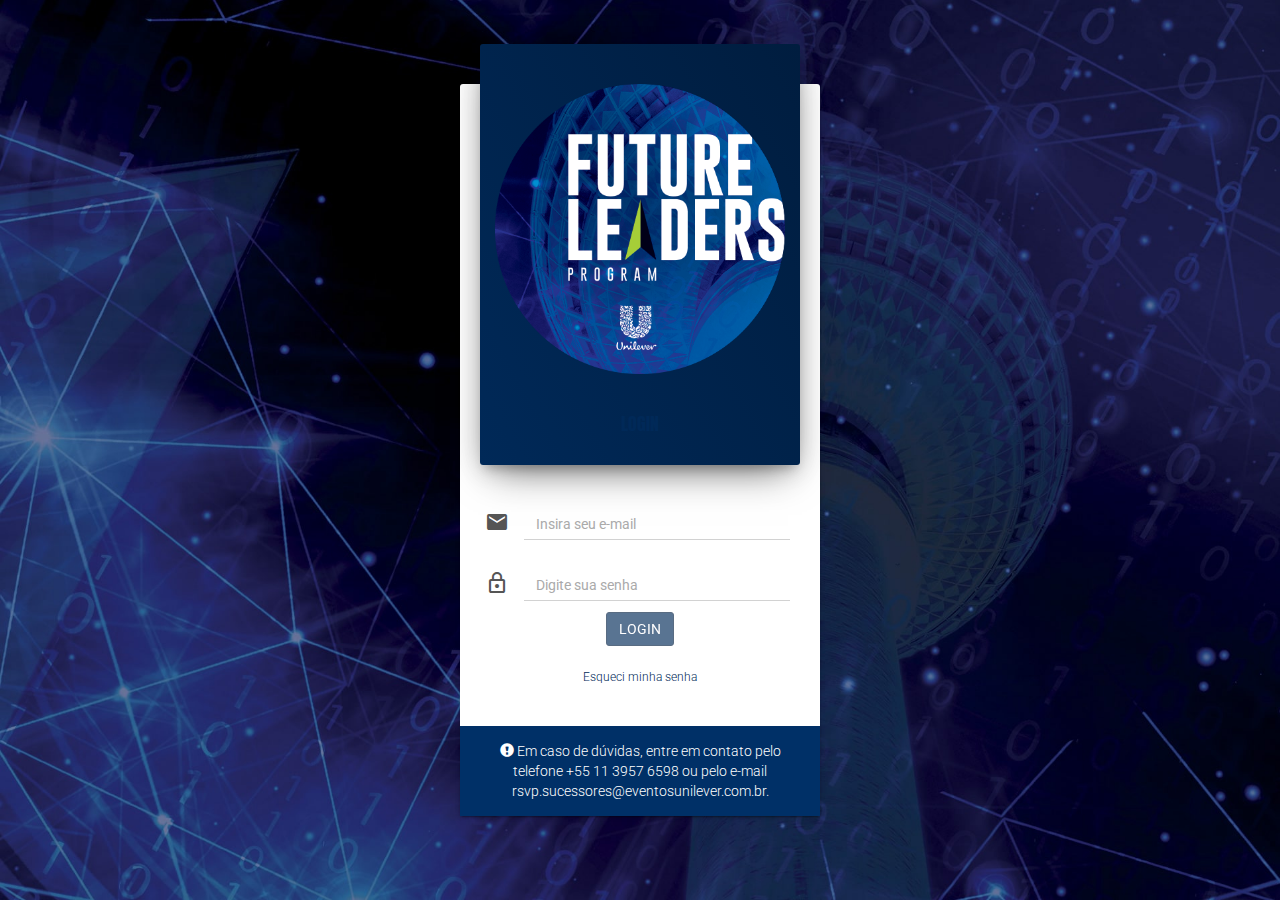
==== index.html @ f995a81e "Upload" ====
<!doctype html> <html ng-app="marcelinhaApp"> <head> <meta charset="utf-8"> <title ng-bind="appTitle"></title> <meta name="description" content=""> <meta name="viewport" content="width=device-width,initial-scale=1,shrink-to-fit=no"> <link rel="apple-touch-icon" sizes="180x180" href="/apple-touch-icon.png"> <link rel="icon" type="image/png" sizes="32x32" href="/favicon-32x32.png"> <link rel="icon" type="image/png" sizes="16x16" href="/favicon-16x16.png"> <link rel="manifest" href="/site.webmanifest"> <link rel="mask-icon" href="/safari-pinned-tab.svg" color="#5bbad5"> <meta name="msapplication-TileColor" content="#ffc40d"> <meta name="theme-color" content="#ffffff"> <link rel="stylesheet" href="styles/vendor.151a0907.css"> <link rel="stylesheet" href="styles/main.27a877dd.css"> </head> <body> <!--[if lte IE 8]>
      <p class="browsehappy">You are using an <strong>outdated</strong> browser. Please <a href="http://browsehappy.com/">upgrade your browser</a> to improve your experience.</p>
    <![endif]--> <ui-view></ui-view> <!-- Google Analytics: change UA-XXXXX-X to be your site's ID --> <script>!function (A, n, g, u, l, a, r) {
      A.GoogleAnalyticsObject = l, A[l] = A[l] || function () {
        (A[l].q = A[l].q || []).push(arguments)
      }, A[l].l = +new Date, a = n.createElement(g),
        r = n.getElementsByTagName(g)[0], a.src = u, r.parentNode.insertBefore(a, r)
    }(window, document, 'script', 'https://www.google-analytics.com/analytics.js', 'ga');

    ga('create', 'UA-XXXXX-X');
    ga('send', 'pageview');</script> <script src="scripts/vendor.7333fac4.js"></script> <script src="scripts/scripts.43b4ee86.js"></script> <!-- <script>
    if (location.hostname === "localhost" || location.hostname === "127.0.0.1") {
      alert('asdasd')
      document.write('<script src="https://' + (location.host || 'localhost').split(':')[0] + ':9000/livereload.js"></' + 'script>')
    }
  
  </script> --> </body> </html>
---- styles/vendor.151a0907.css ----
.sk-double-bounce,.sk-rotating-plane{width:40px;height:40px;margin:40px auto}@font-face{font-family:'Glyphicons Halflings';src:url(../fonts/glyphicons-halflings-regular.eot);src:url(../fonts/glyphicons-halflings-regular.eot?#iefix) format('embedded-opentype'),url(../fonts/glyphicons-halflings-regular.woff2) format('woff2'),url(../fonts/glyphicons-halflings-regular.woff) format('woff'),url(../fonts/glyphicons-halflings-regular.ttf) format('truetype'),url(../fonts/glyphicons-halflings-regular.svg#glyphicons_halflingsregular) format('svg')}.glyphicon{position:relative;top:1px;display:inline-block;font-family:'Glyphicons Halflings';font-style:normal;font-weight:400;line-height:1;-webkit-font-smoothing:antialiased;-moz-osx-font-smoothing:grayscale}.glyphicon-asterisk:before{content:"\002a"}.glyphicon-plus:before{content:"\002b"}.glyphicon-eur:before,.glyphicon-euro:before{content:"\20ac"}.glyphicon-minus:before{content:"\2212"}.glyphicon-cloud:before{content:"\2601"}.glyphicon-envelope:before{content:"\2709"}.glyphicon-pencil:before{content:"\270f"}.glyphicon-glass:before{content:"\e001"}.glyphicon-music:before{content:"\e002"}.glyphicon-search:before{content:"\e003"}.glyphicon-heart:before{content:"\e005"}.glyphicon-star:before{content:"\e006"}.glyphicon-star-empty:before{content:"\e007"}.glyphicon-user:before{content:"\e008"}.glyphicon-film:before{content:"\e009"}.glyphicon-th-large:before{content:"\e010"}.glyphicon-th:before{content:"\e011"}.glyphicon-th-list:before{content:"\e012"}.glyphicon-ok:before{content:"\e013"}.glyphicon-remove:before{content:"\e014"}.glyphicon-zoom-in:before{content:"\e015"}.glyphicon-zoom-out:before{content:"\e016"}.glyphicon-off:before{content:"\e017"}.glyphicon-signal:before{content:"\e018"}.glyphicon-cog:before{content:"\e019"}.glyphicon-trash:before{content:"\e020"}.glyphicon-home:before{content:"\e021"}.glyphicon-file:before{content:"\e022"}.glyphicon-time:before{content:"\e023"}.glyphicon-road:before{content:"\e024"}.glyphicon-download-alt:before{content:"\e025"}.glyphicon-download:before{content:"\e026"}.glyphicon-upload:before{content:"\e027"}.glyphicon-inbox:before{content:"\e028"}.glyphicon-play-circle:before{content:"\e029"}.glyphicon-repeat:before{content:"\e030"}.glyphicon-refresh:before{content:"\e031"}.glyphicon-list-alt:before{content:"\e032"}.glyphicon-lock:before{content:"\e033"}.glyphicon-flag:before{content:"\e034"}.glyphicon-headphones:before{content:"\e035"}.glyphicon-volume-off:before{content:"\e036"}.glyphicon-volume-down:before{content:"\e037"}.glyphicon-volume-up:before{content:"\e038"}.glyphicon-qrcode:before{content:"\e039"}.glyphicon-barcode:before{content:"\e040"}.glyphicon-tag:before{content:"\e041"}.glyphicon-tags:before{content:"\e042"}.glyphicon-book:before{content:"\e043"}.glyphicon-bookmark:before{content:"\e044"}.glyphicon-print:before{content:"\e045"}.glyphicon-camera:before{content:"\e046"}.glyphicon-font:before{content:"\e047"}.glyphicon-bold:before{content:"\e048"}.glyphicon-italic:before{content:"\e049"}.glyphicon-text-height:before{content:"\e050"}.glyphicon-text-width:before{content:"\e051"}.glyphicon-align-left:before{content:"\e052"}.glyphicon-align-center:before{content:"\e053"}.glyphicon-align-right:before{content:"\e054"}.glyphicon-align-justify:before{content:"\e055"}.glyphicon-list:before{content:"\e056"}.glyphicon-indent-left:before{content:"\e057"}.glyphicon-indent-right:before{content:"\e058"}.glyphicon-facetime-video:before{content:"\e059"}.glyphicon-picture:before{content:"\e060"}.glyphicon-map-marker:before{content:"\e062"}.glyphicon-adjust:before{content:"\e063"}.glyphicon-tint:before{content:"\e064"}.glyphicon-edit:before{content:"\e065"}.glyphicon-share:before{content:"\e066"}.glyphicon-check:before{content:"\e067"}.glyphicon-move:before{content:"\e068"}.glyphicon-step-backward:before{content:"\e069"}.glyphicon-fast-backward:before{content:"\e070"}.glyphicon-backward:before{content:"\e071"}.glyphicon-play:before{content:"\e072"}.glyphicon-pause:before{content:"\e073"}.glyphicon-stop:before{content:"\e074"}.glyphicon-forward:before{content:"\e075"}.glyphicon-fast-forward:before{content:"\e076"}.glyphicon-step-forward:before{content:"\e077"}.glyphicon-eject:before{content:"\e078"}.glyphicon-chevron-left:before{content:"\e079"}.glyphicon-chevron-right:before{content:"\e080"}.glyphicon-plus-sign:before{content:"\e081"}.glyphicon-minus-sign:before{content:"\e082"}.glyphicon-remove-sign:before{content:"\e083"}.glyphicon-ok-sign:before{content:"\e084"}.glyphicon-question-sign:before{content:"\e085"}.glyphicon-info-sign:before{content:"\e086"}.glyphicon-screenshot:before{content:"\e087"}.glyphicon-remove-circle:before{content:"\e088"}.glyphicon-ok-circle:before{content:"\e089"}.glyphicon-ban-circle:before{content:"\e090"}.glyphicon-arrow-left:before{content:"\e091"}.glyphicon-arrow-right:before{content:"\e092"}.glyphicon-arrow-up:before{content:"\e093"}.glyphicon-arrow-down:before{content:"\e094"}.glyphicon-share-alt:before{content:"\e095"}.glyphicon-resize-full:before{content:"\e096"}.glyphicon-resize-small:before{content:"\e097"}.glyphicon-exclamation-sign:before{content:"\e101"}.glyphicon-gift:before{content:"\e102"}.glyphicon-leaf:before{content:"\e103"}.glyphicon-fire:before{content:"\e104"}.glyphicon-eye-open:before{content:"\e105"}.glyphicon-eye-close:before{content:"\e106"}.glyphicon-warning-sign:before{content:"\e107"}.glyphicon-plane:before{content:"\e108"}.glyphicon-calendar:before{content:"\e109"}.glyphicon-random:before{content:"\e110"}.glyphicon-comment:before{content:"\e111"}.glyphicon-magnet:before{content:"\e112"}.glyphicon-chevron-up:before{content:"\e113"}.glyphicon-chevron-down:before{content:"\e114"}.glyphicon-retweet:before{content:"\e115"}.glyphicon-shopping-cart:before{content:"\e116"}.glyphicon-folder-close:before{content:"\e117"}.glyphicon-folder-open:before{content:"\e118"}.glyphicon-resize-vertical:before{content:"\e119"}.glyphicon-resize-horizontal:before{content:"\e120"}.glyphicon-hdd:before{content:"\e121"}.glyphicon-bullhorn:before{content:"\e122"}.glyphicon-bell:before{content:"\e123"}.glyphicon-certificate:before{content:"\e124"}.glyphicon-thumbs-up:before{content:"\e125"}.glyphicon-thumbs-down:before{content:"\e126"}.glyphicon-hand-right:before{content:"\e127"}.glyphicon-hand-left:before{content:"\e128"}.glyphicon-hand-up:before{content:"\e129"}.glyphicon-hand-down:before{content:"\e130"}.glyphicon-circle-arrow-right:before{content:"\e131"}.glyphicon-circle-arrow-left:before{content:"\e132"}.glyphicon-circle-arrow-up:before{content:"\e133"}.glyphicon-circle-arrow-down:before{content:"\e134"}.glyphicon-globe:before{content:"\e135"}.glyphicon-wrench:before{content:"\e136"}.glyphicon-tasks:before{content:"\e137"}.glyphicon-filter:before{content:"\e138"}.glyphicon-briefcase:before{content:"\e139"}.glyphicon-fullscreen:before{content:"\e140"}.glyphicon-dashboard:before{content:"\e141"}.glyphicon-paperclip:before{content:"\e142"}.glyphicon-heart-empty:before{content:"\e143"}.glyphicon-link:before{content:"\e144"}.glyphicon-phone:before{content:"\e145"}.glyphicon-pushpin:before{content:"\e146"}.glyphicon-usd:before{content:"\e148"}.glyphicon-gbp:before{content:"\e149"}.glyphicon-sort:before{content:"\e150"}.glyphicon-sort-by-alphabet:before{content:"\e151"}.glyphicon-sort-by-alphabet-alt:before{content:"\e152"}.glyphicon-sort-by-order:before{content:"\e153"}.glyphicon-sort-by-order-alt:before{content:"\e154"}.glyphicon-sort-by-attributes:before{content:"\e155"}.glyphicon-sort-by-attributes-alt:before{content:"\e156"}.glyphicon-unchecked:before{content:"\e157"}.glyphicon-expand:before{content:"\e158"}.glyphicon-collapse-down:before{content:"\e159"}.glyphicon-collapse-up:before{content:"\e160"}.glyphicon-log-in:before{content:"\e161"}.glyphicon-flash:before{content:"\e162"}.glyphicon-log-out:before{content:"\e163"}.glyphicon-new-window:before{content:"\e164"}.glyphicon-record:before{content:"\e165"}.glyphicon-save:before{content:"\e166"}.glyphicon-open:before{content:"\e167"}.glyphicon-saved:before{content:"\e168"}.glyphicon-import:before{content:"\e169"}.glyphicon-export:before{content:"\e170"}.glyphicon-send:before{content:"\e171"}.glyphicon-floppy-disk:before{content:"\e172"}.glyphicon-floppy-saved:before{content:"\e173"}.glyphicon-floppy-remove:before{content:"\e174"}.glyphicon-floppy-save:before{content:"\e175"}.glyphicon-floppy-open:before{content:"\e176"}.glyphicon-credit-card:before{content:"\e177"}.glyphicon-transfer:before{content:"\e178"}.glyphicon-cutlery:before{content:"\e179"}.glyphicon-header:before{content:"\e180"}.glyphicon-compressed:before{content:"\e181"}.glyphicon-earphone:before{content:"\e182"}.glyphicon-phone-alt:before{content:"\e183"}.glyphicon-tower:before{content:"\e184"}.glyphicon-stats:before{content:"\e185"}.glyphicon-sd-video:before{content:"\e186"}.glyphicon-hd-video:before{content:"\e187"}.glyphicon-subtitles:before{content:"\e188"}.glyphicon-sound-stereo:before{content:"\e189"}.glyphicon-sound-dolby:before{content:"\e190"}.glyphicon-sound-5-1:before{content:"\e191"}.glyphicon-sound-6-1:before{content:"\e192"}.glyphicon-sound-7-1:before{content:"\e193"}.glyphicon-copyright-mark:before{content:"\e194"}.glyphicon-registration-mark:before{content:"\e195"}.glyphicon-cloud-download:before{content:"\e197"}.glyphicon-cloud-upload:before{content:"\e198"}.glyphicon-tree-conifer:before{content:"\e199"}.glyphicon-tree-deciduous:before{content:"\e200"}.glyphicon-cd:before{content:"\e201"}.glyphicon-save-file:before{content:"\e202"}.glyphicon-open-file:before{content:"\e203"}.glyphicon-level-up:before{content:"\e204"}.glyphicon-copy:before{content:"\e205"}.glyphicon-paste:before{content:"\e206"}.glyphicon-alert:before{content:"\e209"}.glyphicon-equalizer:before{content:"\e210"}.glyphicon-king:before{content:"\e211"}.glyphicon-queen:before{content:"\e212"}.glyphicon-pawn:before{content:"\e213"}.glyphicon-bishop:before{content:"\e214"}.glyphicon-knight:before{content:"\e215"}.glyphicon-baby-formula:before{content:"\e216"}.glyphicon-tent:before{content:"\26fa"}.glyphicon-blackboard:before{content:"\e218"}.glyphicon-bed:before{content:"\e219"}.glyphicon-apple:before{content:"\f8ff"}.glyphicon-erase:before{content:"\e221"}.glyphicon-hourglass:before{content:"\231b"}.glyphicon-lamp:before{content:"\e223"}.glyphicon-duplicate:before{content:"\e224"}.glyphicon-piggy-bank:before{content:"\e225"}.glyphicon-scissors:before{content:"\e226"}.glyphicon-bitcoin:before,.glyphicon-btc:before,.glyphicon-xbt:before{content:"\e227"}.glyphicon-jpy:before,.glyphicon-yen:before{content:"\00a5"}.glyphicon-rub:before,.glyphicon-ruble:before{content:"\20bd"}.glyphicon-scale:before{content:"\e230"}.glyphicon-ice-lolly:before{content:"\e231"}.glyphicon-ice-lolly-tasted:before{content:"\e232"}.glyphicon-education:before{content:"\e233"}.glyphicon-option-horizontal:before{content:"\e234"}.glyphicon-option-vertical:before{content:"\e235"}.glyphicon-menu-hamburger:before{content:"\e236"}.glyphicon-modal-window:before{content:"\e237"}.glyphicon-oil:before{content:"\e238"}.glyphicon-grain:before{content:"\e239"}.glyphicon-sunglasses:before{content:"\e240"}.glyphicon-text-size:before{content:"\e241"}.glyphicon-text-color:before{content:"\e242"}.glyphicon-text-background:before{content:"\e243"}.glyphicon-object-align-top:before{content:"\e244"}.glyphicon-object-align-bottom:before{content:"\e245"}.glyphicon-object-align-horizontal:before{content:"\e246"}.glyphicon-object-align-left:before{content:"\e247"}.glyphicon-object-align-vertical:before{content:"\e248"}.glyphicon-object-align-right:before{content:"\e249"}.glyphicon-triangle-right:before{content:"\e250"}.glyphicon-triangle-left:before{content:"\e251"}.glyphicon-triangle-bottom:before{content:"\e252"}.glyphicon-triangle-top:before{content:"\e253"}.glyphicon-console:before{content:"\e254"}.glyphicon-superscript:before{content:"\e255"}.glyphicon-subscript:before{content:"\e256"}.glyphicon-menu-left:before{content:"\e257"}.glyphicon-menu-right:before{content:"\e258"}.glyphicon-menu-down:before{content:"\e259"}.glyphicon-menu-up:before{content:"\e260"}.sk-rotating-plane{background-color:#333;-webkit-animation:sk-rotatePlane 1.2s infinite ease-in-out;animation:sk-rotatePlane 1.2s infinite ease-in-out}@-webkit-keyframes sk-rotatePlane{0%{-webkit-transform:perspective(120px) rotateX(0) rotateY(0);transform:perspective(120px) rotateX(0) rotateY(0)}50%{-webkit-transform:perspective(120px) rotateX(-180.1deg) rotateY(0);transform:perspective(120px) rotateX(-180.1deg) rotateY(0)}100%{-webkit-transform:perspective(120px) rotateX(-180deg) rotateY(-179.9deg);transform:perspective(120px) rotateX(-180deg) rotateY(-179.9deg)}}@keyframes sk-rotatePlane{0%{-webkit-transform:perspective(120px) rotateX(0) rotateY(0);transform:perspective(120px) rotateX(0) rotateY(0)}50%{-webkit-transform:perspective(120px) rotateX(-180.1deg) rotateY(0);transform:perspective(120px) rotateX(-180.1deg) rotateY(0)}100%{-webkit-transform:perspective(120px) rotateX(-180deg) rotateY(-179.9deg);transform:perspective(120px) rotateX(-180deg) rotateY(-179.9deg)}}.sk-double-bounce{position:relative}.sk-double-bounce .sk-child{width:100%;height:100%;border-radius:50%;background-color:#333;opacity:.6;position:absolute;top:0;left:0;-webkit-animation:sk-doubleBounce 2s infinite ease-in-out;animation:sk-doubleBounce 2s infinite ease-in-out}.sk-chasing-dots .sk-child,.sk-spinner-pulse,.sk-three-bounce .sk-child{background-color:#333;border-radius:100%}.sk-double-bounce .sk-double-bounce2{-webkit-animation-delay:-1s;animation-delay:-1s}@-webkit-keyframes sk-doubleBounce{0%,100%{-webkit-transform:scale(0);transform:scale(0)}50%{-webkit-transform:scale(1);transform:scale(1)}}@keyframes sk-doubleBounce{0%,100%{-webkit-transform:scale(0);transform:scale(0)}50%{-webkit-transform:scale(1);transform:scale(1)}}.sk-wave{margin:40px auto;width:50px;height:40px;text-align:center;font-size:10px}.sk-wave .sk-rect{background-color:#333;height:100%;width:6px;display:inline-block;-webkit-animation:sk-waveStretchDelay 1.2s infinite ease-in-out;animation:sk-waveStretchDelay 1.2s infinite ease-in-out}.sk-wave .sk-rect1{-webkit-animation-delay:-1.2s;animation-delay:-1.2s}.sk-wave .sk-rect2{-webkit-animation-delay:-1.1s;animation-delay:-1.1s}.sk-wave .sk-rect3{-webkit-animation-delay:-1s;animation-delay:-1s}.sk-wave .sk-rect4{-webkit-animation-delay:-.9s;animation-delay:-.9s}.sk-wave .sk-rect5{-webkit-animation-delay:-.8s;animation-delay:-.8s}@-webkit-keyframes sk-waveStretchDelay{0%,100%,40%{-webkit-transform:scaleY(.4);transform:scaleY(.4)}20%{-webkit-transform:scaleY(1);transform:scaleY(1)}}@keyframes sk-waveStretchDelay{0%,100%,40%{-webkit-transform:scaleY(.4);transform:scaleY(.4)}20%{-webkit-transform:scaleY(1);transform:scaleY(1)}}.sk-wandering-cubes{margin:40px auto;width:40px;height:40px;position:relative}.sk-wandering-cubes .sk-cube{background-color:#333;width:10px;height:10px;position:absolute;top:0;left:0;-webkit-animation:sk-wanderingCube 1.8s ease-in-out -1.8s infinite both;animation:sk-wanderingCube 1.8s ease-in-out -1.8s infinite both}.sk-chasing-dots,.sk-spinner-pulse{width:40px;height:40px;margin:40px auto}.sk-wandering-cubes .sk-cube2{-webkit-animation-delay:-.9s;animation-delay:-.9s}@-webkit-keyframes sk-wanderingCube{0%{-webkit-transform:rotate(0);transform:rotate(0)}25%{-webkit-transform:translateX(30px) rotate(-90deg) scale(.5);transform:translateX(30px) rotate(-90deg) scale(.5)}50%{-webkit-transform:translateX(30px) translateY(30px) rotate(-179deg);transform:translateX(30px) translateY(30px) rotate(-179deg)}50.1%{-webkit-transform:translateX(30px) translateY(30px) rotate(-180deg);transform:translateX(30px) translateY(30px) rotate(-180deg)}75%{-webkit-transform:translateX(0) translateY(30px) rotate(-270deg) scale(.5);transform:translateX(0) translateY(30px) rotate(-270deg) scale(.5)}100%{-webkit-transform:rotate(-360deg);transform:rotate(-360deg)}}@keyframes sk-wanderingCube{0%{-webkit-transform:rotate(0);transform:rotate(0)}25%{-webkit-transform:translateX(30px) rotate(-90deg) scale(.5);transform:translateX(30px) rotate(-90deg) scale(.5)}50%{-webkit-transform:translateX(30px) translateY(30px) rotate(-179deg);transform:translateX(30px) translateY(30px) rotate(-179deg)}50.1%{-webkit-transform:translateX(30px) translateY(30px) rotate(-180deg);transform:translateX(30px) translateY(30px) rotate(-180deg)}75%{-webkit-transform:translateX(0) translateY(30px) rotate(-270deg) scale(.5);transform:translateX(0) translateY(30px) rotate(-270deg) scale(.5)}100%{-webkit-transform:rotate(-360deg);transform:rotate(-360deg)}}.sk-spinner-pulse{-webkit-animation:sk-pulseScaleOut 1s infinite ease-in-out;animation:sk-pulseScaleOut 1s infinite ease-in-out}@-webkit-keyframes sk-pulseScaleOut{0%{-webkit-transform:scale(0);transform:scale(0)}100%{-webkit-transform:scale(1);transform:scale(1);opacity:0}}@keyframes sk-pulseScaleOut{0%{-webkit-transform:scale(0);transform:scale(0)}100%{-webkit-transform:scale(1);transform:scale(1);opacity:0}}.sk-chasing-dots{position:relative;text-align:center;-webkit-animation:sk-chasingDotsRotate 2s infinite linear;animation:sk-chasingDotsRotate 2s infinite linear}.sk-chasing-dots .sk-child{width:60%;height:60%;display:inline-block;position:absolute;top:0;-webkit-animation:sk-chasingDotsBounce 2s infinite ease-in-out;animation:sk-chasingDotsBounce 2s infinite ease-in-out}.sk-chasing-dots .sk-dot2{top:auto;bottom:0;-webkit-animation-delay:-1s;animation-delay:-1s}@-webkit-keyframes sk-chasingDotsRotate{100%{-webkit-transform:rotate(360deg);transform:rotate(360deg)}}@keyframes sk-chasingDotsRotate{100%{-webkit-transform:rotate(360deg);transform:rotate(360deg)}}@-webkit-keyframes sk-chasingDotsBounce{0%,100%{-webkit-transform:scale(0);transform:scale(0)}50%{-webkit-transform:scale(1);transform:scale(1)}}@keyframes sk-chasingDotsBounce{0%,100%{-webkit-transform:scale(0);transform:scale(0)}50%{-webkit-transform:scale(1);transform:scale(1)}}.sk-three-bounce{margin:40px auto;width:80px;text-align:center}.sk-three-bounce .sk-child{width:20px;height:20px;display:inline-block;-webkit-animation:sk-three-bounce 1.4s ease-in-out 0s infinite both;animation:sk-three-bounce 1.4s ease-in-out 0s infinite both}.sk-circle .sk-child:before,.sk-fading-circle .sk-circle:before{display:block;border-radius:100%;content:'';background-color:#333}.sk-three-bounce .sk-bounce1{-webkit-animation-delay:-.32s;animation-delay:-.32s}.sk-three-bounce .sk-bounce2{-webkit-animation-delay:-.16s;animation-delay:-.16s}@-webkit-keyframes sk-three-bounce{0%,100%,80%{-webkit-transform:scale(0);transform:scale(0)}40%{-webkit-transform:scale(1);transform:scale(1)}}@keyframes sk-three-bounce{0%,100%,80%{-webkit-transform:scale(0);transform:scale(0)}40%{-webkit-transform:scale(1);transform:scale(1)}}.sk-circle{margin:40px auto;width:40px;height:40px;position:relative}.sk-circle .sk-child{width:100%;height:100%;position:absolute;left:0;top:0}.sk-circle .sk-child:before{margin:0 auto;width:15%;height:15%;-webkit-animation:sk-circleBounceDelay 1.2s infinite ease-in-out both;animation:sk-circleBounceDelay 1.2s infinite ease-in-out both}.sk-circle .sk-circle2{-webkit-transform:rotate(30deg);-ms-transform:rotate(30deg);transform:rotate(30deg)}.sk-circle .sk-circle3{-webkit-transform:rotate(60deg);-ms-transform:rotate(60deg);transform:rotate(60deg)}.sk-circle .sk-circle4{-webkit-transform:rotate(90deg);-ms-transform:rotate(90deg);transform:rotate(90deg)}.sk-circle .sk-circle5{-webkit-transform:rotate(120deg);-ms-transform:rotate(120deg);transform:rotate(120deg)}.sk-circle .sk-circle6{-webkit-transform:rotate(150deg);-ms-transform:rotate(150deg);transform:rotate(150deg)}.sk-circle .sk-circle7{-webkit-transform:rotate(180deg);-ms-transform:rotate(180deg);transform:rotate(180deg)}.sk-circle .sk-circle8{-webkit-transform:rotate(210deg);-ms-transform:rotate(210deg);transform:rotate(210deg)}.sk-circle .sk-circle9{-webkit-transform:rotate(240deg);-ms-transform:rotate(240deg);transform:rotate(240deg)}.sk-circle .sk-circle10{-webkit-transform:rotate(270deg);-ms-transform:rotate(270deg);transform:rotate(270deg)}.sk-circle .sk-circle11{-webkit-transform:rotate(300deg);-ms-transform:rotate(300deg);transform:rotate(300deg)}.sk-circle .sk-circle12{-webkit-transform:rotate(330deg);-ms-transform:rotate(330deg);transform:rotate(330deg)}.sk-circle .sk-circle2:before{-webkit-animation-delay:-1.1s;animation-delay:-1.1s}.sk-circle .sk-circle3:before{-webkit-animation-delay:-1s;animation-delay:-1s}.sk-circle .sk-circle4:before{-webkit-animation-delay:-.9s;animation-delay:-.9s}.sk-circle .sk-circle5:before{-webkit-animation-delay:-.8s;animation-delay:-.8s}.sk-circle .sk-circle6:before{-webkit-animation-delay:-.7s;animation-delay:-.7s}.sk-circle .sk-circle7:before{-webkit-animation-delay:-.6s;animation-delay:-.6s}.sk-circle .sk-circle8:before{-webkit-animation-delay:-.5s;animation-delay:-.5s}.sk-circle .sk-circle9:before{-webkit-animation-delay:-.4s;animation-delay:-.4s}.sk-circle .sk-circle10:before{-webkit-animation-delay:-.3s;animation-delay:-.3s}.sk-circle .sk-circle11:before{-webkit-animation-delay:-.2s;animation-delay:-.2s}.sk-circle .sk-circle12:before{-webkit-animation-delay:-.1s;animation-delay:-.1s}@-webkit-keyframes sk-circleBounceDelay{0%,100%,80%{-webkit-transform:scale(0);transform:scale(0)}40%{-webkit-transform:scale(1);transform:scale(1)}}@keyframes sk-circleBounceDelay{0%,100%,80%{-webkit-transform:scale(0);transform:scale(0)}40%{-webkit-transform:scale(1);transform:scale(1)}}.sk-cube-grid{width:40px;height:40px;margin:40px auto}.sk-cube-grid .sk-cube{width:33.33%;height:33.33%;background-color:#333;float:left;-webkit-animation:sk-cubeGridScaleDelay 1.3s infinite ease-in-out;animation:sk-cubeGridScaleDelay 1.3s infinite ease-in-out}.sk-cube-grid .sk-cube1{-webkit-animation-delay:.2s;animation-delay:.2s}.sk-cube-grid .sk-cube2{-webkit-animation-delay:.3s;animation-delay:.3s}.sk-cube-grid .sk-cube3{-webkit-animation-delay:.4s;animation-delay:.4s}.sk-cube-grid .sk-cube4{-webkit-animation-delay:.1s;animation-delay:.1s}.sk-cube-grid .sk-cube5{-webkit-animation-delay:.2s;animation-delay:.2s}.sk-cube-grid .sk-cube6{-webkit-animation-delay:.3s;animation-delay:.3s}.sk-cube-grid .sk-cube7{-webkit-animation-delay:0ms;animation-delay:0ms}.sk-cube-grid .sk-cube8{-webkit-animation-delay:.1s;animation-delay:.1s}.sk-cube-grid .sk-cube9{-webkit-animation-delay:.2s;animation-delay:.2s}@-webkit-keyframes sk-cubeGridScaleDelay{0%,100%,70%{-webkit-transform:scale3D(1,1,1);transform:scale3D(1,1,1)}35%{-webkit-transform:scale3D(0,0,1);transform:scale3D(0,0,1)}}@keyframes sk-cubeGridScaleDelay{0%,100%,70%{-webkit-transform:scale3D(1,1,1);transform:scale3D(1,1,1)}35%{-webkit-transform:scale3D(0,0,1);transform:scale3D(0,0,1)}}.sk-fading-circle{margin:40px auto;width:40px;height:40px;position:relative}.sk-fading-circle .sk-circle{width:100%;height:100%;position:absolute;left:0;top:0}.sk-fading-circle .sk-circle:before{margin:0 auto;width:15%;height:15%;-webkit-animation:sk-circleFadeDelay 1.2s infinite ease-in-out both;animation:sk-circleFadeDelay 1.2s infinite ease-in-out both}.sk-fading-circle .sk-circle2{-webkit-transform:rotate(30deg);-ms-transform:rotate(30deg);transform:rotate(30deg)}.sk-fading-circle .sk-circle3{-webkit-transform:rotate(60deg);-ms-transform:rotate(60deg);transform:rotate(60deg)}.sk-fading-circle .sk-circle4{-webkit-transform:rotate(90deg);-ms-transform:rotate(90deg);transform:rotate(90deg)}.sk-fading-circle .sk-circle5{-webkit-transform:rotate(120deg);-ms-transform:rotate(120deg);transform:rotate(120deg)}.sk-fading-circle .sk-circle6{-webkit-transform:rotate(150deg);-ms-transform:rotate(150deg);transform:rotate(150deg)}.sk-fading-circle .sk-circle7{-webkit-transform:rotate(180deg);-ms-transform:rotate(180deg);transform:rotate(180deg)}.sk-fading-circle .sk-circle8{-webkit-transform:rotate(210deg);-ms-transform:rotate(210deg);transform:rotate(210deg)}.sk-fading-circle .sk-circle9{-webkit-transform:rotate(240deg);-ms-transform:rotate(240deg);transform:rotate(240deg)}.sk-fading-circle .sk-circle10{-webkit-transform:rotate(270deg);-ms-transform:rotate(270deg);transform:rotate(270deg)}.sk-fading-circle .sk-circle11{-webkit-transform:rotate(300deg);-ms-transform:rotate(300deg);transform:rotate(300deg)}.sk-fading-circle .sk-circle12{-webkit-transform:rotate(330deg);-ms-transform:rotate(330deg);transform:rotate(330deg)}.sk-fading-circle .sk-circle2:before{-webkit-animation-delay:-1.1s;animation-delay:-1.1s}.sk-fading-circle .sk-circle3:before{-webkit-animation-delay:-1s;animation-delay:-1s}.sk-fading-circle .sk-circle4:before{-webkit-animation-delay:-.9s;animation-delay:-.9s}.sk-fading-circle .sk-circle5:before{-webkit-animation-delay:-.8s;animation-delay:-.8s}.sk-fading-circle .sk-circle6:before{-webkit-animation-delay:-.7s;animation-delay:-.7s}.sk-fading-circle .sk-circle7:before{-webkit-animation-delay:-.6s;animation-delay:-.6s}.sk-fading-circle .sk-circle8:before{-webkit-animation-delay:-.5s;animation-delay:-.5s}.sk-fading-circle .sk-circle9:before{-webkit-animation-delay:-.4s;animation-delay:-.4s}.sk-fading-circle .sk-circle10:before{-webkit-animation-delay:-.3s;animation-delay:-.3s}.sk-fading-circle .sk-circle11:before{-webkit-animation-delay:-.2s;animation-delay:-.2s}.sk-fading-circle .sk-circle12:before{-webkit-animation-delay:-.1s;animation-delay:-.1s}@-webkit-keyframes sk-circleFadeDelay{0%,100%,39%{opacity:0}40%{opacity:1}}@keyframes sk-circleFadeDelay{0%,100%,39%{opacity:0}40%{opacity:1}}.sk-folding-cube{margin:40px auto;width:40px;height:40px;position:relative;-webkit-transform:rotateZ(45deg);transform:rotateZ(45deg)}.sk-folding-cube .sk-cube{float:left;width:50%;height:50%;position:relative;-webkit-transform:scale(1.1);-ms-transform:scale(1.1);transform:scale(1.1)}.sk-folding-cube .sk-cube:before{content:'';position:absolute;top:0;left:0;width:100%;height:100%;background-color:#333;-webkit-animation:sk-foldCubeAngle 2.4s infinite linear both;animation:sk-foldCubeAngle 2.4s infinite linear both;-webkit-transform-origin:100% 100%;-ms-transform-origin:100% 100%;transform-origin:100% 100%}.sk-folding-cube .sk-cube2{-webkit-transform:scale(1.1) rotateZ(90deg);transform:scale(1.1) rotateZ(90deg)}.sk-folding-cube .sk-cube3{-webkit-transform:scale(1.1) rotateZ(180deg);transform:scale(1.1) rotateZ(180deg)}.sk-folding-cube .sk-cube4{-webkit-transform:scale(1.1) rotateZ(270deg);transform:scale(1.1) rotateZ(270deg)}.sk-folding-cube .sk-cube2:before{-webkit-animation-delay:.3s;animation-delay:.3s}.sk-folding-cube .sk-cube3:before{-webkit-animation-delay:.6s;animation-delay:.6s}.sk-folding-cube .sk-cube4:before{-webkit-animation-delay:.9s;animation-delay:.9s}@-webkit-keyframes sk-foldCubeAngle{0%,10%{-webkit-transform:perspective(140px) rotateX(-180deg);transform:perspective(140px) rotateX(-180deg);opacity:0}25%,75%{-webkit-transform:perspective(140px) rotateX(0);transform:perspective(140px) rotateX(0);opacity:1}100%,90%{-webkit-transform:perspective(140px) rotateY(180deg);transform:perspective(140px) rotateY(180deg);opacity:0}}@keyframes sk-foldCubeAngle{0%,10%{-webkit-transform:perspective(140px) rotateX(-180deg);transform:perspective(140px) rotateX(-180deg);opacity:0}25%,75%{-webkit-transform:perspective(140px) rotateX(0);transform:perspective(140px) rotateX(0);opacity:1}100%,90%{-webkit-transform:perspective(140px) rotateY(180deg);transform:perspective(140px) rotateY(180deg);opacity:0}}/*! lightslider - v1.1.3 - 2015-04-14
* https://github.com/sachinchoolur/lightslider
* Copyright (c) 2015 Sachin N; Licensed MIT */.lSSlideWrapper,.lSSlideWrapper .lSFade{position:relative}.lSSlideWrapper .lSSlide,.lSSlideWrapper.usingCss .lSFade>*{-webkit-transition-timing-function:inherit!important;transition-timing-function:inherit!important;-webkit-transition-duration:inherit!important;transition-duration:inherit!important}.lSSlideOuter,.lSSlideOuter .lSPager.lSGallery{-khtml-user-select:none;-moz-user-select:none;-ms-user-select:none;-webkit-touch-callout:none;-webkit-user-select:none;user-select:none;overflow:hidden}.lSSlideOuter .lSPager.lSGallery:after,.lSSlideWrapper>.lightSlider:after{clear:both}.lightSlider:after,.lightSlider:before{content:" ";display:table}.lightSlider{overflow:hidden;margin:0}.lSSlideWrapper{max-width:100%;overflow:hidden}.lSSlideWrapper .lSSlide{-webkit-transform:translate(0,0);-ms-transform:translate(0,0);transform:translate(0,0);-webkit-transition:all 1s;-webkit-transition-property:-webkit-transform,height;-moz-transition-property:-moz-transform,height;transition-property:transform,height}.lSSlideWrapper .lSFade>*{position:absolute!important;top:0;left:0;z-index:9;margin-right:0;width:100%}.lSSlideWrapper.usingCss .lSFade>*{opacity:0;-webkit-transition-delay:0s;transition-delay:0s;-webkit-transition-property:opacity;transition-property:opacity}.lSSlideWrapper .lSFade>.active{z-index:10}.lSSlideWrapper.usingCss .lSFade>.active{opacity:1}.lSSlideOuter .lSPager.lSpg{margin:10px 0 0;padding:0;text-align:center}.lSSlideOuter .lSPager.lSpg>li{cursor:pointer;display:inline-block;padding:0 5px}.lSSlideOuter .lSPager.lSpg>li a{background-color:#222;border-radius:30px;display:inline-block;height:8px;overflow:hidden;text-indent:-999em;width:8px;position:relative;z-index:99;-webkit-transition:all .5s linear 0s;transition:all .5s linear 0s}.lSSlideOuter .lSPager.lSpg>li.active a,.lSSlideOuter .lSPager.lSpg>li:hover a{background-color:#428bca}.lSSlideOuter .media{opacity:.8}.lSSlideOuter .media.active{opacity:1}.lSSlideOuter .lSPager.lSGallery{list-style:none;padding-left:0;margin:0;transform:translate3d(0,0,0);-moz-transform:translate3d(0,0,0);-ms-transform:translate3d(0,0,0);-webkit-transform:translate3d(0,0,0);-o-transform:translate3d(0,0,0);-webkit-transition-property:-webkit-transform;-moz-transition-property:-moz-transform}.lSSlideOuter .lSPager.lSGallery li{overflow:hidden;-webkit-transition:border-radius .12s linear 0s .35s linear 0s;transition:border-radius .12s linear 0s .35s linear 0s}.lSSlideOuter .lSPager.lSGallery li.active,.lSSlideOuter .lSPager.lSGallery li:hover{border-radius:5px}.lSSlideOuter .lSPager.lSGallery img{display:block;height:auto;max-width:100%}.lSSlideOuter .lSPager.lSGallery:after,.lSSlideOuter .lSPager.lSGallery:before{content:" ";display:table}.lSAction>a{width:32px;display:block;top:50%;height:32px;background-image:url(../img/controls.png);cursor:pointer;position:absolute;z-index:99;margin-top:-16px;opacity:.5;-webkit-transition:opacity .35s linear 0s;transition:opacity .35s linear 0s}.lSAction>a:hover{opacity:1}.lSAction>.lSPrev{background-position:0 0;left:10px}.lSAction>.lSNext{background-position:-32px 0;right:10px}.lSAction>a.disabled{pointer-events:none}.cS-hidden{height:1px;opacity:0;filter:alpha(opacity=0);overflow:hidden}.lSSlideOuter.vertical{position:relative}.lSSlideOuter.vertical.noPager{padding-right:0!important}.lSSlideOuter.vertical .lSGallery{position:absolute!important;right:0;top:0}.lSSlideOuter.vertical .lightSlider>*{width:100%!important;max-width:none!important}.lSSlideOuter.vertical .lSAction>a{left:50%;margin-left:-14px;margin-top:0}.lSSlideOuter.vertical .lSAction>.lSNext{background-position:31px -31px;bottom:10px;top:auto}.lSSlideOuter.vertical .lSAction>.lSPrev{background-position:0 -31px;bottom:auto;top:10px}.lSSlideOuter.lSrtl{direction:rtl}.lSSlideOuter .lSPager,.lSSlideOuter .lightSlider{padding-left:0;list-style:none}.lSSlideOuter.lSrtl .lSPager,.lSSlideOuter.lSrtl .lightSlider{padding-right:0}.lSSlideOuter .lSGallery li,.lSSlideOuter .lightSlider>*{float:left}.lSSlideOuter.lSrtl .lSGallery li,.lSSlideOuter.lSrtl .lightSlider>*{float:right!important}@-webkit-keyframes rightEnd{0%,100%{left:0}50%{left:-15px}}@keyframes rightEnd{0%,100%{left:0}50%{left:-15px}}@-webkit-keyframes topEnd{0%,100%{top:0}50%{top:-15px}}@keyframes topEnd{0%,100%{top:0}50%{top:-15px}}@-webkit-keyframes leftEnd{0%,100%{left:0}50%{left:15px}}@keyframes leftEnd{0%,100%{left:0}50%{left:15px}}@-webkit-keyframes bottomEnd{0%,100%{bottom:0}50%{bottom:-15px}}@keyframes bottomEnd{0%,100%{bottom:0}50%{bottom:-15px}}.lSSlideOuter .rightEnd{-webkit-animation:rightEnd .3s;animation:rightEnd .3s;position:relative}.lSSlideOuter .leftEnd{-webkit-animation:leftEnd .3s;animation:leftEnd .3s;position:relative}.lSSlideOuter.vertical .rightEnd{-webkit-animation:topEnd .3s;animation:topEnd .3s;position:relative}.lSSlideOuter.vertical .leftEnd{-webkit-animation:bottomEnd .3s;animation:bottomEnd .3s;position:relative}.lSSlideOuter.lSrtl .rightEnd{-webkit-animation:leftEnd .3s;animation:leftEnd .3s;position:relative}.lSSlideOuter.lSrtl .leftEnd{-webkit-animation:rightEnd .3s;animation:rightEnd .3s;position:relative}.lightSlider.lsGrab>*{cursor:-webkit-grab;cursor:-moz-grab;cursor:-o-grab;cursor:-ms-grab;cursor:grab}.lightSlider.lsGrabbing>*{cursor:move;cursor:-webkit-grabbing;cursor:-moz-grabbing;cursor:-o-grabbing;cursor:-ms-grabbing;cursor:grabbing}
---- styles/main.27a877dd.css ----
@charset "UTF-8";@import url(https://fonts.googleapis.com/css?family=Cabin|Material+Icons);/*! =========================================================
 *
 * Material Kit Free - V1.1.0
 *
 * =========================================================
 *
 *
 *                       _oo0oo_
 *                      o8888888o
 *                      88" . "88
 *                      (| -_- |)
 *                      0\  =  /0
 *                    ___/`---'\___
 *                  .' \|     |// '.
 *                 / \|||  :  |||// \
 *                / _||||| -:- |||||- \
 *               |   | \\  -  /// |   |
 *               | \_|  ''\---/''  |_/ |
 *               \  .-\__  '-'  ___/-. /
 *             ___'. .'  /--.--\  `. .'___
 *          ."" '<  `.___\_<|>_/___.' >' "".
 *         | | :  `- \`.;`\ _ /`;.`/ - ` : | |
 *         \  \ `_.   \_ __\ /__ _/   .-` /  /
 *     =====`-.____`.___ \_____/___.-`___.-'=====
 *                       `=---='
 *
 *     ~~~~~~~~~~~~~~~~~~~~~~~~~~~~~~~~~~~~~~~~~~~
 *
 *               Buddha Bless:  "No Bugs"
 *
 * ========================================================= */@import url(https://fonts.googleapis.com/css?family=Anton&display=swap);@import url(https://fonts.googleapis.com/css?family=Roboto);footer ul li a,footer ul li a:hover{text-decoration:none}.btn:active,.btn:active:focus,.btn:focus,.navbar .navbar-nav>li>a.btn:active,.navbar .navbar-nav>li>a.btn:active:focus,.navbar .navbar-nav>li>a.btn:focus,:focus{outline:0}.btn .material-icons,.checkbox .checkbox-material,.togglebutton,a .material-icons,a:focus .material-icons,a:hover .material-icons,img{vertical-align:middle}.fa,.glyphicon{-moz-osx-font-smoothing:grayscale}.navbar-fixed-bottom .navbar-collapse,.navbar-fixed-top .navbar-collapse,.pre-scrollable{max-height:340px}body.inverse{background:#333}body.inverse,body.inverse .form-control{color:#fff}body.inverse .card,body.inverse .card .form-control,body.inverse .modal,body.inverse .modal .form-control,body.inverse .panel-default,body.inverse .panel-default .form-control{background-color:initial;color:initial}.life-of-material-kit{background:#FFF}.h1,.h2,.h3,.h4,body,h1,h2,h3,h4,h5,h6{font-family:Roboto,Helvetica,Arial,sans-serif;font-weight:300;line-height:1.5em}.animation-transition-general,.carousel .carousel-indicators li{transition:all .3s linear}.animation-transition-slow{transition:all 370ms linear}.animation-transition-fast,.navbar{transition:all 150ms ease 0s}.form-horizontal label{text-align:right}.form-horizontal label.control-label{margin:0}.btn,.navbar .navbar-nav>li>a.btn{border:none;border-radius:3px;position:relative;padding:12px 30px;margin:10px 1px;font-size:12px;font-weight:400;text-transform:uppercase;letter-spacing:0;will-change:box-shadow,transform;transition:box-shadow .2s cubic-bezier(.4,0,1,1),background-color .2s cubic-bezier(.4,0,.2,1)}.btn::-moz-focus-inner,.navbar .navbar-nav>li>a.btn::-moz-focus-inner{border:0}.btn,.btn.btn-default,.navbar .navbar-nav>li>a.btn,.navbar .navbar-nav>li>a.btn.btn-default{box-shadow:0 2px 2px 0 rgba(153,153,153,.14),0 3px 1px -2px rgba(153,153,153,.2),0 1px 5px 0 rgba(153,153,153,.12)}.btn,.btn.active,.btn.active:focus,.btn.active:hover,.btn.btn-default,.btn.btn-default.active,.btn.btn-default.active:focus,.btn.btn-default.active:hover,.btn.btn-default:active,.btn.btn-default:active:focus,.btn.btn-default:active:hover,.btn.btn-default:focus,.btn.btn-default:hover,.btn:active,.btn:active:focus,.btn:active:hover,.btn:focus,.btn:hover,.navbar .navbar-nav>li>a.btn,.navbar .navbar-nav>li>a.btn.active,.navbar .navbar-nav>li>a.btn.active:focus,.navbar .navbar-nav>li>a.btn.active:hover,.navbar .navbar-nav>li>a.btn.btn-default,.navbar .navbar-nav>li>a.btn.btn-default.active,.navbar .navbar-nav>li>a.btn.btn-default.active:focus,.navbar .navbar-nav>li>a.btn.btn-default.active:hover,.navbar .navbar-nav>li>a.btn.btn-default:active,.navbar .navbar-nav>li>a.btn.btn-default:active:focus,.navbar .navbar-nav>li>a.btn.btn-default:active:hover,.navbar .navbar-nav>li>a.btn.btn-default:focus,.navbar .navbar-nav>li>a.btn.btn-default:hover,.navbar .navbar-nav>li>a.btn:active,.navbar .navbar-nav>li>a.btn:active:focus,.navbar .navbar-nav>li>a.btn:active:hover,.navbar .navbar-nav>li>a.btn:focus,.navbar .navbar-nav>li>a.btn:hover,.open>.btn.btn-default.dropdown-toggle,.open>.btn.btn-default.dropdown-toggle:focus,.open>.btn.btn-default.dropdown-toggle:hover,.open>.btn.dropdown-toggle,.open>.btn.dropdown-toggle:focus,.open>.btn.dropdown-toggle:hover,.open>.navbar .navbar-nav>li>a.btn.btn-default.dropdown-toggle,.open>.navbar .navbar-nav>li>a.btn.btn-default.dropdown-toggle:focus,.open>.navbar .navbar-nav>li>a.btn.btn-default.dropdown-toggle:hover,.open>.navbar .navbar-nav>li>a.btn.dropdown-toggle,.open>.navbar .navbar-nav>li>a.btn.dropdown-toggle:focus,.open>.navbar .navbar-nav>li>a.btn.dropdown-toggle:hover{background-color:#999;color:#FFF}.btn.btn-default:active,.btn.btn-default:focus,.btn.btn-default:hover,.btn:active,.btn:focus,.btn:hover,.navbar .navbar-nav>li>a.btn.btn-default:active,.navbar .navbar-nav>li>a.btn.btn-default:focus,.navbar .navbar-nav>li>a.btn.btn-default:hover,.navbar .navbar-nav>li>a.btn:active,.navbar .navbar-nav>li>a.btn:focus,.navbar .navbar-nav>li>a.btn:hover{box-shadow:0 14px 26px -12px rgba(153,153,153,.42),0 4px 23px 0 rgba(0,0,0,.12),0 8px 10px -5px rgba(153,153,153,.2)}.btn.btn-default.disabled,.btn.btn-default.disabled.active,.btn.btn-default.disabled.focus,.btn.btn-default.disabled:active,.btn.btn-default.disabled:focus,.btn.btn-default.disabled:hover,.btn.btn-default:disabled,.btn.btn-default:disabled.active,.btn.btn-default:disabled.focus,.btn.btn-default:disabled:active,.btn.btn-default:disabled:focus,.btn.btn-default:disabled:hover,.btn.btn-default[disabled],.btn.btn-default[disabled].active,.btn.btn-default[disabled].focus,.btn.btn-default[disabled]:active,.btn.btn-default[disabled]:focus,.btn.btn-default[disabled]:hover,.btn.disabled,.btn.disabled.active,.btn.disabled.focus,.btn.disabled:active,.btn.disabled:focus,.btn.disabled:hover,.btn:disabled,.btn:disabled.active,.btn:disabled.focus,.btn:disabled:active,.btn:disabled:focus,.btn:disabled:hover,.btn[disabled],.btn[disabled].active,.btn[disabled].focus,.btn[disabled]:active,.btn[disabled]:focus,.btn[disabled]:hover,.navbar .navbar-nav>li>a.btn.btn-default.disabled,.navbar .navbar-nav>li>a.btn.btn-default.disabled.active,.navbar .navbar-nav>li>a.btn.btn-default.disabled.focus,.navbar .navbar-nav>li>a.btn.btn-default.disabled:active,.navbar .navbar-nav>li>a.btn.btn-default.disabled:focus,.navbar .navbar-nav>li>a.btn.btn-default.disabled:hover,.navbar .navbar-nav>li>a.btn.btn-default:disabled,.navbar .navbar-nav>li>a.btn.btn-default:disabled.active,.navbar .navbar-nav>li>a.btn.btn-default:disabled.focus,.navbar .navbar-nav>li>a.btn.btn-default:disabled:active,.navbar .navbar-nav>li>a.btn.btn-default:disabled:focus,.navbar .navbar-nav>li>a.btn.btn-default:disabled:hover,.navbar .navbar-nav>li>a.btn.btn-default[disabled],.navbar .navbar-nav>li>a.btn.btn-default[disabled].active,.navbar .navbar-nav>li>a.btn.btn-default[disabled].focus,.navbar .navbar-nav>li>a.btn.btn-default[disabled]:active,.navbar .navbar-nav>li>a.btn.btn-default[disabled]:focus,.navbar .navbar-nav>li>a.btn.btn-default[disabled]:hover,.navbar .navbar-nav>li>a.btn.disabled,.navbar .navbar-nav>li>a.btn.disabled.active,.navbar .navbar-nav>li>a.btn.disabled.focus,.navbar .navbar-nav>li>a.btn.disabled:active,.navbar .navbar-nav>li>a.btn.disabled:focus,.navbar .navbar-nav>li>a.btn.disabled:hover,.navbar .navbar-nav>li>a.btn:disabled,.navbar .navbar-nav>li>a.btn:disabled.active,.navbar .navbar-nav>li>a.btn:disabled.focus,.navbar .navbar-nav>li>a.btn:disabled:active,.navbar .navbar-nav>li>a.btn:disabled:focus,.navbar .navbar-nav>li>a.btn:disabled:hover,.navbar .navbar-nav>li>a.btn[disabled],.navbar .navbar-nav>li>a.btn[disabled].active,.navbar .navbar-nav>li>a.btn[disabled].focus,.navbar .navbar-nav>li>a.btn[disabled]:active,.navbar .navbar-nav>li>a.btn[disabled]:focus,.navbar .navbar-nav>li>a.btn[disabled]:hover,fieldset[disabled] .btn,fieldset[disabled] .btn.active,fieldset[disabled] .btn.btn-default,fieldset[disabled] .btn.btn-default.active,fieldset[disabled] .btn.btn-default.focus,fieldset[disabled] .btn.btn-default:active,fieldset[disabled] .btn.btn-default:focus,fieldset[disabled] .btn.btn-default:hover,fieldset[disabled] .btn.focus,fieldset[disabled] .btn:active,fieldset[disabled] .btn:focus,fieldset[disabled] .btn:hover,fieldset[disabled] .navbar .navbar-nav>li>a.btn,fieldset[disabled] .navbar .navbar-nav>li>a.btn.active,fieldset[disabled] .navbar .navbar-nav>li>a.btn.btn-default,fieldset[disabled] .navbar .navbar-nav>li>a.btn.btn-default.active,fieldset[disabled] .navbar .navbar-nav>li>a.btn.btn-default.focus,fieldset[disabled] .navbar .navbar-nav>li>a.btn.btn-default:active,fieldset[disabled] .navbar .navbar-nav>li>a.btn.btn-default:focus,fieldset[disabled] .navbar .navbar-nav>li>a.btn.btn-default:hover,fieldset[disabled] .navbar .navbar-nav>li>a.btn.focus,fieldset[disabled] .navbar .navbar-nav>li>a.btn:active,fieldset[disabled] .navbar .navbar-nav>li>a.btn:focus,fieldset[disabled] .navbar .navbar-nav>li>a.btn:hover{box-shadow:none}.btn.btn-default.btn-simple,.btn.btn-simple,.navbar .navbar-nav>li>a.btn.btn-default.btn-simple,.navbar .navbar-nav>li>a.btn.btn-simple{background-color:transparent;color:#999;box-shadow:none}.btn.btn-default.btn-simple:active,.btn.btn-default.btn-simple:focus,.btn.btn-default.btn-simple:hover,.btn.btn-simple:active,.btn.btn-simple:focus,.btn.btn-simple:hover,.navbar .navbar-nav>li>a.btn.btn-default.btn-simple:active,.navbar .navbar-nav>li>a.btn.btn-default.btn-simple:focus,.navbar .navbar-nav>li>a.btn.btn-default.btn-simple:hover,.navbar .navbar-nav>li>a.btn.btn-simple:active,.navbar .navbar-nav>li>a.btn.btn-simple:focus,.navbar .navbar-nav>li>a.btn.btn-simple:hover{background-color:transparent;color:#999}.btn.btn-primary,.navbar .navbar-nav>li>a.btn.btn-primary{box-shadow:0 2px 2px 0 rgba(0,41,88,.14),0 3px 1px -2px rgba(0,41,88,.2),0 1px 5px 0 rgba(0,41,88,.12)}.btn.btn-primary,.btn.btn-primary.active,.btn.btn-primary.active:focus,.btn.btn-primary.active:hover,.btn.btn-primary:active,.btn.btn-primary:active:focus,.btn.btn-primary:active:hover,.btn.btn-primary:focus,.btn.btn-primary:hover,.navbar .navbar-nav>li>a.btn.btn-primary,.navbar .navbar-nav>li>a.btn.btn-primary.active,.navbar .navbar-nav>li>a.btn.btn-primary.active:focus,.navbar .navbar-nav>li>a.btn.btn-primary.active:hover,.navbar .navbar-nav>li>a.btn.btn-primary:active,.navbar .navbar-nav>li>a.btn.btn-primary:active:focus,.navbar .navbar-nav>li>a.btn.btn-primary:active:hover,.navbar .navbar-nav>li>a.btn.btn-primary:focus,.navbar .navbar-nav>li>a.btn.btn-primary:hover,.open>.btn.btn-primary.dropdown-toggle,.open>.btn.btn-primary.dropdown-toggle:focus,.open>.btn.btn-primary.dropdown-toggle:hover,.open>.navbar .navbar-nav>li>a.btn.btn-primary.dropdown-toggle,.open>.navbar .navbar-nav>li>a.btn.btn-primary.dropdown-toggle:focus,.open>.navbar .navbar-nav>li>a.btn.btn-primary.dropdown-toggle:hover{background-color:#002958;color:#FFF}.btn.btn-primary:active,.btn.btn-primary:focus,.btn.btn-primary:hover,.navbar .navbar-nav>li>a.btn.btn-primary:active,.navbar .navbar-nav>li>a.btn.btn-primary:focus,.navbar .navbar-nav>li>a.btn.btn-primary:hover{box-shadow:0 14px 26px -12px rgba(0,41,88,.42),0 4px 23px 0 rgba(0,0,0,.12),0 8px 10px -5px rgba(0,41,88,.2)}.btn.btn-primary.disabled,.btn.btn-primary.disabled.active,.btn.btn-primary.disabled.focus,.btn.btn-primary.disabled:active,.btn.btn-primary.disabled:focus,.btn.btn-primary.disabled:hover,.btn.btn-primary:disabled,.btn.btn-primary:disabled.active,.btn.btn-primary:disabled.focus,.btn.btn-primary:disabled:active,.btn.btn-primary:disabled:focus,.btn.btn-primary:disabled:hover,.btn.btn-primary[disabled],.btn.btn-primary[disabled].active,.btn.btn-primary[disabled].focus,.btn.btn-primary[disabled]:active,.btn.btn-primary[disabled]:focus,.btn.btn-primary[disabled]:hover,.navbar .navbar-nav>li>a.btn.btn-primary.disabled,.navbar .navbar-nav>li>a.btn.btn-primary.disabled.active,.navbar .navbar-nav>li>a.btn.btn-primary.disabled.focus,.navbar .navbar-nav>li>a.btn.btn-primary.disabled:active,.navbar .navbar-nav>li>a.btn.btn-primary.disabled:focus,.navbar .navbar-nav>li>a.btn.btn-primary.disabled:hover,.navbar .navbar-nav>li>a.btn.btn-primary:disabled,.navbar .navbar-nav>li>a.btn.btn-primary:disabled.active,.navbar .navbar-nav>li>a.btn.btn-primary:disabled.focus,.navbar .navbar-nav>li>a.btn.btn-primary:disabled:active,.navbar .navbar-nav>li>a.btn.btn-primary:disabled:focus,.navbar .navbar-nav>li>a.btn.btn-primary:disabled:hover,.navbar .navbar-nav>li>a.btn.btn-primary[disabled],.navbar .navbar-nav>li>a.btn.btn-primary[disabled].active,.navbar .navbar-nav>li>a.btn.btn-primary[disabled].focus,.navbar .navbar-nav>li>a.btn.btn-primary[disabled]:active,.navbar .navbar-nav>li>a.btn.btn-primary[disabled]:focus,.navbar .navbar-nav>li>a.btn.btn-primary[disabled]:hover,fieldset[disabled] .btn.btn-primary,fieldset[disabled] .btn.btn-primary.active,fieldset[disabled] .btn.btn-primary.focus,fieldset[disabled] .btn.btn-primary:active,fieldset[disabled] .btn.btn-primary:focus,fieldset[disabled] .btn.btn-primary:hover,fieldset[disabled] .navbar .navbar-nav>li>a.btn.btn-primary,fieldset[disabled] .navbar .navbar-nav>li>a.btn.btn-primary.active,fieldset[disabled] .navbar .navbar-nav>li>a.btn.btn-primary.focus,fieldset[disabled] .navbar .navbar-nav>li>a.btn.btn-primary:active,fieldset[disabled] .navbar .navbar-nav>li>a.btn.btn-primary:focus,fieldset[disabled] .navbar .navbar-nav>li>a.btn.btn-primary:hover{box-shadow:none}.btn.btn-primary.btn-simple,.navbar .navbar-nav>li>a.btn.btn-primary.btn-simple{background-color:transparent;color:#002958;box-shadow:none}.btn.btn-primary.btn-simple:active,.btn.btn-primary.btn-simple:focus,.btn.btn-primary.btn-simple:hover,.navbar .navbar-nav>li>a.btn.btn-primary.btn-simple:active,.navbar .navbar-nav>li>a.btn.btn-primary.btn-simple:focus,.navbar .navbar-nav>li>a.btn.btn-primary.btn-simple:hover{background-color:transparent;color:#002958}.btn.btn-info,.navbar .navbar-nav>li>a.btn.btn-info{box-shadow:0 2px 2px 0 rgba(3,169,244,.14),0 3px 1px -2px rgba(3,169,244,.2),0 1px 5px 0 rgba(3,169,244,.12)}.btn.btn-info,.btn.btn-info.active,.btn.btn-info.active:focus,.btn.btn-info.active:hover,.btn.btn-info:active,.btn.btn-info:active:focus,.btn.btn-info:active:hover,.btn.btn-info:focus,.btn.btn-info:hover,.navbar .navbar-nav>li>a.btn.btn-info,.navbar .navbar-nav>li>a.btn.btn-info.active,.navbar .navbar-nav>li>a.btn.btn-info.active:focus,.navbar .navbar-nav>li>a.btn.btn-info.active:hover,.navbar .navbar-nav>li>a.btn.btn-info:active,.navbar .navbar-nav>li>a.btn.btn-info:active:focus,.navbar .navbar-nav>li>a.btn.btn-info:active:hover,.navbar .navbar-nav>li>a.btn.btn-info:focus,.navbar .navbar-nav>li>a.btn.btn-info:hover,.open>.btn.btn-info.dropdown-toggle,.open>.btn.btn-info.dropdown-toggle:focus,.open>.btn.btn-info.dropdown-toggle:hover,.open>.navbar .navbar-nav>li>a.btn.btn-info.dropdown-toggle,.open>.navbar .navbar-nav>li>a.btn.btn-info.dropdown-toggle:focus,.open>.navbar .navbar-nav>li>a.btn.btn-info.dropdown-toggle:hover{background-color:#03a9f4;color:#FFF}.btn.btn-info:active,.btn.btn-info:focus,.btn.btn-info:hover,.navbar .navbar-nav>li>a.btn.btn-info:active,.navbar .navbar-nav>li>a.btn.btn-info:focus,.navbar .navbar-nav>li>a.btn.btn-info:hover{box-shadow:0 14px 26px -12px rgba(3,169,244,.42),0 4px 23px 0 rgba(0,0,0,.12),0 8px 10px -5px rgba(3,169,244,.2)}.btn.btn-info.disabled,.btn.btn-info.disabled.active,.btn.btn-info.disabled.focus,.btn.btn-info.disabled:active,.btn.btn-info.disabled:focus,.btn.btn-info.disabled:hover,.btn.btn-info:disabled,.btn.btn-info:disabled.active,.btn.btn-info:disabled.focus,.btn.btn-info:disabled:active,.btn.btn-info:disabled:focus,.btn.btn-info:disabled:hover,.btn.btn-info[disabled],.btn.btn-info[disabled].active,.btn.btn-info[disabled].focus,.btn.btn-info[disabled]:active,.btn.btn-info[disabled]:focus,.btn.btn-info[disabled]:hover,.navbar .navbar-nav>li>a.btn.btn-info.disabled,.navbar .navbar-nav>li>a.btn.btn-info.disabled.active,.navbar .navbar-nav>li>a.btn.btn-info.disabled.focus,.navbar .navbar-nav>li>a.btn.btn-info.disabled:active,.navbar .navbar-nav>li>a.btn.btn-info.disabled:focus,.navbar .navbar-nav>li>a.btn.btn-info.disabled:hover,.navbar .navbar-nav>li>a.btn.btn-info:disabled,.navbar .navbar-nav>li>a.btn.btn-info:disabled.active,.navbar .navbar-nav>li>a.btn.btn-info:disabled.focus,.navbar .navbar-nav>li>a.btn.btn-info:disabled:active,.navbar .navbar-nav>li>a.btn.btn-info:disabled:focus,.navbar .navbar-nav>li>a.btn.btn-info:disabled:hover,.navbar .navbar-nav>li>a.btn.btn-info[disabled],.navbar .navbar-nav>li>a.btn.btn-info[disabled].active,.navbar .navbar-nav>li>a.btn.btn-info[disabled].focus,.navbar .navbar-nav>li>a.btn.btn-info[disabled]:active,.navbar .navbar-nav>li>a.btn.btn-info[disabled]:focus,.navbar .navbar-nav>li>a.btn.btn-info[disabled]:hover,fieldset[disabled] .btn.btn-info,fieldset[disabled] .btn.btn-info.active,fieldset[disabled] .btn.btn-info.focus,fieldset[disabled] .btn.btn-info:active,fieldset[disabled] .btn.btn-info:focus,fieldset[disabled] .btn.btn-info:hover,fieldset[disabled] .navbar .navbar-nav>li>a.btn.btn-info,fieldset[disabled] .navbar .navbar-nav>li>a.btn.btn-info.active,fieldset[disabled] .navbar .navbar-nav>li>a.btn.btn-info.focus,fieldset[disabled] .navbar .navbar-nav>li>a.btn.btn-info:active,fieldset[disabled] .navbar .navbar-nav>li>a.btn.btn-info:focus,fieldset[disabled] .navbar .navbar-nav>li>a.btn.btn-info:hover{box-shadow:none}.btn.btn-info.btn-simple,.navbar .navbar-nav>li>a.btn.btn-info.btn-simple{background-color:transparent;color:#03a9f4;box-shadow:none}.btn.btn-info.btn-simple:active,.btn.btn-info.btn-simple:focus,.btn.btn-info.btn-simple:hover,.navbar .navbar-nav>li>a.btn.btn-info.btn-simple:active,.navbar .navbar-nav>li>a.btn.btn-info.btn-simple:focus,.navbar .navbar-nav>li>a.btn.btn-info.btn-simple:hover{background-color:transparent;color:#03a9f4}.btn.btn-success,.navbar .navbar-nav>li>a.btn.btn-success{box-shadow:0 2px 2px 0 rgba(76,175,80,.14),0 3px 1px -2px rgba(76,175,80,.2),0 1px 5px 0 rgba(76,175,80,.12)}.btn.btn-success,.btn.btn-success.active,.btn.btn-success.active:focus,.btn.btn-success.active:hover,.btn.btn-success:active,.btn.btn-success:active:focus,.btn.btn-success:active:hover,.btn.btn-success:focus,.btn.btn-success:hover,.navbar .navbar-nav>li>a.btn.btn-success,.navbar .navbar-nav>li>a.btn.btn-success.active,.navbar .navbar-nav>li>a.btn.btn-success.active:focus,.navbar .navbar-nav>li>a.btn.btn-success.active:hover,.navbar .navbar-nav>li>a.btn.btn-success:active,.navbar .navbar-nav>li>a.btn.btn-success:active:focus,.navbar .navbar-nav>li>a.btn.btn-success:active:hover,.navbar .navbar-nav>li>a.btn.btn-success:focus,.navbar .navbar-nav>li>a.btn.btn-success:hover,.open>.btn.btn-success.dropdown-toggle,.open>.btn.btn-success.dropdown-toggle:focus,.open>.btn.btn-success.dropdown-toggle:hover,.open>.navbar .navbar-nav>li>a.btn.btn-success.dropdown-toggle,.open>.navbar .navbar-nav>li>a.btn.btn-success.dropdown-toggle:focus,.open>.navbar .navbar-nav>li>a.btn.btn-success.dropdown-toggle:hover{background-color:#4caf50;color:#FFF}.btn.btn-success:active,.btn.btn-success:focus,.btn.btn-success:hover,.navbar .navbar-nav>li>a.btn.btn-success:active,.navbar .navbar-nav>li>a.btn.btn-success:focus,.navbar .navbar-nav>li>a.btn.btn-success:hover{box-shadow:0 14px 26px -12px rgba(76,175,80,.42),0 4px 23px 0 rgba(0,0,0,.12),0 8px 10px -5px rgba(76,175,80,.2)}.btn.btn-success.disabled,.btn.btn-success.disabled.active,.btn.btn-success.disabled.focus,.btn.btn-success.disabled:active,.btn.btn-success.disabled:focus,.btn.btn-success.disabled:hover,.btn.btn-success:disabled,.btn.btn-success:disabled.active,.btn.btn-success:disabled.focus,.btn.btn-success:disabled:active,.btn.btn-success:disabled:focus,.btn.btn-success:disabled:hover,.btn.btn-success[disabled],.btn.btn-success[disabled].active,.btn.btn-success[disabled].focus,.btn.btn-success[disabled]:active,.btn.btn-success[disabled]:focus,.btn.btn-success[disabled]:hover,.navbar .navbar-nav>li>a.btn.btn-success.disabled,.navbar .navbar-nav>li>a.btn.btn-success.disabled.active,.navbar .navbar-nav>li>a.btn.btn-success.disabled.focus,.navbar .navbar-nav>li>a.btn.btn-success.disabled:active,.navbar .navbar-nav>li>a.btn.btn-success.disabled:focus,.navbar .navbar-nav>li>a.btn.btn-success.disabled:hover,.navbar .navbar-nav>li>a.btn.btn-success:disabled,.navbar .navbar-nav>li>a.btn.btn-success:disabled.active,.navbar .navbar-nav>li>a.btn.btn-success:disabled.focus,.navbar .navbar-nav>li>a.btn.btn-success:disabled:active,.navbar .navbar-nav>li>a.btn.btn-success:disabled:focus,.navbar .navbar-nav>li>a.btn.btn-success:disabled:hover,.navbar .navbar-nav>li>a.btn.btn-success[disabled],.navbar .navbar-nav>li>a.btn.btn-success[disabled].active,.navbar .navbar-nav>li>a.btn.btn-success[disabled].focus,.navbar .navbar-nav>li>a.btn.btn-success[disabled]:active,.navbar .navbar-nav>li>a.btn.btn-success[disabled]:focus,.navbar .navbar-nav>li>a.btn.btn-success[disabled]:hover,fieldset[disabled] .btn.btn-success,fieldset[disabled] .btn.btn-success.active,fieldset[disabled] .btn.btn-success.focus,fieldset[disabled] .btn.btn-success:active,fieldset[disabled] .btn.btn-success:focus,fieldset[disabled] .btn.btn-success:hover,fieldset[disabled] .navbar .navbar-nav>li>a.btn.btn-success,fieldset[disabled] .navbar .navbar-nav>li>a.btn.btn-success.active,fieldset[disabled] .navbar .navbar-nav>li>a.btn.btn-success.focus,fieldset[disabled] .navbar .navbar-nav>li>a.btn.btn-success:active,fieldset[disabled] .navbar .navbar-nav>li>a.btn.btn-success:focus,fieldset[disabled] .navbar .navbar-nav>li>a.btn.btn-success:hover{box-shadow:none}.btn.btn-success.btn-simple,.navbar .navbar-nav>li>a.btn.btn-success.btn-simple{background-color:transparent;color:#4caf50;box-shadow:none}.btn.btn-success.btn-simple:active,.btn.btn-success.btn-simple:focus,.btn.btn-success.btn-simple:hover,.navbar .navbar-nav>li>a.btn.btn-success.btn-simple:active,.navbar .navbar-nav>li>a.btn.btn-success.btn-simple:focus,.navbar .navbar-nav>li>a.btn.btn-success.btn-simple:hover{background-color:transparent;color:#4caf50}.btn.btn-warning,.navbar .navbar-nav>li>a.btn.btn-warning{box-shadow:0 2px 2px 0 rgba(251,192,45,.14),0 3px 1px -2px rgba(251,192,45,.2),0 1px 5px 0 rgba(251,192,45,.12)}.btn.btn-warning,.btn.btn-warning.active,.btn.btn-warning.active:focus,.btn.btn-warning.active:hover,.btn.btn-warning:active,.btn.btn-warning:active:focus,.btn.btn-warning:active:hover,.btn.btn-warning:focus,.btn.btn-warning:hover,.navbar .navbar-nav>li>a.btn.btn-warning,.navbar .navbar-nav>li>a.btn.btn-warning.active,.navbar .navbar-nav>li>a.btn.btn-warning.active:focus,.navbar .navbar-nav>li>a.btn.btn-warning.active:hover,.navbar .navbar-nav>li>a.btn.btn-warning:active,.navbar .navbar-nav>li>a.btn.btn-warning:active:focus,.navbar .navbar-nav>li>a.btn.btn-warning:active:hover,.navbar .navbar-nav>li>a.btn.btn-warning:focus,.navbar .navbar-nav>li>a.btn.btn-warning:hover,.open>.btn.btn-warning.dropdown-toggle,.open>.btn.btn-warning.dropdown-toggle:focus,.open>.btn.btn-warning.dropdown-toggle:hover,.open>.navbar .navbar-nav>li>a.btn.btn-warning.dropdown-toggle,.open>.navbar .navbar-nav>li>a.btn.btn-warning.dropdown-toggle:focus,.open>.navbar .navbar-nav>li>a.btn.btn-warning.dropdown-toggle:hover{background-color:#fbc02d;color:#FFF}.btn.btn-warning:active,.btn.btn-warning:focus,.btn.btn-warning:hover,.navbar .navbar-nav>li>a.btn.btn-warning:active,.navbar .navbar-nav>li>a.btn.btn-warning:focus,.navbar .navbar-nav>li>a.btn.btn-warning:hover{box-shadow:0 14px 26px -12px rgba(251,192,45,.42),0 4px 23px 0 rgba(0,0,0,.12),0 8px 10px -5px rgba(251,192,45,.2)}.btn.btn-warning.disabled,.btn.btn-warning.disabled.active,.btn.btn-warning.disabled.focus,.btn.btn-warning.disabled:active,.btn.btn-warning.disabled:focus,.btn.btn-warning.disabled:hover,.btn.btn-warning:disabled,.btn.btn-warning:disabled.active,.btn.btn-warning:disabled.focus,.btn.btn-warning:disabled:active,.btn.btn-warning:disabled:focus,.btn.btn-warning:disabled:hover,.btn.btn-warning[disabled],.btn.btn-warning[disabled].active,.btn.btn-warning[disabled].focus,.btn.btn-warning[disabled]:active,.btn.btn-warning[disabled]:focus,.btn.btn-warning[disabled]:hover,.navbar .navbar-nav>li>a.btn.btn-warning.disabled,.navbar .navbar-nav>li>a.btn.btn-warning.disabled.active,.navbar .navbar-nav>li>a.btn.btn-warning.disabled.focus,.navbar .navbar-nav>li>a.btn.btn-warning.disabled:active,.navbar .navbar-nav>li>a.btn.btn-warning.disabled:focus,.navbar .navbar-nav>li>a.btn.btn-warning.disabled:hover,.navbar .navbar-nav>li>a.btn.btn-warning:disabled,.navbar .navbar-nav>li>a.btn.btn-warning:disabled.active,.navbar .navbar-nav>li>a.btn.btn-warning:disabled.focus,.navbar .navbar-nav>li>a.btn.btn-warning:disabled:active,.navbar .navbar-nav>li>a.btn.btn-warning:disabled:focus,.navbar .navbar-nav>li>a.btn.btn-warning:disabled:hover,.navbar .navbar-nav>li>a.btn.btn-warning[disabled],.navbar .navbar-nav>li>a.btn.btn-warning[disabled].active,.navbar .navbar-nav>li>a.btn.btn-warning[disabled].focus,.navbar .navbar-nav>li>a.btn.btn-warning[disabled]:active,.navbar .navbar-nav>li>a.btn.btn-warning[disabled]:focus,.navbar .navbar-nav>li>a.btn.btn-warning[disabled]:hover,fieldset[disabled] .btn.btn-warning,fieldset[disabled] .btn.btn-warning.active,fieldset[disabled] .btn.btn-warning.focus,fieldset[disabled] .btn.btn-warning:active,fieldset[disabled] .btn.btn-warning:focus,fieldset[disabled] .btn.btn-warning:hover,fieldset[disabled] .navbar .navbar-nav>li>a.btn.btn-warning,fieldset[disabled] .navbar .navbar-nav>li>a.btn.btn-warning.active,fieldset[disabled] .navbar .navbar-nav>li>a.btn.btn-warning.focus,fieldset[disabled] .navbar .navbar-nav>li>a.btn.btn-warning:active,fieldset[disabled] .navbar .navbar-nav>li>a.btn.btn-warning:focus,fieldset[disabled] .navbar .navbar-nav>li>a.btn.btn-warning:hover{box-shadow:none}.btn.btn-warning.btn-simple,.navbar .navbar-nav>li>a.btn.btn-warning.btn-simple{background-color:transparent;color:#fbc02d;box-shadow:none}.btn.btn-warning.btn-simple:active,.btn.btn-warning.btn-simple:focus,.btn.btn-warning.btn-simple:hover,.navbar .navbar-nav>li>a.btn.btn-warning.btn-simple:active,.navbar .navbar-nav>li>a.btn.btn-warning.btn-simple:focus,.navbar .navbar-nav>li>a.btn.btn-warning.btn-simple:hover{background-color:transparent;color:#fbc02d}.btn.btn-danger,.navbar .navbar-nav>li>a.btn.btn-danger{box-shadow:0 2px 2px 0 rgba(244,67,54,.14),0 3px 1px -2px rgba(244,67,54,.2),0 1px 5px 0 rgba(244,67,54,.12)}.btn.btn-danger,.btn.btn-danger.active,.btn.btn-danger.active:focus,.btn.btn-danger.active:hover,.btn.btn-danger:active,.btn.btn-danger:active:focus,.btn.btn-danger:active:hover,.btn.btn-danger:focus,.btn.btn-danger:hover,.navbar .navbar-nav>li>a.btn.btn-danger,.navbar .navbar-nav>li>a.btn.btn-danger.active,.navbar .navbar-nav>li>a.btn.btn-danger.active:focus,.navbar .navbar-nav>li>a.btn.btn-danger.active:hover,.navbar .navbar-nav>li>a.btn.btn-danger:active,.navbar .navbar-nav>li>a.btn.btn-danger:active:focus,.navbar .navbar-nav>li>a.btn.btn-danger:active:hover,.navbar .navbar-nav>li>a.btn.btn-danger:focus,.navbar .navbar-nav>li>a.btn.btn-danger:hover,.open>.btn.btn-danger.dropdown-toggle,.open>.btn.btn-danger.dropdown-toggle:focus,.open>.btn.btn-danger.dropdown-toggle:hover,.open>.navbar .navbar-nav>li>a.btn.btn-danger.dropdown-toggle,.open>.navbar .navbar-nav>li>a.btn.btn-danger.dropdown-toggle:focus,.open>.navbar .navbar-nav>li>a.btn.btn-danger.dropdown-toggle:hover{background-color:#f44336;color:#FFF}.btn.btn-danger:active,.btn.btn-danger:focus,.btn.btn-danger:hover,.navbar .navbar-nav>li>a.btn.btn-danger:active,.navbar .navbar-nav>li>a.btn.btn-danger:focus,.navbar .navbar-nav>li>a.btn.btn-danger:hover{box-shadow:0 14px 26px -12px rgba(244,67,54,.42),0 4px 23px 0 rgba(0,0,0,.12),0 8px 10px -5px rgba(244,67,54,.2)}.btn.btn-danger.disabled,.btn.btn-danger.disabled.active,.btn.btn-danger.disabled.focus,.btn.btn-danger.disabled:active,.btn.btn-danger.disabled:focus,.btn.btn-danger.disabled:hover,.btn.btn-danger:disabled,.btn.btn-danger:disabled.active,.btn.btn-danger:disabled.focus,.btn.btn-danger:disabled:active,.btn.btn-danger:disabled:focus,.btn.btn-danger:disabled:hover,.btn.btn-danger[disabled],.btn.btn-danger[disabled].active,.btn.btn-danger[disabled].focus,.btn.btn-danger[disabled]:active,.btn.btn-danger[disabled]:focus,.btn.btn-danger[disabled]:hover,.navbar .navbar-nav>li>a.btn.btn-danger.disabled,.navbar .navbar-nav>li>a.btn.btn-danger.disabled.active,.navbar .navbar-nav>li>a.btn.btn-danger.disabled.focus,.navbar .navbar-nav>li>a.btn.btn-danger.disabled:active,.navbar .navbar-nav>li>a.btn.btn-danger.disabled:focus,.navbar .navbar-nav>li>a.btn.btn-danger.disabled:hover,.navbar .navbar-nav>li>a.btn.btn-danger:disabled,.navbar .navbar-nav>li>a.btn.btn-danger:disabled.active,.navbar .navbar-nav>li>a.btn.btn-danger:disabled.focus,.navbar .navbar-nav>li>a.btn.btn-danger:disabled:active,.navbar .navbar-nav>li>a.btn.btn-danger:disabled:focus,.navbar .navbar-nav>li>a.btn.btn-danger:disabled:hover,.navbar .navbar-nav>li>a.btn.btn-danger[disabled],.navbar .navbar-nav>li>a.btn.btn-danger[disabled].active,.navbar .navbar-nav>li>a.btn.btn-danger[disabled].focus,.navbar .navbar-nav>li>a.btn.btn-danger[disabled]:active,.navbar .navbar-nav>li>a.btn.btn-danger[disabled]:focus,.navbar .navbar-nav>li>a.btn.btn-danger[disabled]:hover,fieldset[disabled] .btn.btn-danger,fieldset[disabled] .btn.btn-danger.active,fieldset[disabled] .btn.btn-danger.focus,fieldset[disabled] .btn.btn-danger:active,fieldset[disabled] .btn.btn-danger:focus,fieldset[disabled] .btn.btn-danger:hover,fieldset[disabled] .navbar .navbar-nav>li>a.btn.btn-danger,fieldset[disabled] .navbar .navbar-nav>li>a.btn.btn-danger.active,fieldset[disabled] .navbar .navbar-nav>li>a.btn.btn-danger.focus,fieldset[disabled] .navbar .navbar-nav>li>a.btn.btn-danger:active,fieldset[disabled] .navbar .navbar-nav>li>a.btn.btn-danger:focus,fieldset[disabled] .navbar .navbar-nav>li>a.btn.btn-danger:hover{box-shadow:none}.btn.btn-danger.btn-simple,.navbar .navbar-nav>li>a.btn.btn-danger.btn-simple{background-color:transparent;color:#f44336;box-shadow:none}.btn.btn-danger.btn-simple:active,.btn.btn-danger.btn-simple:focus,.btn.btn-danger.btn-simple:hover,.navbar .navbar-nav>li>a.btn.btn-danger.btn-simple:active,.navbar .navbar-nav>li>a.btn.btn-danger.btn-simple:focus,.navbar .navbar-nav>li>a.btn.btn-danger.btn-simple:hover{background-color:transparent;color:#f44336}.btn.btn-upgrade,.navbar .navbar-nav>li>a.btn.btn-upgrade{box-shadow:0 2px 2px 0 rgba(233,30,99,.14),0 3px 1px -2px rgba(233,30,99,.2),0 1px 5px 0 rgba(233,30,99,.12)}.btn.btn-upgrade,.btn.btn-upgrade.active,.btn.btn-upgrade.active:focus,.btn.btn-upgrade.active:hover,.btn.btn-upgrade:active,.btn.btn-upgrade:active:focus,.btn.btn-upgrade:active:hover,.btn.btn-upgrade:focus,.btn.btn-upgrade:hover,.navbar .navbar-nav>li>a.btn.btn-upgrade,.navbar .navbar-nav>li>a.btn.btn-upgrade.active,.navbar .navbar-nav>li>a.btn.btn-upgrade.active:focus,.navbar .navbar-nav>li>a.btn.btn-upgrade.active:hover,.navbar .navbar-nav>li>a.btn.btn-upgrade:active,.navbar .navbar-nav>li>a.btn.btn-upgrade:active:focus,.navbar .navbar-nav>li>a.btn.btn-upgrade:active:hover,.navbar .navbar-nav>li>a.btn.btn-upgrade:focus,.navbar .navbar-nav>li>a.btn.btn-upgrade:hover,.open>.btn.btn-upgrade.dropdown-toggle,.open>.btn.btn-upgrade.dropdown-toggle:focus,.open>.btn.btn-upgrade.dropdown-toggle:hover,.open>.navbar .navbar-nav>li>a.btn.btn-upgrade.dropdown-toggle,.open>.navbar .navbar-nav>li>a.btn.btn-upgrade.dropdown-toggle:focus,.open>.navbar .navbar-nav>li>a.btn.btn-upgrade.dropdown-toggle:hover{background-color:#e91e63;color:#FFF}.btn.btn-upgrade:active,.btn.btn-upgrade:focus,.btn.btn-upgrade:hover,.navbar .navbar-nav>li>a.btn.btn-upgrade:active,.navbar .navbar-nav>li>a.btn.btn-upgrade:focus,.navbar .navbar-nav>li>a.btn.btn-upgrade:hover{box-shadow:0 14px 26px -12px rgba(233,30,99,.42),0 4px 23px 0 rgba(0,0,0,.12),0 8px 10px -5px rgba(233,30,99,.2)}.btn.btn-upgrade.disabled,.btn.btn-upgrade.disabled.active,.btn.btn-upgrade.disabled.focus,.btn.btn-upgrade.disabled:active,.btn.btn-upgrade.disabled:focus,.btn.btn-upgrade.disabled:hover,.btn.btn-upgrade:disabled,.btn.btn-upgrade:disabled.active,.btn.btn-upgrade:disabled.focus,.btn.btn-upgrade:disabled:active,.btn.btn-upgrade:disabled:focus,.btn.btn-upgrade:disabled:hover,.btn.btn-upgrade[disabled],.btn.btn-upgrade[disabled].active,.btn.btn-upgrade[disabled].focus,.btn.btn-upgrade[disabled]:active,.btn.btn-upgrade[disabled]:focus,.btn.btn-upgrade[disabled]:hover,.navbar .navbar-nav>li>a.btn.btn-upgrade.disabled,.navbar .navbar-nav>li>a.btn.btn-upgrade.disabled.active,.navbar .navbar-nav>li>a.btn.btn-upgrade.disabled.focus,.navbar .navbar-nav>li>a.btn.btn-upgrade.disabled:active,.navbar .navbar-nav>li>a.btn.btn-upgrade.disabled:focus,.navbar .navbar-nav>li>a.btn.btn-upgrade.disabled:hover,.navbar .navbar-nav>li>a.btn.btn-upgrade:disabled,.navbar .navbar-nav>li>a.btn.btn-upgrade:disabled.active,.navbar .navbar-nav>li>a.btn.btn-upgrade:disabled.focus,.navbar .navbar-nav>li>a.btn.btn-upgrade:disabled:active,.navbar .navbar-nav>li>a.btn.btn-upgrade:disabled:focus,.navbar .navbar-nav>li>a.btn.btn-upgrade:disabled:hover,.navbar .navbar-nav>li>a.btn.btn-upgrade[disabled],.navbar .navbar-nav>li>a.btn.btn-upgrade[disabled].active,.navbar .navbar-nav>li>a.btn.btn-upgrade[disabled].focus,.navbar .navbar-nav>li>a.btn.btn-upgrade[disabled]:active,.navbar .navbar-nav>li>a.btn.btn-upgrade[disabled]:focus,.navbar .navbar-nav>li>a.btn.btn-upgrade[disabled]:hover,fieldset[disabled] .btn.btn-upgrade,fieldset[disabled] .btn.btn-upgrade.active,fieldset[disabled] .btn.btn-upgrade.focus,fieldset[disabled] .btn.btn-upgrade:active,fieldset[disabled] .btn.btn-upgrade:focus,fieldset[disabled] .btn.btn-upgrade:hover,fieldset[disabled] .navbar .navbar-nav>li>a.btn.btn-upgrade,fieldset[disabled] .navbar .navbar-nav>li>a.btn.btn-upgrade.active,fieldset[disabled] .navbar .navbar-nav>li>a.btn.btn-upgrade.focus,fieldset[disabled] .navbar .navbar-nav>li>a.btn.btn-upgrade:active,fieldset[disabled] .navbar .navbar-nav>li>a.btn.btn-upgrade:focus,fieldset[disabled] .navbar .navbar-nav>li>a.btn.btn-upgrade:hover{box-shadow:none}.btn.btn-upgrade.btn-simple,.navbar .navbar-nav>li>a.btn.btn-upgrade.btn-simple{background-color:transparent;color:#e91e63;box-shadow:none}.btn.btn-upgrade.btn-simple:active,.btn.btn-upgrade.btn-simple:focus,.btn.btn-upgrade.btn-simple:hover,.navbar .navbar-nav>li>a.btn.btn-upgrade.btn-simple:active,.navbar .navbar-nav>li>a.btn.btn-upgrade.btn-simple:focus,.navbar .navbar-nav>li>a.btn.btn-upgrade.btn-simple:hover{background-color:transparent;color:#e91e63}.btn.btn-white,.btn.btn-white:focus,.btn.btn-white:hover,.navbar .navbar-nav>li>a.btn.btn-white,.navbar .navbar-nav>li>a.btn.btn-white:focus,.navbar .navbar-nav>li>a.btn.btn-white:hover{background-color:#FFF;color:#999}.btn.btn-white.btn-simple,.navbar .navbar-nav>li>a.btn.btn-white.btn-simple{color:#FFF;background:0 0;box-shadow:none}.btn.btn-round,.navbar .navbar-nav>li>a.btn.btn-round{border-radius:30px}.btn:not(.btn-just-icon):not(.btn-fab) .fa,.navbar .navbar-nav>li>a.btn:not(.btn-just-icon):not(.btn-fab) .fa{font-size:18px;margin-top:-2px;position:relative;top:2px}.btn.btn-fab,.navbar .navbar-nav>li>a.btn.btn-fab{border-radius:50%;font-size:24px;height:56px;margin:auto;min-width:56px;width:56px;padding:0;overflow:hidden;position:relative;line-height:normal}.btn.btn-fab .ripple-container,.navbar .navbar-nav>li>a.btn.btn-fab .ripple-container{border-radius:50%}.btn-group-sm .btn.btn-fab,.btn-group-sm .navbar .navbar-nav>li>a.btn.btn-fab,.btn.btn-fab.btn-fab-mini,.navbar .navbar-nav>li>a.btn.btn-fab.btn-fab-mini{height:40px;min-width:40px;width:40px}.btn-group-sm .btn.btn-fab.material-icons,.btn-group-sm .navbar .navbar-nav>li>a.btn.btn-fab.material-icons,.btn.btn-fab.btn-fab-mini.material-icons,.navbar .navbar-nav>li>a.btn.btn-fab.btn-fab-mini.material-icons{top:-3.5px;left:-3.5px}.btn-group-sm .btn.btn-fab .material-icons,.btn-group-sm .navbar .navbar-nav>li>a.btn.btn-fab .material-icons,.btn.btn-fab.btn-fab-mini .material-icons,.navbar .navbar-nav>li>a.btn.btn-fab.btn-fab-mini .material-icons{font-size:17px}.btn.btn-fab i.material-icons,.navbar .navbar-nav>li>a.btn.btn-fab i.material-icons{position:absolute;top:50%;left:50%;transform:translate(-12px,-12px);line-height:24px;width:24px;font-size:24px}.btn-group-lg .btn,.btn-group-lg .navbar .navbar-nav>li>a.btn,.btn-group-lg>.btn,.btn.btn-lg,.navbar .navbar-nav>li.btn-group-lg>a.btn,.navbar .navbar-nav>li>a.btn.btn-lg{font-size:14px;padding:18px 36px}.btn-group-sm .btn,.btn-group-sm .navbar .navbar-nav>li>a.btn,.btn-group-sm>.btn,.btn.btn-sm,.navbar .navbar-nav>li.btn-group-sm>a.btn,.navbar .navbar-nav>li>a.btn.btn-sm{padding:5px 20px;font-size:11px}.btn-group-xs .btn,.btn-group-xs .navbar .navbar-nav>li>a.btn,.btn-group-xs>.btn,.btn.btn-xs,.navbar .navbar-nav>li.btn-group-xs>a.btn,.navbar .navbar-nav>li>a.btn.btn-xs{padding:4px 15px;font-size:10px}.btn.btn-just-icon,.navbar .navbar-nav>li>a.btn.btn-just-icon{font-size:18px;padding:10px;line-height:1em}.btn.btn-just-icon i,.navbar .navbar-nav>li>a.btn.btn-just-icon i{width:20px}.btn-group-lg>.btn.btn-just-icon,.btn.btn-just-icon.btn-lg,.navbar .navbar-nav>li.btn-group-lg>a.btn.btn-just-icon,.navbar .navbar-nav>li>a.btn.btn-just-icon.btn-lg{font-size:22px;padding:13px 18px}.btn .material-icons{font-size:17px;top:-1px;position:relative}.navbar .navbar-nav>li>a.btn{margin-top:2px;margin-bottom:2px}.navbar .navbar-nav>li>a.btn.btn-fab{margin:5px 2px}.navbar .navbar-nav>li>a:not(.btn) .material-icons{margin-top:-3px;top:0;position:relative;margin-right:3px}.navbar .navbar-nav>li>.profile-photo{margin:5px 2px}.navbar-default:not(.navbar-transparent) .navbar-nav>li>a.btn.btn-white.btn-simple{color:#555}.btn-group,.btn-group-vertical{margin:10px 1px}.btn-group-vertical.open>.dropdown-toggle.btn,.btn-group-vertical.open>.dropdown-toggle.btn.btn-default,.btn-group.open>.dropdown-toggle.btn,.btn-group.open>.dropdown-toggle.btn.btn-default{background-color:#b1cd49}.btn-group-vertical.open>.dropdown-toggle.btn.btn-inverse,.btn-group.open>.dropdown-toggle.btn.btn-inverse{background-color:#3f51b5}.btn-group-vertical.open>.dropdown-toggle.btn.btn-primary,.btn-group.open>.dropdown-toggle.btn.btn-primary{background-color:#002958}.btn-group-vertical.open>.dropdown-toggle.btn.btn-success,.btn-group.open>.dropdown-toggle.btn.btn-success{background-color:#4caf50}.btn-group-vertical.open>.dropdown-toggle.btn.btn-info,.btn-group.open>.dropdown-toggle.btn.btn-info{background-color:#03a9f4}.btn-group-vertical.open>.dropdown-toggle.btn.btn-warning,.btn-group.open>.dropdown-toggle.btn.btn-warning{background-color:#fbc02d}.btn-group-vertical.open>.dropdown-toggle.btn.btn-danger,.btn-group.open>.dropdown-toggle.btn.btn-danger{background-color:#f44336}.btn-group .dropdown-menu,.btn-group-vertical .dropdown-menu{border-radius:0 0 3px 3px}.btn-group-vertical.btn-group-raised,.btn-group.btn-group-raised{box-shadow:0 2px 2px 0 rgba(0,0,0,.14),0 3px 1px -2px rgba(0,0,0,.2),0 1px 5px 0 rgba(0,0,0,.12)}.btn-group .btn,.btn-group .btn+.btn,.btn-group .btn-group,.btn-group .btn:active,.btn-group-vertical .btn,.btn-group-vertical .btn+.btn,.btn-group-vertical .btn-group,.btn-group-vertical .btn:active{margin:0}.close i{font-size:20px}.form-group.is-focused .checkbox label{color:rgba(0,0,0,.26)}.form-group.is-focused .checkbox label:focus,.form-group.is-focused .checkbox label:hover{color:rgba(0,0,0,.54)}fieldset[disabled] .form-group.is-focused .checkbox label{color:rgba(0,0,0,.26)}.checkbox input[type=checkbox]{opacity:0;position:absolute;margin:0;z-index:-1;width:0;height:0;overflow:hidden;left:0;pointer-events:none}.checkbox .checkbox-material{position:relative;top:1px;padding-right:5px;display:inline-block}.checkbox .checkbox-material:before{display:block;position:absolute;left:0;content:"";background-color:rgba(0,0,0,.84);height:20px;width:20px;border-radius:100%;z-index:1;opacity:0;margin:0;top:0;transform:scale3d(2.3,2.3,1)}.checkbox .checkbox-material .check{position:relative;display:inline-block;width:20px;height:20px;border:1px solid rgba(0,0,0,.54);overflow:hidden;z-index:1;border-radius:3px}.checkbox .checkbox-material .check:before{position:absolute;content:"";transform:rotate(45deg);display:block;margin-top:-3px;margin-left:7px;width:0;height:0;background:red;box-shadow:0 0 0 0,0 0 0 0,0 0 0 0,0 0 0 0,0 0 0 0,0 0 0 0,0 0 0 0 inset;animation:checkbox-off .3s forwards}.checkbox input[type=checkbox]:focus+.checkbox-material .check:after{opacity:.2}.checkbox input[type=checkbox]:checked+.checkbox-material .check{background:#002958}.checkbox input[type=checkbox]:checked+.checkbox-material .check:before{color:#FFF;box-shadow:0 0 0 10px,10px -10px 0 10px,32px 0 0 20px,0 32px 0 20px,-5px 5px 0 10px,20px -12px 0 11px;animation:checkbox-on .3s forwards}.form-group.is-focused .togglebutton label,.togglebutton label{color:rgba(0,0,0,.26)}.checkbox input[type=checkbox]:checked+.checkbox-material:before{animation:rippleOn .5s}.checkbox input[type=checkbox]:checked+.checkbox-material .check:after{animation:rippleOn .5s forwards}.checkbox input[type=checkbox]:not(:checked)+.checkbox-material .check:after,.checkbox input[type=checkbox]:not(:checked)+.checkbox-material:before,.radio label input[type=radio]:checked~.check:after,.radio label input[type=radio]:not(:checked)~.check:after{animation:rippleOff .5s}.checkbox input[type=checkbox][disabled]+.circle,.checkbox input[type=checkbox][disabled]~.checkbox-material .check,fieldset[disabled] .checkbox,fieldset[disabled] .checkbox input[type=checkbox]{opacity:.5}.checkbox input[type=checkbox][disabled]~.checkbox-material .check{border-color:#000;opacity:.26}.checkbox input[type=checkbox][disabled]+.checkbox-material .check:after{background-color:rgba(0,0,0,.87);transform:rotate(-45deg)}@keyframes checkbox-on{0%{box-shadow:0 0 0 10px,10px -10px 0 10px,32px 0 0 20px,0 32px 0 20px,-5px 5px 0 10px,15px 2px 0 11px}50%{box-shadow:0 0 0 10px,10px -10px 0 10px,32px 0 0 20px,0 32px 0 20px,-5px 5px 0 10px,20px 2px 0 11px}100%{box-shadow:0 0 0 10px,10px -10px 0 10px,32px 0 0 20px,0 32px 0 20px,-5px 5px 0 10px,20px -12px 0 11px}}.togglebutton,.togglebutton .toggle,.togglebutton input,.togglebutton label{-webkit-user-select:none;-moz-user-select:none;-ms-user-select:none;user-select:none}.togglebutton label{cursor:pointer}.form-group.is-focused .togglebutton label:focus,.form-group.is-focused .togglebutton label:hover{color:rgba(0,0,0,.54)}.form-group.is-focused .radio label,fieldset[disabled] .form-group.is-focused .togglebutton label{color:rgba(0,0,0,.26)}.togglebutton label input[type=checkbox]{opacity:0;width:0;height:0}.togglebutton label .toggle{text-align:left;margin-left:5px}.card-signup .social-line,.card-signup .text-divider,.datepicker td,.index-page .brand,.nav-align-center,.nav-pills>li>a,.profile-page .profile{text-align:center}.togglebutton label .toggle,.togglebutton label input[type=checkbox][disabled]+.toggle{content:"";display:inline-block;width:30px;height:15px;background-color:rgba(80,80,80,.7);border-radius:15px;margin-right:15px;transition:background .3s ease;vertical-align:middle}.label,sub,sup{vertical-align:baseline}.togglebutton label .toggle:after{content:"";display:inline-block;width:20px;height:20px;background-color:#FFF;border-radius:20px;position:relative;box-shadow:0 1px 3px 1px rgba(0,0,0,.4);left:-5px;top:-3px;border:1px solid rgba(0,0,0,.54);transition:left .3s ease,background .3s ease,box-shadow .1s ease}.togglebutton label input[type=checkbox][disabled]+.toggle:after,.togglebutton label input[type=checkbox][disabled]:checked+.toggle:after{background-color:#BDBDBD}.togglebutton label input[type=checkbox]+.toggle:active:after,.togglebutton label input[type=checkbox][disabled]+.toggle:active:after{box-shadow:0 1px 3px 1px rgba(0,0,0,.4),0 0 0 15px rgba(0,0,0,.1)}.togglebutton label input[type=checkbox]:checked+.toggle:after{left:15px;border-color:#002958}.togglebutton label input[type=checkbox]:checked+.toggle{background-color:rgba(0,41,88,.7)}.togglebutton label input[type=checkbox]:checked+.toggle:active:after{box-shadow:0 1px 3px 1px rgba(0,0,0,.4),0 0 0 15px rgba(0,41,88,.1)}.radio label{position:relative}.form-group.is-focused .radio label:focus,.form-group.is-focused .radio label:hover{color:rgba(0,0,0,.54)}fieldset[disabled] .form-group.is-focused .radio label{color:rgba(0,0,0,.26)}.radio label span{display:block;position:absolute;left:10px;top:2px;transition-duration:.2s}.radio label .circle{border:1px solid rgba(0,0,0,.54);height:15px;width:15px;border-radius:100%}.radio label .check{height:15px;width:15px;border-radius:100%;background-color:#002958;transform:scale3d(0,0,0)}.radio label .check:after{display:block;position:absolute;content:"";background-color:rgba(0,0,0,.87);left:-18px;top:-18px;height:50px;width:50px;border-radius:100%;z-index:1;opacity:0;margin:0;transform:scale3d(1.5,1.5,1)}.radio input[type=radio]{opacity:0;height:0;width:0;overflow:hidden}.radio input[type=radio]:checked~.check,.radio input[type=radio]:checked~.circle{opacity:1}.radio input[type=radio]:checked~.check{background-color:#002958;transform:scale3d(.65,.65,1)}.radio input[type=radio]:checked~.circle{border-color:#002958}.radio input[type=radio][disabled]~.check,.radio input[type=radio][disabled]~.circle{opacity:.26}.radio input[type=radio][disabled]~.check{background-color:#000}.radio input[type=radio][disabled]~.circle{border-color:#000}@keyframes rippleOn{0%,100%{opacity:0}50%{opacity:.2}}@keyframes rippleOff{0%,100%{opacity:0}50%{opacity:.2}}@media screen and (-webkit-min-device-pixel-ratio:0){input[type=date].form-control,input[type=time].form-control,input[type=datetime-local].form-control,input[type=month].form-control{line-height:36px}.input-group-sm input[type=date],.input-group-sm input[type=time],.input-group-sm input[type=datetime-local],.input-group-sm input[type=month],.input-group-sm>.input-group-btn>input[type=date].btn,.input-group-sm>.input-group-btn>input[type=time].btn,.input-group-sm>.input-group-btn>input[type=datetime-local].btn,.input-group-sm>.input-group-btn>input[type=month].btn,.input-group-sm>input[type=date].form-control,.input-group-sm>input[type=date].input-group-addon,.input-group-sm>input[type=time].form-control,.input-group-sm>input[type=time].input-group-addon,.input-group-sm>input[type=datetime-local].form-control,.input-group-sm>input[type=datetime-local].input-group-addon,.input-group-sm>input[type=month].form-control,.input-group-sm>input[type=month].input-group-addon,input[type=date].input-sm,input[type=time].input-sm,input[type=datetime-local].input-sm,input[type=month].input-sm{line-height:24px}.input-group-lg input[type=date],.input-group-lg input[type=time],.input-group-lg input[type=datetime-local],.input-group-lg input[type=month],.input-group-lg>.input-group-btn>input[type=date].btn,.input-group-lg>.input-group-btn>input[type=time].btn,.input-group-lg>.input-group-btn>input[type=datetime-local].btn,.input-group-lg>.input-group-btn>input[type=month].btn,.input-group-lg>input[type=date].form-control,.input-group-lg>input[type=date].input-group-addon,.input-group-lg>input[type=time].form-control,.input-group-lg>input[type=time].input-group-addon,.input-group-lg>input[type=datetime-local].form-control,.input-group-lg>input[type=datetime-local].input-group-addon,.input-group-lg>input[type=month].form-control,.input-group-lg>input[type=month].input-group-addon,input[type=date].input-lg,input[type=time].input-lg,input[type=datetime-local].input-lg,input[type=month].input-lg{line-height:44px}}.checkbox label,.radio label{min-height:20px}.input-group-sm>.form-control .input-group-sm>.form-control,.input-group-sm>.form-control .input-group-sm>.input-group-addon,.input-group-sm>.form-control .input-group-sm>.input-group-btn>.btn,.input-group-sm>.form-control .input-sm,.input-group-sm>.input-group-addon .input-group-sm>.form-control,.input-group-sm>.input-group-addon .input-group-sm>.input-group-addon,.input-group-sm>.input-group-addon .input-group-sm>.input-group-btn>.btn,.input-group-sm>.input-group-addon .input-sm,.input-group-sm>.input-group-btn>.btn .input-group-sm>.form-control,.input-group-sm>.input-group-btn>.btn .input-group-sm>.input-group-addon,.input-group-sm>.input-group-btn>.btn .input-group-sm>.input-group-btn>.btn,.input-group-sm>.input-group-btn>.btn .input-sm,.input-sm .input-group-sm>.form-control,.input-sm .input-group-sm>.input-group-addon,.input-sm .input-group-sm>.input-group-btn>.btn,.input-sm .input-sm{height:24px;padding:3px 0;font-size:11px;line-height:1.5;border-radius:0}.input-group-sm>.form-control .input-group-sm>.input-group-btn>select.btn,.input-group-sm>.form-control .input-group-sm>select.form-control,.input-group-sm>.form-control .input-group-sm>select.input-group-addon,.input-group-sm>.form-control select.input-sm,.input-group-sm>.input-group-addon .input-group-sm>.input-group-btn>select.btn,.input-group-sm>.input-group-addon .input-group-sm>select.form-control,.input-group-sm>.input-group-addon .input-group-sm>select.input-group-addon,.input-group-sm>.input-group-addon select.input-sm,.input-group-sm>.input-group-btn>.btn .input-group-sm>.input-group-btn>select.btn,.input-group-sm>.input-group-btn>.btn .input-group-sm>select.form-control,.input-group-sm>.input-group-btn>.btn .input-group-sm>select.input-group-addon,.input-group-sm>.input-group-btn>.btn select.input-sm,.input-sm .input-group-sm>.input-group-btn>select.btn,.input-sm .input-group-sm>select.form-control,.input-sm .input-group-sm>select.input-group-addon,.input-sm select.input-sm{height:24px;line-height:24px}.input-group-sm>.form-control .input-group-sm>.input-group-btn>select[multiple].btn,.input-group-sm>.form-control .input-group-sm>.input-group-btn>textarea.btn,.input-group-sm>.form-control .input-group-sm>select[multiple].form-control,.input-group-sm>.form-control .input-group-sm>select[multiple].input-group-addon,.input-group-sm>.form-control .input-group-sm>textarea.form-control,.input-group-sm>.form-control .input-group-sm>textarea.input-group-addon,.input-group-sm>.form-control select[multiple].input-sm,.input-group-sm>.form-control textarea.input-sm,.input-group-sm>.input-group-addon .input-group-sm>.input-group-btn>select[multiple].btn,.input-group-sm>.input-group-addon .input-group-sm>.input-group-btn>textarea.btn,.input-group-sm>.input-group-addon .input-group-sm>select[multiple].form-control,.input-group-sm>.input-group-addon .input-group-sm>select[multiple].input-group-addon,.input-group-sm>.input-group-addon .input-group-sm>textarea.form-control,.input-group-sm>.input-group-addon .input-group-sm>textarea.input-group-addon,.input-group-sm>.input-group-addon select[multiple].input-sm,.input-group-sm>.input-group-addon textarea.input-sm,.input-group-sm>.input-group-btn>.btn .input-group-sm>.input-group-btn>select[multiple].btn,.input-group-sm>.input-group-btn>.btn .input-group-sm>.input-group-btn>textarea.btn,.input-group-sm>.input-group-btn>.btn .input-group-sm>select[multiple].form-control,.input-group-sm>.input-group-btn>.btn .input-group-sm>select[multiple].input-group-addon,.input-group-sm>.input-group-btn>.btn .input-group-sm>textarea.form-control,.input-group-sm>.input-group-btn>.btn .input-group-sm>textarea.input-group-addon,.input-group-sm>.input-group-btn>.btn select[multiple].input-sm,.input-group-sm>.input-group-btn>.btn textarea.input-sm,.input-sm .input-group-sm>.input-group-btn>select[multiple].btn,.input-sm .input-group-sm>.input-group-btn>textarea.btn,.input-sm .input-group-sm>select[multiple].form-control,.input-sm .input-group-sm>select[multiple].input-group-addon,.input-sm .input-group-sm>textarea.form-control,.input-sm .input-group-sm>textarea.input-group-addon,.input-sm select[multiple].input-sm,.input-sm textarea.input-sm{height:auto}.input-group-lg>.form-control .input-group-lg>.form-control,.input-group-lg>.form-control .input-group-lg>.input-group-addon,.input-group-lg>.form-control .input-group-lg>.input-group-btn>.btn,.input-group-lg>.form-control .input-lg,.input-group-lg>.input-group-addon .input-group-lg>.form-control,.input-group-lg>.input-group-addon .input-group-lg>.input-group-addon,.input-group-lg>.input-group-addon .input-group-lg>.input-group-btn>.btn,.input-group-lg>.input-group-addon .input-lg,.input-group-lg>.input-group-btn>.btn .input-group-lg>.form-control,.input-group-lg>.input-group-btn>.btn .input-group-lg>.input-group-addon,.input-group-lg>.input-group-btn>.btn .input-group-lg>.input-group-btn>.btn,.input-group-lg>.input-group-btn>.btn .input-lg,.input-lg .input-group-lg>.form-control,.input-lg .input-group-lg>.input-group-addon,.input-lg .input-group-lg>.input-group-btn>.btn,.input-lg .input-lg{height:44px;padding:9px 0;font-size:18px;line-height:1.3333333;border-radius:0}.input-group-lg>.form-control .input-group-lg>.input-group-btn>select.btn,.input-group-lg>.form-control .input-group-lg>select.form-control,.input-group-lg>.form-control .input-group-lg>select.input-group-addon,.input-group-lg>.form-control select.input-lg,.input-group-lg>.input-group-addon .input-group-lg>.input-group-btn>select.btn,.input-group-lg>.input-group-addon .input-group-lg>select.form-control,.input-group-lg>.input-group-addon .input-group-lg>select.input-group-addon,.input-group-lg>.input-group-addon select.input-lg,.input-group-lg>.input-group-btn>.btn .input-group-lg>.input-group-btn>select.btn,.input-group-lg>.input-group-btn>.btn .input-group-lg>select.form-control,.input-group-lg>.input-group-btn>.btn .input-group-lg>select.input-group-addon,.input-group-lg>.input-group-btn>.btn select.input-lg,.input-lg .input-group-lg>.input-group-btn>select.btn,.input-lg .input-group-lg>select.form-control,.input-lg .input-group-lg>select.input-group-addon,.input-lg select.input-lg{height:44px;line-height:44px}.input-group-lg>.form-control .input-group-lg>.input-group-btn>select[multiple].btn,.input-group-lg>.form-control .input-group-lg>.input-group-btn>textarea.btn,.input-group-lg>.form-control .input-group-lg>select[multiple].form-control,.input-group-lg>.form-control .input-group-lg>select[multiple].input-group-addon,.input-group-lg>.form-control .input-group-lg>textarea.form-control,.input-group-lg>.form-control .input-group-lg>textarea.input-group-addon,.input-group-lg>.form-control select[multiple].input-lg,.input-group-lg>.form-control textarea.input-lg,.input-group-lg>.input-group-addon .input-group-lg>.input-group-btn>select[multiple].btn,.input-group-lg>.input-group-addon .input-group-lg>.input-group-btn>textarea.btn,.input-group-lg>.input-group-addon .input-group-lg>select[multiple].form-control,.input-group-lg>.input-group-addon .input-group-lg>select[multiple].input-group-addon,.input-group-lg>.input-group-addon .input-group-lg>textarea.form-control,.input-group-lg>.input-group-addon .input-group-lg>textarea.input-group-addon,.input-group-lg>.input-group-addon select[multiple].input-lg,.input-group-lg>.input-group-addon textarea.input-lg,.input-group-lg>.input-group-btn>.btn .input-group-lg>.input-group-btn>select[multiple].btn,.input-group-lg>.input-group-btn>.btn .input-group-lg>.input-group-btn>textarea.btn,.input-group-lg>.input-group-btn>.btn .input-group-lg>select[multiple].form-control,.input-group-lg>.input-group-btn>.btn .input-group-lg>select[multiple].input-group-addon,.input-group-lg>.input-group-btn>.btn .input-group-lg>textarea.form-control,.input-group-lg>.input-group-btn>.btn .input-group-lg>textarea.input-group-addon,.input-group-lg>.input-group-btn>.btn select[multiple].input-lg,.input-group-lg>.input-group-btn>.btn textarea.input-lg,.input-lg .input-group-lg>.input-group-btn>select[multiple].btn,.input-lg .input-group-lg>.input-group-btn>textarea.btn,.input-lg .input-group-lg>select[multiple].form-control,.input-lg .input-group-lg>select[multiple].input-group-addon,.input-lg .input-group-lg>textarea.form-control,.input-lg .input-group-lg>textarea.input-group-addon,.input-lg select[multiple].input-lg,.input-lg textarea.input-lg{height:auto}@media (min-width:768px){.form-horizontal .control-label{padding-top:8px}.form-horizontal .form-group-lg .control-label{padding-top:13px;font-size:18px}.form-horizontal .form-group-sm .control-label{padding-top:4px;font-size:11px}}.label,.label.label-default{background-color:#9e9e9e}.label.label-inverse{background-color:#3f51b5}.label.label-primary{background-color:#002958}.label.label-success{background-color:#4caf50}.label.label-info{background-color:#03a9f4}.label.label-warning{background-color:#fbc02d}.label.label-danger{background-color:#f44336}.form-control,.form-group .form-control{border:0;background-image:linear-gradient(#002958,#002958),linear-gradient(#D2D2D2,#D2D2D2);background-size:0 2px,100% 1px;background-repeat:no-repeat;background-position:center bottom,center calc(100% - 1px);background-color:transparent;transition:background 0s ease-out;float:none;box-shadow:none;border-radius:0;font-weight:400}.form-control::-moz-placeholder,.form-group .form-control::-moz-placeholder{color:#AAA;font-weight:400}.form-control:-ms-input-placeholder,.form-group .form-control:-ms-input-placeholder{color:#AAA;font-weight:400}.form-control::-webkit-input-placeholder,.form-group .form-control::-webkit-input-placeholder{color:#AAA;font-weight:400}.form-control[disabled],.form-control[readonly],.form-group .form-control[disabled],.form-group .form-control[readonly],fieldset[disabled] .form-control,fieldset[disabled] .form-group .form-control{background-color:transparent}.form-control[disabled],.form-group .form-control[disabled],fieldset[disabled] .form-control,fieldset[disabled] .form-group .form-control{background-image:none;border-bottom:1px dotted #D2D2D2}.form-group{position:relative}.form-group.label-floating label.control-label,.form-group.label-placeholder label.control-label,.form-group.label-static label.control-label{position:absolute;pointer-events:none;transition:.3s ease all}.form-group.label-floating label.control-label{will-change:left,top,contents}.form-group.label-placeholder:not(.is-empty) label.control-label{display:none}.form-group .help-block{position:absolute;display:none}.form-group.is-focused .form-control{outline:0;background-image:linear-gradient(#002958,#002958),linear-gradient(#D2D2D2,#D2D2D2);background-size:100% 2px,100% 1px;box-shadow:none;transition-duration:.3s}.form-group.is-focused .form-control .material-input:after{background-color:#002958}.form-group.is-focused label,.form-group.is-focused label.control-label{color:#002958}.form-group.is-focused.label-placeholder label,.form-group.is-focused.label-placeholder label.control-label{color:#AAA}.form-group.is-focused .help-block{display:block}.form-group.has-warning .form-control{box-shadow:none}.form-group.has-warning.is-focused .form-control{background-image:linear-gradient(#fbc02d,#fbc02d),linear-gradient(#D2D2D2,#D2D2D2)}.form-group.has-warning .help-block,.form-group.has-warning label.control-label{color:#fbc02d}.form-group.has-error .form-control{box-shadow:none}.form-group.has-error.is-focused .form-control{background-image:linear-gradient(#f44336,#f44336),linear-gradient(#D2D2D2,#D2D2D2)}.form-group.has-error .help-block,.form-group.has-error label.control-label{color:#f44336}.form-group.has-success .form-control{box-shadow:none}.form-group.has-success.is-focused .form-control{background-image:linear-gradient(#4caf50,#4caf50),linear-gradient(#D2D2D2,#D2D2D2)}.form-group.has-success .help-block,.form-group.has-success label.control-label{color:#4caf50}.form-group.has-info .form-control{box-shadow:none}.form-group.has-info.is-focused .form-control{background-image:linear-gradient(#03a9f4,#03a9f4),linear-gradient(#D2D2D2,#D2D2D2)}.form-group.has-info .help-block,.form-group.has-info label.control-label{color:#03a9f4}.form-group textarea{resize:none}.form-group textarea~.form-control-highlight{margin-top:-11px}.form-group select{-webkit-appearance:none;-moz-appearance:none;appearance:none}.form-group select~.material-input:after{display:none}.form-control{margin-bottom:7px}.form-control::-moz-placeholder{font-size:14px;line-height:1.428571429;font-weight:400}.form-control:-ms-input-placeholder{font-size:14px;line-height:1.428571429;font-weight:400}.form-control::-webkit-input-placeholder{font-size:14px;line-height:1.428571429;font-weight:400}.checkbox label,.radio label,label{font-size:14px;line-height:1.428571429;color:#AAA}label.control-label{font-size:11px;line-height:1.0714285718;color:#AAA;font-weight:400;margin:16px 0 0}.help-block{font-size:11px}.form-group{padding-bottom:7px;margin:27px 0 0}.form-group .form-control{margin-bottom:7px}.form-group .form-control::-moz-placeholder{font-size:14px;line-height:1.428571429;color:#AAA;font-weight:400}.form-group .form-control:-ms-input-placeholder{font-size:14px;line-height:1.428571429;color:#AAA;font-weight:400}.form-group .form-control::-webkit-input-placeholder{font-size:14px;line-height:1.428571429;color:#AAA;font-weight:400}.form-group .checkbox label,.form-group .radio label,.form-group label{font-size:14px;line-height:1.428571429;color:#AAA;font-weight:400}.form-group label.control-label{font-size:11px;line-height:1.0714285718;color:#AAA;font-weight:400;margin:16px 0 0}.form-group .help-block{margin-top:0;font-size:11px}.form-group.label-floating label.control-label,.form-group.label-placeholder label.control-label{top:-7px;font-size:14px;line-height:1.428571429}.form-group.label-floating.is-focused label.control-label,.form-group.label-floating:not(.is-empty) label.control-label,.form-group.label-static label.control-label{top:-28px;left:0;font-size:11px;line-height:1.0714285718}.form-group.label-floating input.form-control:-webkit-autofill~label.control-label label.control-label{top:-28px;left:0;font-size:11px;line-height:1.0714285718}.form-group.form-group-sm{padding-bottom:3px;margin:21px 0 0}.form-group.form-group-sm .form-control{margin-bottom:3px}.form-group.form-group-sm .form-control::-moz-placeholder{font-size:11px;line-height:1.5;color:#AAA;font-weight:400}.form-group.form-group-sm .form-control:-ms-input-placeholder{font-size:11px;line-height:1.5;color:#AAA;font-weight:400}.form-group.form-group-sm .form-control::-webkit-input-placeholder{font-size:11px;line-height:1.5;color:#AAA;font-weight:400}.form-group.form-group-sm .checkbox label,.form-group.form-group-sm .radio label,.form-group.form-group-sm label{font-size:11px;line-height:1.5;color:#AAA;font-weight:400}.form-group.form-group-sm label.control-label{font-size:9px;line-height:1.125;color:#AAA;font-weight:400;margin:16px 0 0}.form-group.form-group-sm .help-block{margin-top:0;font-size:9px}.form-group.form-group-sm.label-floating label.control-label,.form-group.form-group-sm.label-placeholder label.control-label{top:-11px;font-size:11px;line-height:1.5}.form-group.form-group-sm.label-floating.is-focused label.control-label,.form-group.form-group-sm.label-floating:not(.is-empty) label.control-label,.form-group.form-group-sm.label-static label.control-label{top:-25px;left:0;font-size:9px;line-height:1.125}.form-group.form-group-sm.label-floating input.form-control:-webkit-autofill~label.control-label label.control-label{top:-25px;left:0;font-size:9px;line-height:1.125}.form-group.form-group-lg{padding-bottom:9px;margin:30px 0 0}.form-group.form-group-lg .form-control{margin-bottom:9px}.form-group.form-group-lg .form-control::-moz-placeholder{font-size:18px;line-height:1.3333333;color:#AAA;font-weight:400}.form-group.form-group-lg .form-control:-ms-input-placeholder{font-size:18px;line-height:1.3333333;color:#AAA;font-weight:400}.form-group.form-group-lg .form-control::-webkit-input-placeholder{font-size:18px;line-height:1.3333333;color:#AAA;font-weight:400}.form-group.form-group-lg .checkbox label,.form-group.form-group-lg .radio label,.form-group.form-group-lg label{font-size:18px;line-height:1.3333333;color:#AAA;font-weight:400}.form-group.form-group-lg label.control-label{font-size:14px;line-height:.999999975;color:#AAA;font-weight:400;margin:16px 0 0}.form-group.form-group-lg .help-block{margin-top:0;font-size:14px}.form-group.form-group-lg.label-floating label.control-label,.form-group.form-group-lg.label-placeholder label.control-label{top:-5px;font-size:18px;line-height:1.3333333}.form-group.form-group-lg.label-floating.is-focused label.control-label,.form-group.form-group-lg.label-floating:not(.is-empty) label.control-label,.form-group.form-group-lg.label-static label.control-label{top:-32px;left:0;font-size:14px;line-height:.999999975}.form-group.form-group-lg.label-floating input.form-control:-webkit-autofill~label.control-label label.control-label{top:-32px;left:0;font-size:14px;line-height:.999999975}.nav-pills>li>a,.pagination>li>a,.pagination>li>span{font-size:12px;text-transform:uppercase;transition:all .3s}select.form-control{border:0;box-shadow:none;border-radius:0}.form-group.is-focused select.form-control{box-shadow:none;border-color:#D2D2D2}.form-group.is-focused select.form-control[multiple],select.form-control[multiple]{height:85px}.input-group-btn .btn{margin:0 0 7px}.form-group.form-group-sm .input-group-btn .btn{margin:0 0 3px}.form-group.form-group-lg .input-group-btn .btn{margin:0 0 9px}.input-group .input-group-btn{padding:0 12px}.input-group .input-group-addon{border:0;background:0 0}.form-group input[type=file]{opacity:0;position:absolute;top:0;right:0;bottom:0;left:0;width:100%;height:100%;z-index:100}.has-error .form-control-feedback,.has-success .form-control-feedback{opacity:1}.pagination>li>a,.pagination>li>span{border-radius:30px!important;margin:0 3px;min-width:30px;height:30px;font-weight:400;background:0 0}.alert b,.nav-pills>li>a,footer ul li a{font-weight:500}.pagination>.active>a,.pagination>.active>a:focus,.pagination>.active>a:hover,.pagination>.active>span,.pagination>.active>span:focus,.pagination>.active>span:hover{box-shadow:0 4px 5px 0 rgba(0,41,88,.14),0 1px 10px 0 rgba(0,41,88,.12),0 2px 4px -1px rgba(0,41,88,.2)}.pagination.pagination-info>.active>a,.pagination.pagination-info>.active>a:focus,.pagination.pagination-info>.active>a:hover,.pagination.pagination-info>.active>span,.pagination.pagination-info>.active>span:focus,.pagination.pagination-info>.active>span:hover{background-color:#03a9f4;border-color:#03a9f4;box-shadow:0 4px 5px 0 rgba(3,169,244,.14),0 1px 10px 0 rgba(3,169,244,.12),0 2px 4px -1px rgba(3,169,244,.2)}.pagination.pagination-success>.active>a,.pagination.pagination-success>.active>a:focus,.pagination.pagination-success>.active>a:hover,.pagination.pagination-success>.active>span,.pagination.pagination-success>.active>span:focus,.pagination.pagination-success>.active>span:hover{background-color:#4caf50;border-color:#4caf50;box-shadow:0 4px 5px 0 rgba(76,175,80,.14),0 1px 10px 0 rgba(76,175,80,.12),0 2px 4px -1px rgba(76,175,80,.2)}.pagination.pagination-warning>.active>a,.pagination.pagination-warning>.active>a:focus,.pagination.pagination-warning>.active>a:hover,.pagination.pagination-warning>.active>span,.pagination.pagination-warning>.active>span:focus,.pagination.pagination-warning>.active>span:hover{background-color:#fbc02d;border-color:#fbc02d;box-shadow:0 4px 5px 0 rgba(251,192,45,.14),0 1px 10px 0 rgba(251,192,45,.12),0 2px 4px -1px rgba(251,192,45,.2)}.pagination.pagination-danger>.active>a,.pagination.pagination-danger>.active>a:focus,.pagination.pagination-danger>.active>a:hover,.pagination.pagination-danger>.active>span,.pagination.pagination-danger>.active>span:focus,.pagination.pagination-danger>.active>span:hover{background-color:#f44336;border-color:#f44336;box-shadow:0 4px 5px 0 rgba(244,67,54,.14),0 1px 10px 0 rgba(244,67,54,.12),0 2px 4px -1px rgba(244,67,54,.2)}.label{text-transform:uppercase}.label.label-default{background-color:#999}.nav-pills>li>a{line-height:24px;min-width:100px;color:#555}.nav-pills>li>a:hover{background-color:rgba(200,200,200,.2)}.nav-pills>li i{display:block;font-size:30px;padding:15px 0}.nav-pills>li.active>a,.nav-pills>li.active>a:focus,.nav-pills>li.active>a:hover{box-shadow:0 16px 26px -10px rgba(0,41,88,.56),0 4px 25px 0 rgba(0,0,0,.12),0 8px 10px -5px rgba(0,41,88,.2)}.nav-pills.nav-pills-info>li.active>a,.nav-pills.nav-pills-info>li.active>a:focus,.nav-pills.nav-pills-info>li.active>a:hover{background-color:#03a9f4;box-shadow:0 16px 26px -10px rgba(3,169,244,.56),0 4px 25px 0 rgba(0,0,0,.12),0 8px 10px -5px rgba(3,169,244,.2)}.nav-pills.nav-pills-success>li.active>a,.nav-pills.nav-pills-success>li.active>a:focus,.nav-pills.nav-pills-success>li.active>a:hover{background-color:#4caf50;box-shadow:0 16px 26px -10px rgba(76,175,80,.56),0 4px 25px 0 rgba(0,0,0,.12),0 8px 10px -5px rgba(76,175,80,.2)}.nav-pills.nav-pills-warning>li.active>a,.nav-pills.nav-pills-warning>li.active>a:focus,.nav-pills.nav-pills-warning>li.active>a:hover{background-color:#fbc02d;box-shadow:0 16px 26px -10px rgba(251,192,45,.56),0 4px 25px 0 rgba(0,0,0,.12),0 8px 10px -5px rgba(251,192,45,.2)}.nav-pills.nav-pills-danger>li.active>a,.nav-pills.nav-pills-danger>li.active>a:focus,.nav-pills.nav-pills-danger>li.active>a:hover{background-color:#f44336;box-shadow:0 16px 26px -10px rgba(244,67,54,.56),0 4px 25px 0 rgba(0,0,0,.12),0 8px 10px -5px rgba(244,67,54,.2)}.navbar .navbar-brand:focus,.navbar .navbar-brand:hover,.navbar .navbar-nav>li>a:focus,.navbar .navbar-nav>li>a:hover{background-color:transparent;color:inherit}.tab-space{padding:20px 0 50px}footer,footer .copyright{padding:15px 0}footer ul{margin-bottom:0;padding:0;list-style:none}footer ul li{display:inline-block}footer ul li a{color:inherit;padding:15px;font-size:12px;text-transform:uppercase;border-radius:3px;position:relative;display:block}footer .copyright .material-icons{font-size:18px;position:relative;top:3px}.navbar{border-radius:3px;box-shadow:0 10px 20px -12px rgba(0,0,0,.42),0 3px 20px 0 rgba(0,0,0,.12),0 8px 10px -5px rgba(0,0,0,.2);padding:10px 0}.navbar .navbar-brand{position:relative;height:50px;line-height:30px;color:inherit;padding:10px 15px}.navbar .navbar-text{color:inherit;margin-top:15px;margin-bottom:15px}.navbar .navbar-nav>li>a{color:inherit;padding-top:15px;padding-bottom:15px;font-size:12px;text-transform:uppercase;border-radius:3px}.navbar .navbar-nav>li>a .fa,.navbar .navbar-nav>li>a .material-icons{font-size:20px;max-width:20px}.navbar .navbar-nav>li>a:not(.btn-just-icon) .fa{position:relative;top:2px;margin-top:-4px;margin-right:4px}.navbar .navbar-nav>li>.dropdown-menu{margin-top:-20px}.navbar .navbar-nav>li.open>.dropdown-menu{margin-top:0}.navbar .navbar-nav>.active>a,.navbar .navbar-nav>.active>a:focus,.navbar .navbar-nav>.active>a:hover{background-color:rgba(255,255,255,.1)}.navbar .navbar-nav>.disabled>a,.navbar .navbar-nav>.disabled>a:focus,.navbar .navbar-nav>.disabled>a:hover{color:inherit;background-color:transparent;opacity:.9}.navbar .navbar-toggle{border:0}.navbar .navbar-toggle:focus,.navbar .navbar-toggle:hover{background-color:transparent}.navbar .navbar-toggle .icon-bar{background-color:inherit}.navbar .navbar-default .navbar-toggle,.navbar .navbar-inverse .navbar-toggle{border-color:transparent}.navbar .navbar-collapse,.navbar .navbar-form{border-top:none;box-shadow:none}.navbar .navbar-nav>.open>a,.navbar .navbar-nav>.open>a:focus,.navbar .navbar-nav>.open>a:hover{background-color:transparent;color:inherit}@media (max-width:767px){.navbar .navbar-nav .navbar-text{color:inherit;margin-top:15px;margin-bottom:15px}.navbar .navbar-nav .open .dropdown-menu>.dropdown-header{border:0;color:inherit}.navbar .navbar-nav .open .dropdown-menu .divider{border-bottom:1px solid;opacity:.08}.navbar .navbar-nav .open .dropdown-menu>li>a{color:inherit}.navbar .navbar-nav .open .dropdown-menu>.active>a,.navbar .navbar-nav .open .dropdown-menu>.active>a:focus,.navbar .navbar-nav .open .dropdown-menu>.active>a:hover,.navbar .navbar-nav .open .dropdown-menu>.disabled>a,.navbar .navbar-nav .open .dropdown-menu>.disabled>a:focus,.navbar .navbar-nav .open .dropdown-menu>.disabled>a:hover,.navbar .navbar-nav .open .dropdown-menu>li>a:focus,.navbar .navbar-nav .open .dropdown-menu>li>a:hover{color:inherit;background-color:transparent}}.navbar .dropdown-menu,.navbar.navbar-danger .dropdown-menu,.navbar.navbar-default .dropdown-menu,.navbar.navbar-info .dropdown-menu,.navbar.navbar-inverse .dropdown-menu,.navbar.navbar-primary .dropdown-menu,.navbar.navbar-success .dropdown-menu,.navbar.navbar-warning .dropdown-menu{border-radius:3px!important}.navbar.navbar-default .logo-container .brand{color:#555}.navbar .btn-link,.navbar .btn-link:focus,.navbar .btn-link:hover,.navbar .btn-link[disabled]:focus,.navbar .btn-link[disabled]:hover,.navbar .navbar-link,.navbar .navbar-link:hover,fieldset[disabled] .navbar .btn-link:focus,fieldset[disabled] .navbar .btn-link:hover{color:inherit}.navbar .btn{margin-top:0;margin-bottom:0}.navbar .navbar-form{margin:4px 0 0}.navbar .navbar-form .form-group{margin:0;padding:0}.navbar .navbar-form .form-group .material-input:before,.navbar .navbar-form .form-group.is-focused .material-input:after{background-color:inherit}.navbar .navbar-form .form-control,.navbar .navbar-form .form-group .form-control{border-color:inherit;color:inherit;padding:0;margin:0;height:28px;font-size:14px;line-height:1.428571429}.navbar,.navbar.navbar-default{background-color:#002958;color:#fff}.navbar .navbar-form .form-group input.form-control::-moz-placeholder,.navbar .navbar-form input.form-control::-moz-placeholder,.navbar.navbar-default .navbar-form .form-group input.form-control::-moz-placeholder,.navbar.navbar-default .navbar-form input.form-control::-moz-placeholder{color:#fff}.navbar .navbar-form .form-group input.form-control:-ms-input-placeholder,.navbar .navbar-form input.form-control:-ms-input-placeholder,.navbar.navbar-default .navbar-form .form-group input.form-control:-ms-input-placeholder,.navbar.navbar-default .navbar-form input.form-control:-ms-input-placeholder{color:#fff}.navbar .navbar-form .form-group input.form-control::-webkit-input-placeholder,.navbar .navbar-form input.form-control::-webkit-input-placeholder,.navbar.navbar-default .navbar-form .form-group input.form-control::-webkit-input-placeholder,.navbar.navbar-default .navbar-form input.form-control::-webkit-input-placeholder{color:#fff}.navbar .dropdown-menu li>a:focus,.navbar .dropdown-menu li>a:hover,.navbar.navbar-default .dropdown-menu li>a:focus,.navbar.navbar-default .dropdown-menu li>a:hover{color:#FFF;background-color:#002958}.navbar .dropdown-menu .active>a,.navbar.navbar-default .dropdown-menu .active>a{background-color:#002958;color:#fff}.navbar .dropdown-menu .active>a:focus,.navbar .dropdown-menu .active>a:hover,.navbar.navbar-default .dropdown-menu .active>a:focus,.navbar.navbar-default .dropdown-menu .active>a:hover{color:#fff}.navbar.navbar-inverse{background-color:#3f51b5;color:contrast-color(#3f51b5,#000,#fff)}.navbar.navbar-inverse .navbar-form .form-group input.form-control::-moz-placeholder,.navbar.navbar-inverse .navbar-form input.form-control::-moz-placeholder{color:contrast-color(#3f51b5,#000,#fff)}.navbar.navbar-inverse .navbar-form .form-group input.form-control:-ms-input-placeholder,.navbar.navbar-inverse .navbar-form input.form-control:-ms-input-placeholder{color:contrast-color(#3f51b5,#000,#fff)}.navbar.navbar-inverse .navbar-form .form-group input.form-control::-webkit-input-placeholder,.navbar.navbar-inverse .navbar-form input.form-control::-webkit-input-placeholder{color:contrast-color(#3f51b5,#000,#fff)}.navbar.navbar-inverse .dropdown-menu li>a:focus,.navbar.navbar-inverse .dropdown-menu li>a:hover{color:#FFF;background-color:#3f51b5}.navbar.navbar-inverse .dropdown-menu .active>a{background-color:#3f51b5;color:contrast-color(#3f51b5,#000,#fff)}.navbar.navbar-inverse .dropdown-menu .active>a:focus,.navbar.navbar-inverse .dropdown-menu .active>a:hover{color:contrast-color(#3f51b5,#000,#fff)}.navbar.navbar-primary{background-color:#002958;color:#fff}.navbar.navbar-primary .navbar-form .form-group input.form-control::-moz-placeholder,.navbar.navbar-primary .navbar-form input.form-control::-moz-placeholder{color:#fff}.navbar.navbar-primary .navbar-form .form-group input.form-control:-ms-input-placeholder,.navbar.navbar-primary .navbar-form input.form-control:-ms-input-placeholder{color:#fff}.navbar.navbar-primary .navbar-form .form-group input.form-control::-webkit-input-placeholder,.navbar.navbar-primary .navbar-form input.form-control::-webkit-input-placeholder{color:#fff}.navbar.navbar-primary .dropdown-menu li>a:focus,.navbar.navbar-primary .dropdown-menu li>a:hover{color:#FFF;background-color:#002958}.navbar.navbar-primary .dropdown-menu .active>a{background-color:#002958;color:#fff}.navbar.navbar-primary .dropdown-menu .active>a:focus,.navbar.navbar-primary .dropdown-menu .active>a:hover{color:#fff}.navbar.navbar-success{background-color:#4caf50;color:#fff}.navbar.navbar-success .navbar-form .form-group input.form-control::-moz-placeholder,.navbar.navbar-success .navbar-form input.form-control::-moz-placeholder{color:#fff}.navbar.navbar-success .navbar-form .form-group input.form-control:-ms-input-placeholder,.navbar.navbar-success .navbar-form input.form-control:-ms-input-placeholder{color:#fff}.navbar.navbar-success .navbar-form .form-group input.form-control::-webkit-input-placeholder,.navbar.navbar-success .navbar-form input.form-control::-webkit-input-placeholder{color:#fff}.navbar.navbar-success .dropdown-menu li>a:focus,.navbar.navbar-success .dropdown-menu li>a:hover{color:#FFF;background-color:#4caf50}.navbar.navbar-success .dropdown-menu .active>a{background-color:#4caf50;color:#fff}.navbar.navbar-success .dropdown-menu .active>a:focus,.navbar.navbar-success .dropdown-menu .active>a:hover{color:#fff}.navbar.navbar-info{background-color:#03a9f4;color:#fff}.navbar.navbar-info .navbar-form .form-group input.form-control::-moz-placeholder,.navbar.navbar-info .navbar-form input.form-control::-moz-placeholder{color:#fff}.navbar.navbar-info .navbar-form .form-group input.form-control:-ms-input-placeholder,.navbar.navbar-info .navbar-form input.form-control:-ms-input-placeholder{color:#fff}.navbar.navbar-info .navbar-form .form-group input.form-control::-webkit-input-placeholder,.navbar.navbar-info .navbar-form input.form-control::-webkit-input-placeholder{color:#fff}.navbar.navbar-info .dropdown-menu li>a:focus,.navbar.navbar-info .dropdown-menu li>a:hover{color:#FFF;background-color:#03a9f4}.navbar.navbar-info .dropdown-menu .active>a{background-color:#03a9f4;color:#fff}.navbar.navbar-info .dropdown-menu .active>a:focus,.navbar.navbar-info .dropdown-menu .active>a:hover{color:#fff}.navbar.navbar-warning{background-color:#fbc02d;color:#fff}.navbar.navbar-warning .navbar-form .form-group input.form-control::-moz-placeholder,.navbar.navbar-warning .navbar-form input.form-control::-moz-placeholder{color:#fff}.navbar.navbar-warning .navbar-form .form-group input.form-control:-ms-input-placeholder,.navbar.navbar-warning .navbar-form input.form-control:-ms-input-placeholder{color:#fff}.navbar.navbar-warning .navbar-form .form-group input.form-control::-webkit-input-placeholder,.navbar.navbar-warning .navbar-form input.form-control::-webkit-input-placeholder{color:#fff}.navbar.navbar-warning .dropdown-menu li>a:focus,.navbar.navbar-warning .dropdown-menu li>a:hover{color:#FFF;background-color:#fbc02d}.navbar.navbar-warning .dropdown-menu .active>a{background-color:#fbc02d;color:#fff}.navbar.navbar-warning .dropdown-menu .active>a:focus,.navbar.navbar-warning .dropdown-menu .active>a:hover{color:#fff}.navbar.navbar-danger{background-color:#f44336;color:#fff}.navbar.navbar-danger .navbar-form .form-group input.form-control::-moz-placeholder,.navbar.navbar-danger .navbar-form input.form-control::-moz-placeholder{color:#fff}.navbar.navbar-danger .navbar-form .form-group input.form-control:-ms-input-placeholder,.navbar.navbar-danger .navbar-form input.form-control:-ms-input-placeholder{color:#fff}.navbar.navbar-danger .navbar-form .form-group input.form-control::-webkit-input-placeholder,.navbar.navbar-danger .navbar-form input.form-control::-webkit-input-placeholder{color:#fff}.navbar .alert,.navbar-fixed-top{border-radius:0}.navbar.navbar-danger .dropdown-menu li>a:focus,.navbar.navbar-danger .dropdown-menu li>a:hover{color:#FFF;background-color:#f44336}.navbar.navbar-danger .dropdown-menu .active>a{background-color:#f44336;color:#fff}.navbar.navbar-danger .dropdown-menu .active>a:focus,.navbar.navbar-danger .dropdown-menu .active>a:hover{color:#fff}.navbar.navbar-transparent{background-color:transparent;box-shadow:none;color:#fff}.navbar.navbar-transparent .logo-container .brand{color:#FFF}@media (max-width:1199px){.navbar .navbar-brand{height:50px;padding:10px 15px}.navbar .navbar-nav>li>a{padding-top:15px;padding-bottom:15px}}.navbar .alert{left:0;position:absolute;right:0;top:85px;width:100%;z-index:3;transition:all .3s}.alert .alert-icon i,.carousel .carousel-caption .material-icons{top:5px;position:relative}.dropdown-menu li>a{font-size:13px;padding:10px 20px;margin:0 5px;border-radius:2px;transition:all 150ms linear}.dropdown-menu li>a:focus,.dropdown-menu li>a:hover{box-shadow:0 8px 10px 1px rgba(0,0,0,.14),0 3px 14px 2px rgba(0,0,0,.12),0 5px 5px -3px rgba(0,0,0,.2)}.dropdown-menu li{position:relative}.dropdown-menu li a:active,.dropdown-menu li a:focus,.dropdown-menu li a:hover{background-color:#002958;color:#FFF}@media (min-width:992px){.dropdown .dropdown-menu{transition:all 150ms linear;margin-top:-20px;opacity:0;visibility:hidden;display:block}.dropdown.open .dropdown-menu{opacity:1;visibility:visible;margin-top:1px}}.grid-img,.invisible{visibility:hidden}.info{max-width:360px;margin:0 auto;padding:70px 0 30px}.info .icon{color:#999}.info .icon>i{font-size:4.4em}.alert b,.nav-tabs>li>a{font-size:12px;text-transform:uppercase}.info .info-title{color:#3C4858;margin:30px 0 15px}.info p{color:#999}.icon.icon-primary{color:#002958}.icon.icon-info{color:#03a9f4}.icon.icon-success{color:#4caf50}.icon.icon-warning{color:#fbc02d}.icon.icon-danger{color:#f44336}.alert{line-height:20px}.alert,.alert.alert-default{background-color:#fff;color:#fff}.alert .alert-link,.alert a,.alert.alert-default .alert-link,.alert.alert-default a{color:#fff}.alert.alert-inverse,.alert.alert-inverse .alert-link,.alert.alert-inverse a{color:contrast-color(#3f51b5,#000,#fff)}.alert.alert-inverse{background-color:#4558be}.alert-danger,.alert-info,.alert-success,.alert-warning,.alert.alert-danger,.alert.alert-danger .alert-link,.alert.alert-danger a,.alert.alert-info .alert-link,.alert.alert-info a,.alert.alert-primary,.alert.alert-primary .alert-link,.alert.alert-primary a,.alert.alert-success,.alert.alert-success .alert-link,.alert.alert-success a,.alert.alert-warning,.alert.alert-warning .alert-link,.alert.alert-warning a{color:#fff}.alert.alert-primary{background-color:#003067}.alert.alert-success{background-color:#55b559}.alert.alert-info{background-color:#0ab1fc;color:#fff}.alert.alert-warning{background-color:#fbc53c}.alert.alert-danger{background-color:#f55145}.alert-default .alert-link,.alert-default a{color:rgba(0,0,0,.87)}.alert .alert-icon{display:block;float:left;margin-right:15px}.alert .alert-icon i{margin-top:-7px}.progress{background:#DDD}.progress .progress-bar{box-shadow:none}.progress .progress-bar,.progress .progress-bar.progress-bar-default{background-color:#002958}.progress .progress-bar.progress-bar-inverse{background-color:#3f51b5}.progress .progress-bar.progress-bar-primary{background-color:#002958}.progress .progress-bar.progress-bar-success{background-color:#4caf50}.progress .progress-bar.progress-bar-info{background-color:#03a9f4}.progress .progress-bar.progress-bar-warning{background-color:#fbc02d}.progress .progress-bar.progress-bar-danger{background-color:#f44336}.progress.progress-line-primary{background:rgba(0,41,88,.2)}.progress.progress-line-info{background:rgba(3,169,244,.2)}.progress.progress-line-success{background:rgba(76,175,80,.2)}.progress.progress-line-warning{background:rgba(251,192,45,.2)}.progress.progress-line-danger{background:rgba(244,67,54,.2)}.h3,h3{margin:20px 0 10px}.h6,h6{text-transform:uppercase}.card-title,.footer-big h4,.footer-big h5,.footer-brand,.info-title,.media .media-heading,.title{font-weight:700}.card-title,.card-title a,.footer-big h4,.footer-big h4 a,.footer-big h5,.footer-big h5 a,.footer-brand,.footer-brand a,.info-title,.info-title a,.media .media-heading,.media .media-heading a,.title,.title a{color:#3C4858;text-decoration:none}.card-description,.description,.footer-big p{color:#999}.nav-tabs{background:#002958;border:0;border-radius:3px;padding:0 15px}.nav-tabs>li>a{margin:0}.nav-tabs>li>a,.nav-tabs>li>a:focus,.nav-tabs>li>a:hover{background-color:transparent;border:0!important;color:#FFF!important;font-weight:500}.nav-tabs>li.disabled>a,.nav-tabs>li.disabled>a:hover{color:rgba(255,255,255,.5)}.nav-tabs>li .material-icons{margin:-1px 5px 0 0}.nav-tabs>li.active>a,.nav-tabs>li.active>a:focus,.nav-tabs>li.active>a:hover{transition:background-color .1s .2s}.popover,.tooltip-inner{color:#555;line-height:1.5em;background:#FFF;border:none;border-radius:3px;box-shadow:0 8px 10px 1px rgba(0,0,0,.14),0 3px 14px 2px rgba(0,0,0,.12),0 5px 5px -3px rgba(0,0,0,.2)}.popover-title,.popover.bottom>.arrow,.popover.left>.arrow,.popover.right>.arrow,.popover.top>.arrow{border:none}.popover-content{line-height:1.4}.tooltip.in{transform:translate3d(0,0,0)}.tooltip{transition:opacity,transform .2s ease;transform:translate3d(0,5px,0)}.tooltip-inner{min-width:130px}.carousel .carousel-control{width:50%}.carousel .carousel-control.left,.carousel .carousel-control.right{background-image:none}.carousel .carousel-control .fa,.carousel .carousel-control .material-icons{display:none}.card,.noUi-vertical{display:inline-block}.carousel .left{cursor:url(../img/arrow-left.png),url(../img/arrow-left.cur),default!important}.carousel .right{cursor:url(../img/arrow-right.png),url(../img/arrow-right.cur),default!important}.carousel .carousel-indicators{bottom:5px}.carousel .carousel-indicators .active,.carousel .carousel-indicators li{margin:11px 10px}.carousel .carousel-indicators li{background:#FFF;box-shadow:0 2px 2px 0 rgba(0,0,0,.14),0 3px 1px -2px rgba(0,0,0,.2),0 1px 5px 0 rgba(0,0,0,.12);border-radius:2px}.carousel .carousel-indicators .active{margin-top:10px;transform:scale(1.5);box-shadow:0 4px 5px 0 rgba(0,0,0,.14),0 1px 10px 0 rgba(0,0,0,.12),0 2px 4px -1px rgba(0,0,0,.2)}.carousel .carousel-caption{padding-bottom:45px}.card{position:relative;width:100%;border-radius:3px;color:rgba(0,0,0,.87);background:#fff;box-shadow:0 2px 2px 0 rgba(0,0,0,.14),0 3px 1px -2px rgba(0,0,0,.2),0 1px 5px 0 rgba(0,0,0,.12)}.card .header,.card-raised,.card-signup .header{box-shadow:0 16px 38px -12px rgba(0,0,0,.56),0 4px 25px 0 rgba(0,0,0,.12),0 8px 10px -5px rgba(0,0,0,.2)}.card .card-height-indicator{margin-top:100%}.card .card-content{position:absolute;top:0;bottom:0;left:0;right:0}.card .card-image{height:60%;position:relative;overflow:hidden}.card .card-image img{width:100%;height:100%;border-top-left-radius:2px;border-top-right-radius:2px;pointer-events:none}.card .card-image .card-image-headline{position:absolute;bottom:16px;left:18px;color:#fff;font-size:2em}.card .content{padding:15px}.card .card-body{height:30%;padding:18px}.card .card-footer{height:10%;padding:18px}.card .card-footer a,.card .card-footer button{margin:0!important;position:relative;bottom:25px;width:auto}.card .card-footer a:first-child,.card .card-footer button:first-child{left:-15px}.card .header{margin:15px;border-radius:3px;padding:15px 0;background-color:#FFF}.card .header-info{background:linear-gradient(60deg,#29b6f6,#0288d1)}.card .header-success{background:linear-gradient(60deg,#66bb6a,#388e3c)}.card .header-warning{background:linear-gradient(60deg,#fdd835,#fbc02d)}.card .header-danger{background:linear-gradient(60deg,#ef5350,#d32f2f)}.card-nav-tabs .nav-tabs,.card-plain{background:0 0}.card [class*=header-]{color:#FFF}.card-signup .header{margin-left:20px;margin-right:20px;margin-top:-40px}.card-signup .text-divider{margin-top:30px;margin-bottom:0}.card-signup .content{padding:0 30px 0 10px}.card-signup .checkbox{margin-top:20px}.card-signup .checkbox label{margin-left:17px}.card-signup .checkbox .checkbox-material{padding-right:12px}.card-signup .social-line{margin-top:15px}.card-signup .social-line .btn{color:#FFF;margin-left:5px;margin-right:5px}.card-nav-tabs{margin-top:45px}.card-nav-tabs .header{margin-top:-30px}.card-plain{box-shadow:none}.card-plain .header{margin-left:0;margin-right:0}.card-plain .content{padding-left:0;padding-right:0}.modal-content .modal-header{border-bottom:none;padding:24px 24px 0}.modal-content .modal-body{padding:24px 24px 16px}.modal-content .modal-footer{border-top:none;padding:7px}.modal-content .modal-footer button{margin:0;padding-left:16px;padding-right:16px;width:auto}.modal-content .modal-footer button.pull-left{padding-left:5px;padding-right:5px;position:relative;left:-5px}.modal-content .modal-footer button+button{margin-bottom:16px}.modal-content .modal-body+.modal-footer{padding-top:0}.modal-backdrop{background:rgba(0,0,0,.3)}.modal .modal-dialog{margin-top:100px}.modal .modal-header .close{color:#555}.modal .modal-header .close:focus,.modal .modal-header .close:hover{opacity:1;color:#555}.panel.panel-default>.panel-heading,.panel>.panel-heading{background-color:#eee}.panel.panel-inverse>.panel-heading{background-color:#3f51b5}.panel.panel-primary>.panel-heading{background-color:#002958}.panel.panel-success>.panel-heading{background-color:#4caf50}.panel.panel-info>.panel-heading{background-color:#03a9f4}.panel.panel-warning>.panel-heading{background-color:#fbc02d}.panel.panel-danger>.panel-heading{background-color:#f44336}[class*=panel-]>.panel-heading{color:#fff;border:0}.panel-default>.panel-heading,.panel:not([class*=panel-])>.panel-heading{color:rgba(0,0,0,.87)}hr.on-dark{color:#1a1a1a}hr.on-light{color:#fff}@media (-webkit-min-device-pixel-ratio:0.75),(min--moz-device-pixel-ratio:0.75),(-o-device-pixel-ratio:3 / 4),(min-device-pixel-ratio:0.75),(min-resolution:0.75dppx),(-webkit-min-device-pixel-ratio:1.25),(min-resolution:120dpi){hr{height:.75px}}@media (-webkit-min-device-pixel-ratio:1),(min--moz-device-pixel-ratio:1),(-o-device-pixel-ratio:1),(min-device-pixel-ratio:1),(min-resolution:1dppx),(-webkit-min-device-pixel-ratio:1.6666666666666667),(min-resolution:160dpi){hr{height:1px}}@media (-webkit-min-device-pixel-ratio:1.33),(min--moz-device-pixel-ratio:1.33),(-o-device-pixel-ratio:133 / 100),(min-device-pixel-ratio:1.33),(min-resolution:1.33dppx),(-webkit-min-device-pixel-ratio:2.21875),(min-resolution:213dpi){hr{height:1.33px}}@media (-webkit-min-device-pixel-ratio:1.5),(min--moz-device-pixel-ratio:1.5),(-o-device-pixel-ratio:3 / 2),(min-device-pixel-ratio:1.5),(min-resolution:1.5dppx),(-webkit-min-device-pixel-ratio:2.5),(min-resolution:240dpi){hr{height:1.5px}}@media (-webkit-min-device-pixel-ratio:2),(min--moz-device-pixel-ratio:2),(-o-device-pixel-ratio:2 / 1),(min-device-pixel-ratio:2),(min-resolution:2dppx),(-webkit-min-device-pixel-ratio:3.9583333333333335),(min-resolution:380dpi){hr{height:2px}}@media (-webkit-min-device-pixel-ratio:3),(min--moz-device-pixel-ratio:3),(-o-device-pixel-ratio:3 / 1),(min-device-pixel-ratio:3),(min-resolution:3dppx),(-webkit-min-device-pixel-ratio:5),(min-resolution:480dpi){hr{height:3px}}@media (-webkit-min-device-pixel-ratio:4),(min--moz-device-pixel-ratio:4),(-o-device-pixel-ratio:4 / 1),(min-device-pixel-ratio:3),(min-resolution:4dppx),(-webkit-min-device-pixel-ratio:6.666666666666667),(min-resolution:640dpi){hr{height:4px}}.img-raised{box-shadow:0 16px 38px -12px rgba(0,0,0,.56),0 4px 25px 0 rgba(0,0,0,.12),0 8px 10px -5px rgba(0,0,0,.2)}*{-webkit-tap-highlight-color:rgba(255,255,255,0);-webkit-tap-highlight-color:transparent}a:active,a:focus,button::-moz-focus-inner,button:active,button:focus,button:hover,input[type=reset]::-moz-focus-inner,input[type=button]::-moz-focus-inner,input[type=submit]::-moz-focus-inner,input[type=file]>input[type=button]::-moz-focus-inner,select::-moz-focus-inner{outline:0!important}.section{padding:70px 0}.section-navbars{padding-bottom:0}.section-full-screen{height:100vh}.section-signup{padding-top:20vh}.noUi-target,.noUi-target *{-webkit-touch-callout:none;-ms-touch-action:none;-webkit-user-select:none;-moz-user-select:none;-ms-user-select:none;user-select:none;box-sizing:border-box}.noUi-base{width:100%;height:100%;position:relative}.noUi-origin{position:absolute;right:0;top:0;left:0;bottom:0}.noUi-handle{position:relative;z-index:1;box-sizing:border-box}.noUi-stacking .noUi-handle{z-index:10}.noUi-state-tap .noUi-origin{transition:left .3s,top .3s}.noUi-state-drag *{cursor:inherit!important}.noUi-handle{width:14px;height:14px;left:-10px;top:-6px;cursor:pointer;border-radius:100%;transition:all .2s ease-out;border:1px solid;background:#FFF;box-shadow:0 2px 2px 0 rgba(0,0,0,.14),0 3px 1px -2px rgba(0,0,0,.2),0 1px 5px 0 rgba(0,0,0,.12)}.noUi-vertical .noUi-handle{margin-left:5px;cursor:ns-resize}.noUi-horizontal.noUi-extended{padding:0 15px}.noUi-horizontal.noUi-extended .noUi-origin{right:-15px}.noUi-background{height:2px;margin:20px 0}.noUi-origin{margin:0;border-radius:0;height:2px;background:#c8c8c8}.noUi-origin[style^="left: 0"] .noUi-handle{background-color:#fff;border:2px solid #c8c8c8}.noUi-origin[style^="left: 0"] .noUi-handle.noUi-active{border-width:1px}.noUi-target{border-radius:3px}.noUi-horizontal{height:2px;margin:15px 0}.noUi-vertical{height:100%;width:2px;margin:0 15px}.noUi-handle.noUi-active{transform:scale3d(2,2,1)}[disabled].noUi-slider{opacity:.5}[disabled] .noUi-handle{cursor:not-allowed}.slider{background:#c8c8c8}.slider.noUi-connect{background-color:#002958}.slider .noUi-handle{border-color:#002958}.slider.slider-info .noUi-connect,.slider.slider-info.noUi-connect{background-color:#03a9f4}.slider.slider-info .noUi-handle{border-color:#03a9f4}.slider.slider-success .noUi-connect,.slider.slider-success.noUi-connect{background-color:#4caf50}.slider.slider-success .noUi-handle{border-color:#4caf50}.slider.slider-warning .noUi-connect,.slider.slider-warning.noUi-connect{background-color:#fbc02d}.slider.slider-warning .noUi-handle{border-color:#fbc02d}.slider.slider-danger .noUi-connect,.slider.slider-danger.noUi-connect{background-color:#f44336}.slider.slider-danger .noUi-handle{border-color:#f44336}.dropdownjs::after{right:5px;top:3px;font-size:25px;position:absolute;font-family:'Material Icons';font-style:normal;font-weight:400;content:"\e5c5";pointer-events:none;color:#757575}/*!
 * Datepicker for Bootstrap
 *
 * Copyright 2012 Stefan Petre
 * Licensed under the Apache License v2.0
 * http://www.apache.org/licenses/LICENSE-2.0
 *
 */.datepicker{top:0;left:0;padding:4px;margin-top:1px;border-radius:4px}.datepicker>div{display:none}.datepicker table{width:100%;margin:0}.datepicker td,.datepicker th{text-align:center;width:20px;height:20px;border-radius:4px}.datepicker td p{font-size:1em;font-weight:400;border-radius:50%;height:29px;line-height:29px;margin:3px 0 8px;width:29px}.datepicker th,.title{font-weight:500}.datepicker td :hover{cursor:pointer}.datepicker th.switch-datepicker{font-size:1em}.datepicker .next p,.datepicker .prev p{font-size:1.825em}.datepicker p:hover{background:#eee}.datepicker .day.disabled{color:#eee}.datepicker td.new,.datepicker td.old{color:#999;border-top:0}.datepicker td.active p,.datepicker td.active:hover p{box-shadow:0 4px 5px 0 rgba(0,0,0,.14),0 1px 10px 0 rgba(0,0,0,.12),0 2px 4px -1px rgba(0,0,0,.2);color:#fff;background-color:#002958}.datepicker td.primary p,.datepicker td.primary:hover p{background-color:#002958}.datepicker td.info p,.datepicker td.info:hover p{background-color:#03a9f4}.datepicker td.success p,.datepicker td.success:hover p{background-color:#4caf50}.datepicker td.warning p,.datepicker td.warning:hover p{background-color:#fbc02d}.datepicker td.danger p,.datepicker td.danger:hover p{background-color:#f44336}.datepicker span{display:block;width:55px;height:54px;line-height:54px;float:left;margin:2px;cursor:pointer;border-radius:4px}.datepicker span.old{color:#999}.datepicker span.active,.datepicker span.active:active,.datepicker span.active:focus,.datepicker span.active:hover{background-color:#002958;box-shadow:0 4px 5px 0 rgba(0,0,0,.14),0 1px 10px 0 rgba(0,0,0,.12),0 2px 4px -1px rgba(0,0,0,.2)}.datepicker span.active{color:#FFF}.datepicker span:hover{background-color:#EEE}.datepicker span.primary,.datepicker span.primary:hover{background-color:#002958}.datepicker span.info,.datepicker span.info:hover{background-color:#03a9f4}.datepicker span.success,.datepicker span.success:hover{background-color:#4caf50}.datepicker span.warning,.datepicker span.warning:hover{background-color:#fbc02d}.datepicker span.danger,.datepicker span.danger:hover{background-color:#f44336}.datepicker th.switch-datepicker{width:145px}.datepicker th.next,.datepicker th.prev{font-size:21px}.datepicker thead tr:first-child th{cursor:pointer}.datepicker thead tr:first-child th:hover{background:#eee}.datepicker.dropdown-menu{border-radius:3px;box-shadow:0 16px 38px -12px rgba(0,0,0,.56),0 4px 25px 0 rgba(0,0,0,.12),0 8px 10px -5px rgba(0,0,0,.2);transition:all 150ms linear;margin-top:-20px;opacity:0;visibility:hidden}.datepicker.dropdown-menu.open{opacity:1;visibility:visible;margin-top:1px}.datepicker .table-condensed>tbody>tr>td{padding:2px}.datepicker .table-condensed>thead>tr>th{padding:0}.input-append.date .add-on i,.input-prepend.date .add-on i{display:block;cursor:pointer;width:16px;height:16px}.datepicker-months thead{padding:0 0 3px;display:block}.withripple{position:relative}.ripple,.ripple-container{position:absolute;pointer-events:none}.ripple-container{top:0;left:0;z-index:1;width:100%;height:100%;overflow:hidden;border-radius:inherit}.ripple{width:20px;height:20px;margin-left:-10px;margin-top:-10px;border-radius:100%;background-color:#000;background-color:rgba(0,0,0,.05);transform:scale(1);transform-origin:50%;opacity:0}.header-filter,.main{position:relative}.ripple.ripple-on{transition:opacity .15s ease-in 0s,transform .5s cubic-bezier(.4,0,.2,1) .1s;opacity:.1}.ripple.ripple-out{transition:opacity .1s linear 0s!important;opacity:0}.wrapper>.header{min-height:300px;background-position:center center;background-size:cover}.main{background:#FFF;z-index:3}.main-raised{margin:-60px 30px 0;border-radius:6px;box-shadow:0 16px 24px 2px rgba(0,0,0,.14),0 6px 30px 5px rgba(0,0,0,.12),0 8px 10px -5px rgba(0,0,0,.2)}.title{color:#3C4858}h2.title{margin-bottom:30px}.description{color:#999}.index-page .brand,.landing-page .header .title,.signup-page .footer .copyright,.signup-page .footer a{color:#FFF}.header-filter:after{position:absolute;z-index:1;width:100%;height:100%;display:block;left:0;top:0;content:"";background-color:rgba(0,0,0,.4)}.header-filter .container{z-index:2;position:relative}.gallery .image img{width:100%}.features{padding:80px 0 0}.team{margin-top:80px}.team .team-player .title{margin:30px auto}.team .team-player img{max-width:170px}.nav-align-center .nav-pills{display:inline-block}.navbar-absolute{position:absolute;width:100%;padding-top:10px;z-index:1031}.index-page .wrapper>.header{height:90vh}.index-page .brand{margin-top:30vh}.index-page .brand h1{font-size:4.8em;font-weight:600}.index-page .brand h3{font-size:1.5em;text-transform:uppercase;max-width:400px;margin:10px auto 0}.index-page .section-basic{padding-top:15px}.index-page .header-filter:after{background:rgba(101,47,142,.64);background:linear-gradient(45deg,rgba(101,47,142,.88) 0,rgba(125,46,185,.45) 100%);background:-webkit-linear-gradient(135deg,rgba(101,47,142,.88) 0,rgba(125,46,185,.45) 100%)}.landing-page .header{height:100vh}.landing-page .header .container{padding-top:26vh;color:#FFF}.landing-page .header .share{margin-top:150px}.landing-page .header h1{font-weight:600}.landing-page .wrapper{background:#CCC}.profile-page .header{height:380px;background-position:top center}.profile-page .profile img{max-width:160px;margin:-80px auto 0}.profile-page .description{margin:30px auto 0;max-width:600px}.img-responsive,.img-thumbnail,.table,label{max-width:100%}.profile-page .profile-tabs{margin-top:60px}.profile-page .gallery{margin-top:45px;padding-bottom:50px}.profile-page .gallery img{width:100%;margin-bottom:30px}.signup-page .wrapper>.header{min-height:100vh}.signup-page .wrapper .card-signup{margin:160px 0 40px}.index-page .navbar-transparent,.landing-page .navbar-transparent,.profile-page .navbar-transparent,.signup-page .navbar-transparent{padding-top:25px}@media (max-width:991px){.landing-page .header{height:auto;min-height:100vh}.landing-page .header .container{padding-bottom:70px}}@media (max-width:768px){.footer .copyright{display:inline-block;text-align:center;padding:10px 0;float:none!important;width:100%}.navbar.navbar-transparent{background-color:rgba(0,0,0,.4);padding-top:10px;border-radius:0}.main-raised{margin-left:10px;margin-right:10px}}.btn-group>.btn-group,.btn-toolbar .btn,.btn-toolbar .btn-group,.btn-toolbar .input-group,.col-xs-1,.col-xs-10,.col-xs-11,.col-xs-12,.col-xs-2,.col-xs-3,.col-xs-4,.col-xs-5,.col-xs-6,.col-xs-7,.col-xs-8,.col-xs-9,.dropdown-menu{float:left}body,figure{margin:0}/*!
 * Bootstrap v3.3.7 (http://getbootstrap.com)
 * Copyright 2011-2016 Twitter, Inc.
 * Licensed under MIT (https://github.com/twbs/bootstrap/blob/master/LICENSE)
 *//*! normalize.css v3.0.3 | MIT License | github.com/necolas/normalize.css */html{font-family:sans-serif;-ms-text-size-adjust:100%;-webkit-text-size-adjust:100%}article,aside,details,figcaption,figure,footer,header,hgroup,main,menu,nav,section,summary{display:block}audio,canvas,progress,video{display:inline-block;vertical-align:baseline}audio:not([controls]){display:none;height:0}[hidden],template{display:none}a{background-color:transparent}a:active,a:hover{outline:0}b,optgroup,strong{font-weight:700}dfn{font-style:italic}h1{margin:.67em 0}mark{background:#ff0;color:#000}sub,sup{font-size:75%;line-height:0;position:relative}sup{top:-.5em}sub{bottom:-.25em}img{border:0}svg:not(:root){overflow:hidden}hr{box-sizing:content-box;height:0}pre,textarea{overflow:auto}code,kbd,pre,samp{font-size:1em}button,input,optgroup,select,textarea{color:inherit;font:inherit;margin:0}.glyphicon,address{font-style:normal}button{overflow:visible}button,select{text-transform:none}button,html input[type=button],input[type=reset],input[type=submit]{-webkit-appearance:button;cursor:pointer}button[disabled],html input[disabled]{cursor:default}button::-moz-focus-inner,input::-moz-focus-inner{border:0;padding:0}input[type=checkbox],input[type=radio]{box-sizing:border-box;padding:0}input[type=number]::-webkit-inner-spin-button,input[type=number]::-webkit-outer-spin-button{height:auto}input[type=search]::-webkit-search-cancel-button,input[type=search]::-webkit-search-decoration{-webkit-appearance:none}table{border-collapse:collapse;border-spacing:0}td,th{padding:0}/*! Source: https://github.com/h5bp/html5-boilerplate/blob/master/src/css/main.css */@media print{blockquote,img,pre,tr{page-break-inside:avoid}*,:after,:before{background:0 0!important;color:#000!important;box-shadow:none!important;text-shadow:none!important}a,a:visited{text-decoration:underline}a[href]:after{content:" (" attr(href) ")"}abbr[title]:after{content:" (" attr(title) ")"}a[href^="#"]:after,a[href^="javascript:"]:after{content:""}blockquote,pre{border:1px solid #999}thead{display:table-header-group}img{max-width:100%!important}h2,h3,p{orphans:3;widows:3}h2,h3{page-break-after:avoid}.navbar{display:none}.btn>.caret,.dropup>.btn>.caret{border-top-color:#000!important}.label{border:1px solid #000}.table{border-collapse:collapse!important}.table td,.table th{background-color:#fff!important}.table-bordered td,.table-bordered th{border:1px solid #ddd!important}}.btn,.btn-danger.active,.btn-danger:active,.btn-default.active,.btn-default:active,.btn-info.active,.btn-info:active,.btn-primary.active,.btn-primary:active,.btn-warning.active,.btn-warning:active,.btn.active,.btn:active,.dropdown-menu>.disabled>a:focus,.dropdown-menu>.disabled>a:hover,.form-control,.navbar-toggle,.open>.btn-danger.dropdown-toggle,.open>.btn-default.dropdown-toggle,.open>.btn-info.dropdown-toggle,.open>.btn-primary.dropdown-toggle,.open>.btn-warning.dropdown-toggle{background-image:none}@font-face{font-family:'Glyphicons Halflings';src:url(../fonts/glyphicons-halflings-regular.eot);src:url(../fonts/glyphicons-halflings-regular.eot?#iefix) format("embedded-opentype"),url(../fonts/glyphicons-halflings-regular.woff2) format("woff2"),url(../fonts/glyphicons-halflings-regular.woff) format("woff"),url(../fonts/glyphicons-halflings-regular.ttf) format("truetype"),url(../fonts/glyphicons-halflings-regular.svg#glyphicons_halflingsregular) format("svg")}.glyphicon{position:relative;top:1px;display:inline-block;font-family:'Glyphicons Halflings';font-weight:400;line-height:1;-webkit-font-smoothing:antialiased}.glyphicon-asterisk:before{content:"\002a"}.glyphicon-plus:before{content:"\002b"}.glyphicon-eur:before,.glyphicon-euro:before{content:"\20ac"}.glyphicon-minus:before{content:"\2212"}.glyphicon-cloud:before{content:"\2601"}.glyphicon-envelope:before{content:"\2709"}.glyphicon-pencil:before{content:"\270f"}.glyphicon-glass:before{content:"\e001"}.glyphicon-music:before{content:"\e002"}.glyphicon-search:before{content:"\e003"}.glyphicon-heart:before{content:"\e005"}.glyphicon-star:before{content:"\e006"}.glyphicon-star-empty:before{content:"\e007"}.glyphicon-user:before{content:"\e008"}.glyphicon-film:before{content:"\e009"}.glyphicon-th-large:before{content:"\e010"}.glyphicon-th:before{content:"\e011"}.glyphicon-th-list:before{content:"\e012"}.glyphicon-ok:before{content:"\e013"}.glyphicon-remove:before{content:"\e014"}.glyphicon-zoom-in:before{content:"\e015"}.glyphicon-zoom-out:before{content:"\e016"}.glyphicon-off:before{content:"\e017"}.glyphicon-signal:before{content:"\e018"}.glyphicon-cog:before{content:"\e019"}.glyphicon-trash:before{content:"\e020"}.glyphicon-home:before{content:"\e021"}.glyphicon-file:before{content:"\e022"}.glyphicon-time:before{content:"\e023"}.glyphicon-road:before{content:"\e024"}.glyphicon-download-alt:before{content:"\e025"}.glyphicon-download:before{content:"\e026"}.glyphicon-upload:before{content:"\e027"}.glyphicon-inbox:before{content:"\e028"}.glyphicon-play-circle:before{content:"\e029"}.glyphicon-repeat:before{content:"\e030"}.glyphicon-refresh:before{content:"\e031"}.glyphicon-list-alt:before{content:"\e032"}.glyphicon-lock:before{content:"\e033"}.glyphicon-flag:before{content:"\e034"}.glyphicon-headphones:before{content:"\e035"}.glyphicon-volume-off:before{content:"\e036"}.glyphicon-volume-down:before{content:"\e037"}.glyphicon-volume-up:before{content:"\e038"}.glyphicon-qrcode:before{content:"\e039"}.glyphicon-barcode:before{content:"\e040"}.glyphicon-tag:before{content:"\e041"}.glyphicon-tags:before{content:"\e042"}.glyphicon-book:before{content:"\e043"}.glyphicon-bookmark:before{content:"\e044"}.glyphicon-print:before{content:"\e045"}.glyphicon-camera:before{content:"\e046"}.glyphicon-font:before{content:"\e047"}.glyphicon-bold:before{content:"\e048"}.glyphicon-italic:before{content:"\e049"}.glyphicon-text-height:before{content:"\e050"}.glyphicon-text-width:before{content:"\e051"}.glyphicon-align-left:before{content:"\e052"}.glyphicon-align-center:before{content:"\e053"}.glyphicon-align-right:before{content:"\e054"}.glyphicon-align-justify:before{content:"\e055"}.glyphicon-list:before{content:"\e056"}.glyphicon-indent-left:before{content:"\e057"}.glyphicon-indent-right:before{content:"\e058"}.glyphicon-facetime-video:before{content:"\e059"}.glyphicon-picture:before{content:"\e060"}.glyphicon-map-marker:before{content:"\e062"}.glyphicon-adjust:before{content:"\e063"}.glyphicon-tint:before{content:"\e064"}.glyphicon-edit:before{content:"\e065"}.glyphicon-share:before{content:"\e066"}.glyphicon-check:before{content:"\e067"}.glyphicon-move:before{content:"\e068"}.glyphicon-step-backward:before{content:"\e069"}.glyphicon-fast-backward:before{content:"\e070"}.glyphicon-backward:before{content:"\e071"}.glyphicon-play:before{content:"\e072"}.glyphicon-pause:before{content:"\e073"}.glyphicon-stop:before{content:"\e074"}.glyphicon-forward:before{content:"\e075"}.glyphicon-fast-forward:before{content:"\e076"}.glyphicon-step-forward:before{content:"\e077"}.glyphicon-eject:before{content:"\e078"}.glyphicon-chevron-left:before{content:"\e079"}.glyphicon-chevron-right:before{content:"\e080"}.glyphicon-plus-sign:before{content:"\e081"}.glyphicon-minus-sign:before{content:"\e082"}.glyphicon-remove-sign:before{content:"\e083"}.glyphicon-ok-sign:before{content:"\e084"}.glyphicon-question-sign:before{content:"\e085"}.glyphicon-info-sign:before{content:"\e086"}.glyphicon-screenshot:before{content:"\e087"}.glyphicon-remove-circle:before{content:"\e088"}.glyphicon-ok-circle:before{content:"\e089"}.glyphicon-ban-circle:before{content:"\e090"}.glyphicon-arrow-left:before{content:"\e091"}.glyphicon-arrow-right:before{content:"\e092"}.glyphicon-arrow-up:before{content:"\e093"}.glyphicon-arrow-down:before{content:"\e094"}.glyphicon-share-alt:before{content:"\e095"}.glyphicon-resize-full:before{content:"\e096"}.glyphicon-resize-small:before{content:"\e097"}.glyphicon-exclamation-sign:before{content:"\e101"}.glyphicon-gift:before{content:"\e102"}.glyphicon-leaf:before{content:"\e103"}.glyphicon-fire:before{content:"\e104"}.glyphicon-eye-open:before{content:"\e105"}.glyphicon-eye-close:before{content:"\e106"}.glyphicon-warning-sign:before{content:"\e107"}.glyphicon-plane:before{content:"\e108"}.glyphicon-calendar:before{content:"\e109"}.glyphicon-random:before{content:"\e110"}.glyphicon-comment:before{content:"\e111"}.glyphicon-magnet:before{content:"\e112"}.glyphicon-chevron-up:before{content:"\e113"}.glyphicon-chevron-down:before{content:"\e114"}.glyphicon-retweet:before{content:"\e115"}.glyphicon-shopping-cart:before{content:"\e116"}.glyphicon-folder-close:before{content:"\e117"}.glyphicon-folder-open:before{content:"\e118"}.glyphicon-resize-vertical:before{content:"\e119"}.glyphicon-resize-horizontal:before{content:"\e120"}.glyphicon-hdd:before{content:"\e121"}.glyphicon-bullhorn:before{content:"\e122"}.glyphicon-bell:before{content:"\e123"}.glyphicon-certificate:before{content:"\e124"}.glyphicon-thumbs-up:before{content:"\e125"}.glyphicon-thumbs-down:before{content:"\e126"}.glyphicon-hand-right:before{content:"\e127"}.glyphicon-hand-left:before{content:"\e128"}.glyphicon-hand-up:before{content:"\e129"}.glyphicon-hand-down:before{content:"\e130"}.glyphicon-circle-arrow-right:before{content:"\e131"}.glyphicon-circle-arrow-left:before{content:"\e132"}.glyphicon-circle-arrow-up:before{content:"\e133"}.glyphicon-circle-arrow-down:before{content:"\e134"}.glyphicon-globe:before{content:"\e135"}.glyphicon-wrench:before{content:"\e136"}.glyphicon-tasks:before{content:"\e137"}.glyphicon-filter:before{content:"\e138"}.glyphicon-briefcase:before{content:"\e139"}.glyphicon-fullscreen:before{content:"\e140"}.glyphicon-dashboard:before{content:"\e141"}.glyphicon-paperclip:before{content:"\e142"}.glyphicon-heart-empty:before{content:"\e143"}.glyphicon-link:before{content:"\e144"}.glyphicon-phone:before{content:"\e145"}.glyphicon-pushpin:before{content:"\e146"}.glyphicon-usd:before{content:"\e148"}.glyphicon-gbp:before{content:"\e149"}.glyphicon-sort:before{content:"\e150"}.glyphicon-sort-by-alphabet:before{content:"\e151"}.glyphicon-sort-by-alphabet-alt:before{content:"\e152"}.glyphicon-sort-by-order:before{content:"\e153"}.glyphicon-sort-by-order-alt:before{content:"\e154"}.glyphicon-sort-by-attributes:before{content:"\e155"}.glyphicon-sort-by-attributes-alt:before{content:"\e156"}.glyphicon-unchecked:before{content:"\e157"}.glyphicon-expand:before{content:"\e158"}.glyphicon-collapse-down:before{content:"\e159"}.glyphicon-collapse-up:before{content:"\e160"}.glyphicon-log-in:before{content:"\e161"}.glyphicon-flash:before{content:"\e162"}.glyphicon-log-out:before{content:"\e163"}.glyphicon-new-window:before{content:"\e164"}.glyphicon-record:before{content:"\e165"}.glyphicon-save:before{content:"\e166"}.glyphicon-open:before{content:"\e167"}.glyphicon-saved:before{content:"\e168"}.glyphicon-import:before{content:"\e169"}.glyphicon-export:before{content:"\e170"}.glyphicon-send:before{content:"\e171"}.glyphicon-floppy-disk:before{content:"\e172"}.glyphicon-floppy-saved:before{content:"\e173"}.glyphicon-floppy-remove:before{content:"\e174"}.glyphicon-floppy-save:before{content:"\e175"}.glyphicon-floppy-open:before{content:"\e176"}.glyphicon-credit-card:before{content:"\e177"}.glyphicon-transfer:before{content:"\e178"}.glyphicon-cutlery:before{content:"\e179"}.glyphicon-header:before{content:"\e180"}.glyphicon-compressed:before{content:"\e181"}.glyphicon-earphone:before{content:"\e182"}.glyphicon-phone-alt:before{content:"\e183"}.glyphicon-tower:before{content:"\e184"}.glyphicon-stats:before{content:"\e185"}.glyphicon-sd-video:before{content:"\e186"}.glyphicon-hd-video:before{content:"\e187"}.glyphicon-subtitles:before{content:"\e188"}.glyphicon-sound-stereo:before{content:"\e189"}.glyphicon-sound-dolby:before{content:"\e190"}.glyphicon-sound-5-1:before{content:"\e191"}.glyphicon-sound-6-1:before{content:"\e192"}.glyphicon-sound-7-1:before{content:"\e193"}.glyphicon-copyright-mark:before{content:"\e194"}.glyphicon-registration-mark:before{content:"\e195"}.glyphicon-cloud-download:before{content:"\e197"}.glyphicon-cloud-upload:before{content:"\e198"}.glyphicon-tree-conifer:before{content:"\e199"}.glyphicon-tree-deciduous:before{content:"\e200"}.glyphicon-cd:before{content:"\e201"}.glyphicon-save-file:before{content:"\e202"}.glyphicon-open-file:before{content:"\e203"}.glyphicon-level-up:before{content:"\e204"}.glyphicon-copy:before{content:"\e205"}.glyphicon-paste:before{content:"\e206"}.glyphicon-alert:before{content:"\e209"}.glyphicon-equalizer:before{content:"\e210"}.glyphicon-king:before{content:"\e211"}.glyphicon-queen:before{content:"\e212"}.glyphicon-pawn:before{content:"\e213"}.glyphicon-bishop:before{content:"\e214"}.glyphicon-knight:before{content:"\e215"}.glyphicon-baby-formula:before{content:"\e216"}.glyphicon-tent:before{content:"\26fa"}.glyphicon-blackboard:before{content:"\e218"}.glyphicon-bed:before{content:"\e219"}.glyphicon-apple:before{content:"\f8ff"}.glyphicon-erase:before{content:"\e221"}.glyphicon-hourglass:before{content:"\231b"}.glyphicon-lamp:before{content:"\e223"}.glyphicon-duplicate:before{content:"\e224"}.glyphicon-piggy-bank:before{content:"\e225"}.glyphicon-scissors:before{content:"\e226"}.glyphicon-bitcoin:before,.glyphicon-btc:before,.glyphicon-xbt:before{content:"\e227"}.glyphicon-jpy:before,.glyphicon-yen:before{content:"\00a5"}.glyphicon-rub:before,.glyphicon-ruble:before{content:"\20bd"}.glyphicon-scale:before{content:"\e230"}.glyphicon-ice-lolly:before{content:"\e231"}.glyphicon-ice-lolly-tasted:before{content:"\e232"}.glyphicon-education:before{content:"\e233"}.glyphicon-option-horizontal:before{content:"\e234"}.glyphicon-option-vertical:before{content:"\e235"}.glyphicon-menu-hamburger:before{content:"\e236"}.glyphicon-modal-window:before{content:"\e237"}.glyphicon-oil:before{content:"\e238"}.glyphicon-grain:before{content:"\e239"}.glyphicon-sunglasses:before{content:"\e240"}.glyphicon-text-size:before{content:"\e241"}.glyphicon-text-color:before{content:"\e242"}.glyphicon-text-background:before{content:"\e243"}.glyphicon-object-align-top:before{content:"\e244"}.glyphicon-object-align-bottom:before{content:"\e245"}.glyphicon-object-align-horizontal:before{content:"\e246"}.glyphicon-object-align-left:before{content:"\e247"}.glyphicon-object-align-vertical:before{content:"\e248"}.glyphicon-object-align-right:before{content:"\e249"}.glyphicon-triangle-right:before{content:"\e250"}.glyphicon-triangle-left:before{content:"\e251"}.glyphicon-triangle-bottom:before{content:"\e252"}.glyphicon-triangle-top:before{content:"\e253"}.glyphicon-console:before{content:"\e254"}.glyphicon-superscript:before{content:"\e255"}.glyphicon-subscript:before{content:"\e256"}.glyphicon-menu-left:before{content:"\e257"}.glyphicon-menu-right:before{content:"\e258"}.glyphicon-menu-down:before{content:"\e259"}.glyphicon-menu-up:before{content:"\e260"}*,:after,:before{box-sizing:border-box}html{font-size:10px;-webkit-tap-highlight-color:transparent}body{font-size:14px;line-height:1.428571429;color:#333}button,input,select,textarea{font-family:inherit;font-size:inherit;line-height:inherit}a{color:#002958;text-decoration:none}a:focus,a:hover{color:#00050c;text-decoration:underline}a:focus{outline:-webkit-focus-ring-color auto 5px;outline-offset:-2px}.img-responsive{display:block;height:auto}.img-rounded{border-radius:6px}.img-thumbnail{padding:4px;line-height:1.428571429;background-color:transparent;border:1px solid #ddd;border-radius:3px;transition:all .2s ease-in-out;display:inline-block;height:auto}.img-circle{border-radius:50%}hr{margin-top:20px;margin-bottom:20px;border:0;border-top:1px solid #eee}[role=button]{cursor:pointer}.h1,.h2,.h3,.h4,.h5,.h6,h1,h2,h3,h4,h5,h6{font-family:inherit;font-weight:300;line-height:1.1;color:inherit}.h1 .small,.h1 small,.h2 .small,.h2 small,.h3 .small,.h3 small,.h4 .small,.h4 small,.h5 .small,.h5 small,.h6 .small,.h6 small,h1 .small,h1 small,h2 .small,h2 small,h3 .small,h3 small,h4 .small,h4 small,h5 .small,h5 small,h6 .small,h6 small{font-weight:400;line-height:1;color:#999}.h1,.h2,.h3,h1,h2,h3{margin-top:20px;margin-bottom:10px}.h1 .small,.h1 small,.h2 .small,.h2 small,.h3 .small,.h3 small,h1 .small,h1 small,h2 .small,h2 small,h3 .small,h3 small{font-size:65%}.h4,.h5,.h6,h4,h5,h6{margin-top:10px;margin-bottom:10px}.h4 .small,.h4 small,.h5 .small,.h5 small,.h6 .small,.h6 small,h4 .small,h4 small,h5 .small,h5 small,h6 .small,h6 small{font-size:75%}.h1,h1{font-size:3.8em}.h2,h2{font-size:2.6em}.h3,h3{font-size:1.825em}.h4,h4{font-size:1.3em}.h5,h5{font-size:1.25em}.h6,h6{font-size:1em}p{margin:0 0 10px}.lead{margin-bottom:20px;font-size:16px;font-weight:300;line-height:1.4}dt,kbd kbd,label{font-weight:700}address,blockquote .small,blockquote footer,blockquote small,dd,dt,pre{line-height:1.428571429}@media (min-width:768px){.lead{font-size:21px}}.small,small{font-size:85%}.mark,mark{background-color:#fcf8e3;padding:.2em}.list-inline,.list-unstyled{padding-left:0;list-style:none}.text-left{text-align:left}.text-right{text-align:right}.text-center{text-align:center}.text-justify{text-align:justify}.text-nowrap{white-space:nowrap}.text-lowercase{text-transform:lowercase}.initialism,.text-uppercase{text-transform:uppercase}.text-capitalize{text-transform:capitalize}.text-muted{color:#999}.text-primary{color:#002958}a.text-primary:focus,a.text-primary:hover{color:#001125}.text-success{color:#3c763d}a.text-success:focus,a.text-success:hover{color:#2b542c}.text-info{color:#31708f}a.text-info:focus,a.text-info:hover{color:#245269}.text-warning{color:#8a6d3b}a.text-warning:focus,a.text-warning:hover{color:#66512c}.text-danger{color:#a94442}a.text-danger:focus,a.text-danger:hover{color:#843534}.bg-primary{color:#fff;background-color:#002958}a.bg-primary:focus,a.bg-primary:hover{background-color:#001125}.bg-success{background-color:#dff0d8}a.bg-success:focus,a.bg-success:hover{background-color:#c1e2b3}.bg-info{background-color:#d9edf7}a.bg-info:focus,a.bg-info:hover{background-color:#afd9ee}.bg-warning{background-color:#fcf8e3}a.bg-warning:focus,a.bg-warning:hover{background-color:#f7ecb5}.bg-danger{background-color:#f2dede}a.bg-danger:focus,a.bg-danger:hover{background-color:#e4b9b9}pre code,table{background-color:transparent}.page-header{padding-bottom:9px;margin:40px 0 20px}dl,ol,ul{margin-top:0}blockquote ol:last-child,blockquote p:last-child,blockquote ul:last-child,ol ol,ol ul,ul ol,ul ul{margin-bottom:0}address,dl{margin-bottom:20px}ol,ul{margin-bottom:10px}.list-inline{margin-left:-5px}.list-inline>li{display:inline-block;padding-left:5px;padding-right:5px}dd{margin-left:0}.dl-horizontal dd:after,.dl-horizontal dd:before{content:" ";display:table}.dl-horizontal dd:after{clear:both}@media (min-width:768px){.dl-horizontal dt{float:left;width:160px;clear:left;text-align:right;overflow:hidden;text-overflow:ellipsis;white-space:nowrap}.dl-horizontal dd{margin-left:180px}.container{width:750px}}.btn-group-vertical>.btn-group:after,.btn-toolbar:after,.clearfix:after,.container-fluid:after,.container:after,.dropdown-menu>li>a,.form-horizontal .form-group:after,.modal-footer:after,.modal-header:after,.navbar-collapse:after,.navbar-header:after,.navbar:after,.pager:after,.panel-body:after,.row:after{clear:both}abbr[data-original-title],abbr[title]{cursor:help;border-bottom:1px dotted #999}.initialism{font-size:90%}blockquote{padding:10px 20px;margin:0 0 20px;font-size:17.5px;border-left:5px solid #eee}blockquote .small,blockquote footer,blockquote small{display:block;font-size:80%;color:#999}legend,pre{color:#333}blockquote .small:before,blockquote footer:before,blockquote small:before{content:'\2014 \00A0'}.blockquote-reverse,blockquote.pull-right{padding-right:15px;padding-left:0;border-right:5px solid #eee;border-left:0;text-align:right}code,kbd{padding:2px 4px;font-size:90%}caption,th{text-align:left}.blockquote-reverse .small:before,.blockquote-reverse footer:before,.blockquote-reverse small:before,blockquote.pull-right .small:before,blockquote.pull-right footer:before,blockquote.pull-right small:before{content:''}.blockquote-reverse .small:after,.blockquote-reverse footer:after,.blockquote-reverse small:after,blockquote.pull-right .small:after,blockquote.pull-right footer:after,blockquote.pull-right small:after{content:'\00A0 \2014'}code,kbd,pre,samp{font-family:Menlo,Monaco,Consolas,"Courier New",monospace}code{color:#c7254e;background-color:#f9f2f4;border-radius:3px}kbd{color:#fff;background-color:#333;border-radius:2px;box-shadow:inset 0 -1px 0 rgba(0,0,0,.25)}kbd kbd{padding:0;font-size:100%;box-shadow:none}pre{display:block;padding:9.5px;margin:0 0 10px;font-size:13px;word-break:break-all;word-wrap:break-word;background-color:#f5f5f5;border:1px solid #ccc;border-radius:3px}.container-fluid:after,.container-fluid:before,.container:after,.container:before,.row:after,.row:before{display:table;content:" "}.container,.container-fluid{margin-right:auto;margin-left:auto}pre code{padding:0;font-size:inherit;color:inherit;white-space:pre-wrap;border-radius:0}.container,.container-fluid{padding-left:15px;padding-right:15px}.pre-scrollable{overflow-y:scroll}@media (min-width:992px){.container{width:970px}}@media (min-width:1200px){.container{width:1170px}}.row{margin-left:-15px;margin-right:-15px}.col-lg-1,.col-lg-10,.col-lg-11,.col-lg-12,.col-lg-2,.col-lg-3,.col-lg-4,.col-lg-5,.col-lg-6,.col-lg-7,.col-lg-8,.col-lg-9,.col-md-1,.col-md-10,.col-md-11,.col-md-12,.col-md-2,.col-md-3,.col-md-4,.col-md-5,.col-md-6,.col-md-7,.col-md-8,.col-md-9,.col-sm-1,.col-sm-10,.col-sm-11,.col-sm-12,.col-sm-2,.col-sm-3,.col-sm-4,.col-sm-5,.col-sm-6,.col-sm-7,.col-sm-8,.col-sm-9,.col-xs-1,.col-xs-10,.col-xs-11,.col-xs-12,.col-xs-2,.col-xs-3,.col-xs-4,.col-xs-5,.col-xs-6,.col-xs-7,.col-xs-8,.col-xs-9{position:relative;min-height:1px;padding-left:15px;padding-right:15px}.col-xs-1{width:8.3333333333%}.col-xs-2{width:16.6666666667%}.col-xs-3{width:25%}.col-xs-4{width:33.3333333333%}.col-xs-5{width:41.6666666667%}.col-xs-6{width:50%}.col-xs-7{width:58.3333333333%}.col-xs-8{width:66.6666666667%}.col-xs-9{width:75%}.col-xs-10{width:83.3333333333%}.col-xs-11{width:91.6666666667%}.col-xs-12{width:100%}.col-xs-pull-0{right:auto}.col-xs-pull-1{right:8.3333333333%}.col-xs-pull-2{right:16.6666666667%}.col-xs-pull-3{right:25%}.col-xs-pull-4{right:33.3333333333%}.col-xs-pull-5{right:41.6666666667%}.col-xs-pull-6{right:50%}.col-xs-pull-7{right:58.3333333333%}.col-xs-pull-8{right:66.6666666667%}.col-xs-pull-9{right:75%}.col-xs-pull-10{right:83.3333333333%}.col-xs-pull-11{right:91.6666666667%}.col-xs-pull-12{right:100%}.col-xs-push-0{left:auto}.col-xs-push-1{left:8.3333333333%}.col-xs-push-2{left:16.6666666667%}.col-xs-push-3{left:25%}.col-xs-push-4{left:33.3333333333%}.col-xs-push-5{left:41.6666666667%}.col-xs-push-6{left:50%}.col-xs-push-7{left:58.3333333333%}.col-xs-push-8{left:66.6666666667%}.col-xs-push-9{left:75%}.col-xs-push-10{left:83.3333333333%}.col-xs-push-11{left:91.6666666667%}.col-xs-push-12{left:100%}.col-xs-offset-0{margin-left:0}.col-xs-offset-1{margin-left:8.3333333333%}.col-xs-offset-2{margin-left:16.6666666667%}.col-xs-offset-3{margin-left:25%}.col-xs-offset-4{margin-left:33.3333333333%}.col-xs-offset-5{margin-left:41.6666666667%}.col-xs-offset-6{margin-left:50%}.col-xs-offset-7{margin-left:58.3333333333%}.col-xs-offset-8{margin-left:66.6666666667%}.col-xs-offset-9{margin-left:75%}.col-xs-offset-10{margin-left:83.3333333333%}.col-xs-offset-11{margin-left:91.6666666667%}.col-xs-offset-12{margin-left:100%}@media (min-width:768px){.col-sm-1,.col-sm-10,.col-sm-11,.col-sm-12,.col-sm-2,.col-sm-3,.col-sm-4,.col-sm-5,.col-sm-6,.col-sm-7,.col-sm-8,.col-sm-9{float:left}.col-sm-1{width:8.3333333333%}.col-sm-2{width:16.6666666667%}.col-sm-3{width:25%}.col-sm-4{width:33.3333333333%}.col-sm-5{width:41.6666666667%}.col-sm-6{width:50%}.col-sm-7{width:58.3333333333%}.col-sm-8{width:66.6666666667%}.col-sm-9{width:75%}.col-sm-10{width:83.3333333333%}.col-sm-11{width:91.6666666667%}.col-sm-12{width:100%}.col-sm-pull-0{right:auto}.col-sm-pull-1{right:8.3333333333%}.col-sm-pull-2{right:16.6666666667%}.col-sm-pull-3{right:25%}.col-sm-pull-4{right:33.3333333333%}.col-sm-pull-5{right:41.6666666667%}.col-sm-pull-6{right:50%}.col-sm-pull-7{right:58.3333333333%}.col-sm-pull-8{right:66.6666666667%}.col-sm-pull-9{right:75%}.col-sm-pull-10{right:83.3333333333%}.col-sm-pull-11{right:91.6666666667%}.col-sm-pull-12{right:100%}.col-sm-push-0{left:auto}.col-sm-push-1{left:8.3333333333%}.col-sm-push-2{left:16.6666666667%}.col-sm-push-3{left:25%}.col-sm-push-4{left:33.3333333333%}.col-sm-push-5{left:41.6666666667%}.col-sm-push-6{left:50%}.col-sm-push-7{left:58.3333333333%}.col-sm-push-8{left:66.6666666667%}.col-sm-push-9{left:75%}.col-sm-push-10{left:83.3333333333%}.col-sm-push-11{left:91.6666666667%}.col-sm-push-12{left:100%}.col-sm-offset-0{margin-left:0}.col-sm-offset-1{margin-left:8.3333333333%}.col-sm-offset-2{margin-left:16.6666666667%}.col-sm-offset-3{margin-left:25%}.col-sm-offset-4{margin-left:33.3333333333%}.col-sm-offset-5{margin-left:41.6666666667%}.col-sm-offset-6{margin-left:50%}.col-sm-offset-7{margin-left:58.3333333333%}.col-sm-offset-8{margin-left:66.6666666667%}.col-sm-offset-9{margin-left:75%}.col-sm-offset-10{margin-left:83.3333333333%}.col-sm-offset-11{margin-left:91.6666666667%}.col-sm-offset-12{margin-left:100%}}@media (min-width:992px){.col-md-1,.col-md-10,.col-md-11,.col-md-12,.col-md-2,.col-md-3,.col-md-4,.col-md-5,.col-md-6,.col-md-7,.col-md-8,.col-md-9{float:left}.col-md-1{width:8.3333333333%}.col-md-2{width:16.6666666667%}.col-md-3{width:25%}.col-md-4{width:33.3333333333%}.col-md-5{width:41.6666666667%}.col-md-6{width:50%}.col-md-7{width:58.3333333333%}.col-md-8{width:66.6666666667%}.col-md-9{width:75%}.col-md-10{width:83.3333333333%}.col-md-11{width:91.6666666667%}.col-md-12{width:100%}.col-md-pull-0{right:auto}.col-md-pull-1{right:8.3333333333%}.col-md-pull-2{right:16.6666666667%}.col-md-pull-3{right:25%}.col-md-pull-4{right:33.3333333333%}.col-md-pull-5{right:41.6666666667%}.col-md-pull-6{right:50%}.col-md-pull-7{right:58.3333333333%}.col-md-pull-8{right:66.6666666667%}.col-md-pull-9{right:75%}.col-md-pull-10{right:83.3333333333%}.col-md-pull-11{right:91.6666666667%}.col-md-pull-12{right:100%}.col-md-push-0{left:auto}.col-md-push-1{left:8.3333333333%}.col-md-push-2{left:16.6666666667%}.col-md-push-3{left:25%}.col-md-push-4{left:33.3333333333%}.col-md-push-5{left:41.6666666667%}.col-md-push-6{left:50%}.col-md-push-7{left:58.3333333333%}.col-md-push-8{left:66.6666666667%}.col-md-push-9{left:75%}.col-md-push-10{left:83.3333333333%}.col-md-push-11{left:91.6666666667%}.col-md-push-12{left:100%}.col-md-offset-0{margin-left:0}.col-md-offset-1{margin-left:8.3333333333%}.col-md-offset-2{margin-left:16.6666666667%}.col-md-offset-3{margin-left:25%}.col-md-offset-4{margin-left:33.3333333333%}.col-md-offset-5{margin-left:41.6666666667%}.col-md-offset-6{margin-left:50%}.col-md-offset-7{margin-left:58.3333333333%}.col-md-offset-8{margin-left:66.6666666667%}.col-md-offset-9{margin-left:75%}.col-md-offset-10{margin-left:83.3333333333%}.col-md-offset-11{margin-left:91.6666666667%}.col-md-offset-12{margin-left:100%}}@media (min-width:1200px){.col-lg-1,.col-lg-10,.col-lg-11,.col-lg-12,.col-lg-2,.col-lg-3,.col-lg-4,.col-lg-5,.col-lg-6,.col-lg-7,.col-lg-8,.col-lg-9{float:left}.col-lg-1{width:8.3333333333%}.col-lg-2{width:16.6666666667%}.col-lg-3{width:25%}.col-lg-4{width:33.3333333333%}.col-lg-5{width:41.6666666667%}.col-lg-6{width:50%}.col-lg-7{width:58.3333333333%}.col-lg-8{width:66.6666666667%}.col-lg-9{width:75%}.col-lg-10{width:83.3333333333%}.col-lg-11{width:91.6666666667%}.col-lg-12{width:100%}.col-lg-pull-0{right:auto}.col-lg-pull-1{right:8.3333333333%}.col-lg-pull-2{right:16.6666666667%}.col-lg-pull-3{right:25%}.col-lg-pull-4{right:33.3333333333%}.col-lg-pull-5{right:41.6666666667%}.col-lg-pull-6{right:50%}.col-lg-pull-7{right:58.3333333333%}.col-lg-pull-8{right:66.6666666667%}.col-lg-pull-9{right:75%}.col-lg-pull-10{right:83.3333333333%}.col-lg-pull-11{right:91.6666666667%}.col-lg-pull-12{right:100%}.col-lg-push-0{left:auto}.col-lg-push-1{left:8.3333333333%}.col-lg-push-2{left:16.6666666667%}.col-lg-push-3{left:25%}.col-lg-push-4{left:33.3333333333%}.col-lg-push-5{left:41.6666666667%}.col-lg-push-6{left:50%}.col-lg-push-7{left:58.3333333333%}.col-lg-push-8{left:66.6666666667%}.col-lg-push-9{left:75%}.col-lg-push-10{left:83.3333333333%}.col-lg-push-11{left:91.6666666667%}.col-lg-push-12{left:100%}.col-lg-offset-0{margin-left:0}.col-lg-offset-1{margin-left:8.3333333333%}.col-lg-offset-2{margin-left:16.6666666667%}.col-lg-offset-3{margin-left:25%}.col-lg-offset-4{margin-left:33.3333333333%}.col-lg-offset-5{margin-left:41.6666666667%}.col-lg-offset-6{margin-left:50%}.col-lg-offset-7{margin-left:58.3333333333%}.col-lg-offset-8{margin-left:66.6666666667%}.col-lg-offset-9{margin-left:75%}.col-lg-offset-10{margin-left:83.3333333333%}.col-lg-offset-11{margin-left:91.6666666667%}.col-lg-offset-12{margin-left:100%}}caption{padding-top:8px;padding-bottom:8px;color:#999}.table{width:100%;margin-bottom:20px}.table>tbody>tr>td,.table>tbody>tr>th,.table>tfoot>tr>td,.table>tfoot>tr>th,.table>thead>tr>td,.table>thead>tr>th{padding:8px;line-height:1.428571429;vertical-align:top;border-top:1px solid #ddd}.table>thead>tr>th{vertical-align:bottom;border-bottom:2px solid #ddd}.table>caption+thead>tr:first-child>td,.table>caption+thead>tr:first-child>th,.table>colgroup+thead>tr:first-child>td,.table>colgroup+thead>tr:first-child>th,.table>thead:first-child>tr:first-child>td,.table>thead:first-child>tr:first-child>th{border-top:0}.table>tbody+tbody{border-top:2px solid #ddd}.table .table{background-color:#b1cd49}.table-condensed>tbody>tr>td,.table-condensed>tbody>tr>th,.table-condensed>tfoot>tr>td,.table-condensed>tfoot>tr>th,.table-condensed>thead>tr>td,.table-condensed>thead>tr>th{padding:5px}.table-bordered,.table-bordered>tbody>tr>td,.table-bordered>tbody>tr>th,.table-bordered>tfoot>tr>td,.table-bordered>tfoot>tr>th,.table-bordered>thead>tr>td,.table-bordered>thead>tr>th{border:1px solid #ddd}.table-bordered>thead>tr>td,.table-bordered>thead>tr>th{border-bottom-width:2px}.table-striped>tbody>tr:nth-of-type(odd){background-color:#f9f9f9}.table-hover>tbody>tr:hover,.table>tbody>tr.active>td,.table>tbody>tr.active>th,.table>tbody>tr>td.active,.table>tbody>tr>th.active,.table>tfoot>tr.active>td,.table>tfoot>tr.active>th,.table>tfoot>tr>td.active,.table>tfoot>tr>th.active,.table>thead>tr.active>td,.table>thead>tr.active>th,.table>thead>tr>td.active,.table>thead>tr>th.active{background-color:#f5f5f5}table col[class*=col-]{position:static;float:none;display:table-column}table td[class*=col-],table th[class*=col-]{position:static;float:none;display:table-cell}.table-hover>tbody>tr.active:hover>td,.table-hover>tbody>tr.active:hover>th,.table-hover>tbody>tr:hover>.active,.table-hover>tbody>tr>td.active:hover,.table-hover>tbody>tr>th.active:hover{background-color:#e8e8e8}.table>tbody>tr.success>td,.table>tbody>tr.success>th,.table>tbody>tr>td.success,.table>tbody>tr>th.success,.table>tfoot>tr.success>td,.table>tfoot>tr.success>th,.table>tfoot>tr>td.success,.table>tfoot>tr>th.success,.table>thead>tr.success>td,.table>thead>tr.success>th,.table>thead>tr>td.success,.table>thead>tr>th.success{background-color:#dff0d8}.table-hover>tbody>tr.success:hover>td,.table-hover>tbody>tr.success:hover>th,.table-hover>tbody>tr:hover>.success,.table-hover>tbody>tr>td.success:hover,.table-hover>tbody>tr>th.success:hover{background-color:#d0e9c6}.table>tbody>tr.info>td,.table>tbody>tr.info>th,.table>tbody>tr>td.info,.table>tbody>tr>th.info,.table>tfoot>tr.info>td,.table>tfoot>tr.info>th,.table>tfoot>tr>td.info,.table>tfoot>tr>th.info,.table>thead>tr.info>td,.table>thead>tr.info>th,.table>thead>tr>td.info,.table>thead>tr>th.info{background-color:#d9edf7}.table-hover>tbody>tr.info:hover>td,.table-hover>tbody>tr.info:hover>th,.table-hover>tbody>tr:hover>.info,.table-hover>tbody>tr>td.info:hover,.table-hover>tbody>tr>th.info:hover{background-color:#c4e3f3}.table>tbody>tr.warning>td,.table>tbody>tr.warning>th,.table>tbody>tr>td.warning,.table>tbody>tr>th.warning,.table>tfoot>tr.warning>td,.table>tfoot>tr.warning>th,.table>tfoot>tr>td.warning,.table>tfoot>tr>th.warning,.table>thead>tr.warning>td,.table>thead>tr.warning>th,.table>thead>tr>td.warning,.table>thead>tr>th.warning{background-color:#fcf8e3}.table-hover>tbody>tr.warning:hover>td,.table-hover>tbody>tr.warning:hover>th,.table-hover>tbody>tr:hover>.warning,.table-hover>tbody>tr>td.warning:hover,.table-hover>tbody>tr>th.warning:hover{background-color:#faf2cc}.table>tbody>tr.danger>td,.table>tbody>tr.danger>th,.table>tbody>tr>td.danger,.table>tbody>tr>th.danger,.table>tfoot>tr.danger>td,.table>tfoot>tr.danger>th,.table>tfoot>tr>td.danger,.table>tfoot>tr>th.danger,.table>thead>tr.danger>td,.table>thead>tr.danger>th,.table>thead>tr>td.danger,.table>thead>tr>th.danger{background-color:#f2dede}.table-hover>tbody>tr.danger:hover>td,.table-hover>tbody>tr.danger:hover>th,.table-hover>tbody>tr:hover>.danger,.table-hover>tbody>tr>td.danger:hover,.table-hover>tbody>tr>th.danger:hover{background-color:#ebcccc}.table-responsive{overflow-x:auto;min-height:.01%}@media screen and (max-width:767px){.table-responsive{width:100%;margin-bottom:15px;overflow-y:hidden;-ms-overflow-style:-ms-autohiding-scrollbar;border:1px solid #ddd}.table-responsive>.table{margin-bottom:0}.table-responsive>.table>tbody>tr>td,.table-responsive>.table>tbody>tr>th,.table-responsive>.table>tfoot>tr>td,.table-responsive>.table>tfoot>tr>th,.table-responsive>.table>thead>tr>td,.table-responsive>.table>thead>tr>th{white-space:nowrap}.table-responsive>.table-bordered{border:0}.table-responsive>.table-bordered>tbody>tr>td:first-child,.table-responsive>.table-bordered>tbody>tr>th:first-child,.table-responsive>.table-bordered>tfoot>tr>td:first-child,.table-responsive>.table-bordered>tfoot>tr>th:first-child,.table-responsive>.table-bordered>thead>tr>td:first-child,.table-responsive>.table-bordered>thead>tr>th:first-child{border-left:0}.table-responsive>.table-bordered>tbody>tr>td:last-child,.table-responsive>.table-bordered>tbody>tr>th:last-child,.table-responsive>.table-bordered>tfoot>tr>td:last-child,.table-responsive>.table-bordered>tfoot>tr>th:last-child,.table-responsive>.table-bordered>thead>tr>td:last-child,.table-responsive>.table-bordered>thead>tr>th:last-child{border-right:0}.table-responsive>.table-bordered>tbody>tr:last-child>td,.table-responsive>.table-bordered>tbody>tr:last-child>th,.table-responsive>.table-bordered>tfoot>tr:last-child>td,.table-responsive>.table-bordered>tfoot>tr:last-child>th{border-bottom:0}}fieldset,legend{padding:0;border:0}fieldset{margin:0;min-width:0}legend{display:block;width:100%;margin-bottom:20px;font-size:21px;line-height:inherit;border-bottom:1px solid #e5e5e5}label{display:inline-block;margin-bottom:5px}input[type=search]{box-sizing:border-box;-webkit-appearance:none}input[type=checkbox],input[type=radio]{margin:4px 0 0;margin-top:1px\9;line-height:normal}.form-control,output{font-size:14px;line-height:1.428571429;color:#555;display:block}input[type=file]{display:block}input[type=range]{display:block;width:100%}select[multiple],select[size]{height:auto}input[type=file]:focus,input[type=checkbox]:focus,input[type=radio]:focus{outline:-webkit-focus-ring-color auto 5px;outline-offset:-2px}output{padding-top:7px}.form-control{width:100%;height:34px;padding:6px 12px;background-color:#fff;border:1px solid #ccc;border-radius:3px;box-shadow:inset 0 1px 1px rgba(0,0,0,.075);transition:border-color ease-in-out .15s,box-shadow ease-in-out .15s}.form-control:focus{border-color:#66afe9;outline:0;box-shadow:inset 0 1px 1px rgba(0,0,0,.075),0 0 8px rgba(102,175,233,.6)}.form-control::-moz-placeholder{color:#999;opacity:1}.form-control:-ms-input-placeholder{color:#999}.form-control::-webkit-input-placeholder{color:#999}.has-success .checkbox,.has-success .checkbox-inline,.has-success .control-label,.has-success .form-control-feedback,.has-success .help-block,.has-success .radio,.has-success .radio-inline,.has-success.checkbox label,.has-success.checkbox-inline label,.has-success.radio label,.has-success.radio-inline label{color:#3c763d}.form-control::-ms-expand{border:0;background-color:transparent}.form-control[disabled],.form-control[readonly],fieldset[disabled] .form-control{background-color:#eee;opacity:1}.form-control[disabled],fieldset[disabled] .form-control{cursor:not-allowed}textarea.form-control{height:auto}@media screen and (-webkit-min-device-pixel-ratio:0){input[type=date].form-control,input[type=time].form-control,input[type=datetime-local].form-control,input[type=month].form-control{line-height:34px}.input-group-sm input[type=date],.input-group-sm input[type=time],.input-group-sm input[type=datetime-local],.input-group-sm input[type=month],.input-group-sm>.input-group-btn>input[type=date].btn,.input-group-sm>.input-group-btn>input[type=time].btn,.input-group-sm>.input-group-btn>input[type=datetime-local].btn,.input-group-sm>.input-group-btn>input[type=month].btn,.input-group-sm>input[type=date].form-control,.input-group-sm>input[type=date].input-group-addon,.input-group-sm>input[type=time].form-control,.input-group-sm>input[type=time].input-group-addon,.input-group-sm>input[type=datetime-local].form-control,.input-group-sm>input[type=datetime-local].input-group-addon,.input-group-sm>input[type=month].form-control,.input-group-sm>input[type=month].input-group-addon,input[type=date].input-sm,input[type=time].input-sm,input[type=datetime-local].input-sm,input[type=month].input-sm{line-height:30px}.input-group-lg input[type=date],.input-group-lg input[type=time],.input-group-lg input[type=datetime-local],.input-group-lg input[type=month],.input-group-lg>.input-group-btn>input[type=date].btn,.input-group-lg>.input-group-btn>input[type=time].btn,.input-group-lg>.input-group-btn>input[type=datetime-local].btn,.input-group-lg>.input-group-btn>input[type=month].btn,.input-group-lg>input[type=date].form-control,.input-group-lg>input[type=date].input-group-addon,.input-group-lg>input[type=time].form-control,.input-group-lg>input[type=time].input-group-addon,.input-group-lg>input[type=datetime-local].form-control,.input-group-lg>input[type=datetime-local].input-group-addon,.input-group-lg>input[type=month].form-control,.input-group-lg>input[type=month].input-group-addon,input[type=date].input-lg,input[type=time].input-lg,input[type=datetime-local].input-lg,input[type=month].input-lg{line-height:46px}}.form-group{margin-bottom:15px}.checkbox,.radio{position:relative;display:block;margin-top:10px;margin-bottom:10px}.checkbox label,.radio label{margin-bottom:0;font-weight:400;cursor:pointer}.checkbox input[type=checkbox],.checkbox-inline input[type=checkbox],.radio input[type=radio],.radio-inline input[type=radio]{position:absolute;margin-left:-20px;margin-top:4px\9}.checkbox+.checkbox,.radio+.radio{margin-top:-5px}.checkbox-inline,.radio-inline{position:relative;display:inline-block;padding-left:20px;margin-bottom:0;vertical-align:middle;font-weight:400;cursor:pointer}.checkbox-inline+.checkbox-inline,.radio-inline+.radio-inline{margin-top:0;margin-left:10px}.checkbox-inline.disabled,.checkbox.disabled label,.radio-inline.disabled,.radio.disabled label,fieldset[disabled] .checkbox label,fieldset[disabled] .checkbox-inline,fieldset[disabled] .radio label,fieldset[disabled] .radio-inline,fieldset[disabled] input[type=checkbox],fieldset[disabled] input[type=radio],input[type=checkbox].disabled,input[type=checkbox][disabled],input[type=radio].disabled,input[type=radio][disabled]{cursor:not-allowed}.form-control-static{padding-top:7px;padding-bottom:7px;margin-bottom:0;min-height:34px}.form-control-static.input-lg,.form-control-static.input-sm,.input-group-lg>.form-control-static.form-control,.input-group-lg>.form-control-static.input-group-addon,.input-group-lg>.input-group-btn>.form-control-static.btn,.input-group-sm>.form-control-static.form-control,.input-group-sm>.form-control-static.input-group-addon,.input-group-sm>.input-group-btn>.form-control-static.btn{padding-left:0;padding-right:0}.input-group-sm>.form-control,.input-group-sm>.input-group-addon,.input-group-sm>.input-group-btn>.btn,.input-sm{height:30px;padding:5px 10px;font-size:12px;line-height:1.5;border-radius:2px}.input-group-sm>.input-group-btn>select.btn,.input-group-sm>select.form-control,.input-group-sm>select.input-group-addon,select.input-sm{height:30px;line-height:30px}.input-group-sm>.input-group-btn>select[multiple].btn,.input-group-sm>.input-group-btn>textarea.btn,.input-group-sm>select[multiple].form-control,.input-group-sm>select[multiple].input-group-addon,.input-group-sm>textarea.form-control,.input-group-sm>textarea.input-group-addon,select[multiple].input-sm,textarea.input-sm{height:auto}.form-group-sm .form-control{height:30px;padding:5px 10px;font-size:12px;line-height:1.5;border-radius:2px}.form-group-sm select.form-control{height:30px;line-height:30px}.form-group-sm select[multiple].form-control,.form-group-sm textarea.form-control{height:auto}.form-group-sm .form-control-static{height:30px;min-height:32px;padding:6px 10px;font-size:12px;line-height:1.5}.input-group-lg>.form-control,.input-group-lg>.input-group-addon,.input-group-lg>.input-group-btn>.btn,.input-lg{height:46px;padding:10px 16px;font-size:18px;line-height:1.3333333;border-radius:6px}.input-group-lg>.input-group-btn>select.btn,.input-group-lg>select.form-control,.input-group-lg>select.input-group-addon,select.input-lg{height:46px;line-height:46px}.input-group-lg>.input-group-btn>select[multiple].btn,.input-group-lg>.input-group-btn>textarea.btn,.input-group-lg>select[multiple].form-control,.input-group-lg>select[multiple].input-group-addon,.input-group-lg>textarea.form-control,.input-group-lg>textarea.input-group-addon,select[multiple].input-lg,textarea.input-lg{height:auto}.form-group-lg .form-control{height:46px;padding:10px 16px;font-size:18px;line-height:1.3333333;border-radius:6px}.form-group-lg select.form-control{height:46px;line-height:46px}.form-group-lg select[multiple].form-control,.form-group-lg textarea.form-control{height:auto}.form-group-lg .form-control-static{height:46px;min-height:38px;padding:11px 16px;font-size:18px;line-height:1.3333333}.has-feedback{position:relative}.has-feedback .form-control{padding-right:42.5px}.form-control-feedback{position:absolute;top:0;right:0;z-index:2;display:block;width:34px;height:34px;line-height:34px;text-align:center;pointer-events:none}.collapsing,.dropdown,.dropup{position:relative}.form-group-lg .form-control+.form-control-feedback,.input-group-lg+.form-control-feedback,.input-group-lg>.form-control+.form-control-feedback,.input-group-lg>.input-group-addon+.form-control-feedback,.input-group-lg>.input-group-btn>.btn+.form-control-feedback,.input-lg+.form-control-feedback{width:46px;height:46px;line-height:46px}.form-group-sm .form-control+.form-control-feedback,.input-group-sm+.form-control-feedback,.input-group-sm>.form-control+.form-control-feedback,.input-group-sm>.input-group-addon+.form-control-feedback,.input-group-sm>.input-group-btn>.btn+.form-control-feedback,.input-sm+.form-control-feedback{width:30px;height:30px;line-height:30px}.has-success .form-control{border-color:#3c763d;box-shadow:inset 0 1px 1px rgba(0,0,0,.075)}.has-success .form-control:focus{border-color:#2b542c;box-shadow:inset 0 1px 1px rgba(0,0,0,.075),0 0 6px #67b168}.has-success .input-group-addon{color:#3c763d;border-color:#3c763d;background-color:#dff0d8}.has-warning .checkbox,.has-warning .checkbox-inline,.has-warning .control-label,.has-warning .form-control-feedback,.has-warning .help-block,.has-warning .radio,.has-warning .radio-inline,.has-warning.checkbox label,.has-warning.checkbox-inline label,.has-warning.radio label,.has-warning.radio-inline label{color:#8a6d3b}.has-warning .form-control{border-color:#8a6d3b;box-shadow:inset 0 1px 1px rgba(0,0,0,.075)}.has-warning .form-control:focus{border-color:#66512c;box-shadow:inset 0 1px 1px rgba(0,0,0,.075),0 0 6px #c0a16b}.has-warning .input-group-addon{color:#8a6d3b;border-color:#8a6d3b;background-color:#fcf8e3}.has-error .checkbox,.has-error .checkbox-inline,.has-error .control-label,.has-error .form-control-feedback,.has-error .help-block,.has-error .radio,.has-error .radio-inline,.has-error.checkbox label,.has-error.checkbox-inline label,.has-error.radio label,.has-error.radio-inline label{color:#a94442}.has-error .form-control{border-color:#a94442;box-shadow:inset 0 1px 1px rgba(0,0,0,.075)}.has-error .form-control:focus{border-color:#843534;box-shadow:inset 0 1px 1px rgba(0,0,0,.075),0 0 6px #ce8483}.has-error .input-group-addon{color:#a94442;border-color:#a94442;background-color:#f2dede}.has-feedback label~.form-control-feedback{top:25px}.has-feedback label.sr-only~.form-control-feedback{top:0}.help-block{display:block;margin-top:5px;margin-bottom:10px;color:#737373}@media (min-width:768px){.form-inline .form-control-static,.form-inline .form-group{display:inline-block}.form-inline .control-label,.form-inline .form-group{margin-bottom:0;vertical-align:middle}.form-inline .form-control{display:inline-block;width:auto;vertical-align:middle}.form-inline .input-group{display:inline-table;vertical-align:middle}.form-inline .input-group .form-control,.form-inline .input-group .input-group-addon,.form-inline .input-group .input-group-btn{width:auto}.form-inline .input-group>.form-control{width:100%}.form-inline .checkbox,.form-inline .radio{display:inline-block;margin-top:0;margin-bottom:0;vertical-align:middle}.form-inline .checkbox label,.form-inline .radio label{padding-left:0}.form-inline .checkbox input[type=checkbox],.form-inline .radio input[type=radio]{position:relative;margin-left:0}.form-inline .has-feedback .form-control-feedback{top:0}.form-horizontal .control-label{text-align:right;margin-bottom:0;padding-top:7px}}.form-horizontal .checkbox,.form-horizontal .checkbox-inline,.form-horizontal .radio,.form-horizontal .radio-inline{margin-top:0;margin-bottom:0;padding-top:7px}.form-horizontal .checkbox,.form-horizontal .radio{min-height:27px}.form-horizontal .form-group{margin-left:-15px;margin-right:-15px}.form-horizontal .form-group:after,.form-horizontal .form-group:before{content:" ";display:table}.form-horizontal .has-feedback .form-control-feedback{right:15px}@media (min-width:768px){.form-horizontal .form-group-lg .control-label{padding-top:11px;font-size:18px}.form-horizontal .form-group-sm .control-label{padding-top:6px;font-size:12px}}.btn{display:inline-block;margin-bottom:0;font-weight:400;text-align:center;vertical-align:middle;touch-action:manipulation;cursor:pointer;border:1px solid transparent;white-space:nowrap;padding:6px 12px;font-size:14px;line-height:1.428571429;border-radius:3px;-webkit-user-select:none;-moz-user-select:none;-ms-user-select:none;user-select:none}.btn.active.focus,.btn.active:focus,.btn.focus,.btn:active.focus,.btn:active:focus,.btn:focus{outline:-webkit-focus-ring-color auto 5px;outline-offset:-2px}.btn.focus,.btn:focus,.btn:hover{color:#333;text-decoration:none}.btn.active,.btn:active{outline:0;box-shadow:inset 0 3px 5px rgba(0,0,0,.125)}.btn.disabled,.btn[disabled],fieldset[disabled] .btn{cursor:not-allowed;opacity:.65;filter:alpha(opacity=65);box-shadow:none}a.btn.disabled,fieldset[disabled] a.btn{pointer-events:none}.btn-default{color:#333;background-color:#fff;border-color:#ccc}.btn-default.focus,.btn-default:focus{color:#333;background-color:#e6e6e6;border-color:#8c8c8c}.btn-default.active,.btn-default:active,.btn-default:hover,.open>.btn-default.dropdown-toggle{color:#333;background-color:#e6e6e6;border-color:#adadad}.btn-default.active.focus,.btn-default.active:focus,.btn-default.active:hover,.btn-default:active.focus,.btn-default:active:focus,.btn-default:active:hover,.open>.btn-default.dropdown-toggle.focus,.open>.btn-default.dropdown-toggle:focus,.open>.btn-default.dropdown-toggle:hover{color:#333;background-color:#d4d4d4;border-color:#8c8c8c}.btn-default.disabled.focus,.btn-default.disabled:focus,.btn-default.disabled:hover,.btn-default[disabled].focus,.btn-default[disabled]:focus,.btn-default[disabled]:hover,fieldset[disabled] .btn-default.focus,fieldset[disabled] .btn-default:focus,fieldset[disabled] .btn-default:hover{background-color:#fff;border-color:#ccc}.btn-default .badge{color:#fff;background-color:#333}.btn-primary{color:#fff;background-color:#002958;border-color:#001d3f}.btn-primary.focus,.btn-primary:focus{color:#fff;background-color:#001125;border-color:#000}.btn-primary.active,.btn-primary:active,.btn-primary:hover,.open>.btn-primary.dropdown-toggle{color:#fff;background-color:#001125;border-color:#000101}.btn-primary.active.focus,.btn-primary.active:focus,.btn-primary.active:hover,.btn-primary:active.focus,.btn-primary:active:focus,.btn-primary:active:hover,.open>.btn-primary.dropdown-toggle.focus,.open>.btn-primary.dropdown-toggle:focus,.open>.btn-primary.dropdown-toggle:hover{color:#fff;background-color:#000101;border-color:#000}.btn-primary.disabled.focus,.btn-primary.disabled:focus,.btn-primary.disabled:hover,.btn-primary[disabled].focus,.btn-primary[disabled]:focus,.btn-primary[disabled]:hover,fieldset[disabled] .btn-primary.focus,fieldset[disabled] .btn-primary:focus,fieldset[disabled] .btn-primary:hover{background-color:#002958;border-color:#001d3f}.btn-primary .badge{color:#002958;background-color:#fff}.btn-success{color:#fff;background-color:#4caf50;border-color:#449d48}.btn-success.focus,.btn-success:focus{color:#fff;background-color:#3d8b40;border-color:#1e441f}.btn-success.active,.btn-success:active,.btn-success:hover,.open>.btn-success.dropdown-toggle{color:#fff;background-color:#3d8b40;border-color:#327334}.btn-success.active.focus,.btn-success.active:focus,.btn-success.active:hover,.btn-success:active.focus,.btn-success:active:focus,.btn-success:active:hover,.open>.btn-success.dropdown-toggle.focus,.open>.btn-success.dropdown-toggle:focus,.open>.btn-success.dropdown-toggle:hover{color:#fff;background-color:#327334;border-color:#1e441f}.btn-success.active,.btn-success:active,.open>.btn-success.dropdown-toggle{background-image:none}.btn-success.disabled.focus,.btn-success.disabled:focus,.btn-success.disabled:hover,.btn-success[disabled].focus,.btn-success[disabled]:focus,.btn-success[disabled]:hover,fieldset[disabled] .btn-success.focus,fieldset[disabled] .btn-success:focus,fieldset[disabled] .btn-success:hover{background-color:#4caf50;border-color:#449d48}.btn-success .badge{color:#4caf50;background-color:#fff}.btn-info{color:#fff;background-color:#03a9f4;border-color:#0398db}.btn-info.focus,.btn-info:focus{color:#fff;background-color:#0286c2;border-color:#01405d}.btn-info.active,.btn-info:active,.btn-info:hover,.open>.btn-info.dropdown-toggle{color:#fff;background-color:#0286c2;border-color:#026e9e}.btn-info.active.focus,.btn-info.active:focus,.btn-info.active:hover,.btn-info:active.focus,.btn-info:active:focus,.btn-info:active:hover,.open>.btn-info.dropdown-toggle.focus,.open>.btn-info.dropdown-toggle:focus,.open>.btn-info.dropdown-toggle:hover{color:#fff;background-color:#026e9e;border-color:#01405d}.btn-info.disabled.focus,.btn-info.disabled:focus,.btn-info.disabled:hover,.btn-info[disabled].focus,.btn-info[disabled]:focus,.btn-info[disabled]:hover,fieldset[disabled] .btn-info.focus,fieldset[disabled] .btn-info:focus,fieldset[disabled] .btn-info:hover{background-color:#03a9f4;border-color:#0398db}.btn-info .badge{color:#03a9f4;background-color:#fff}.btn-warning{color:#fff;background-color:#fbc02d;border-color:#fbb814}.btn-warning.focus,.btn-warning:focus{color:#fff;background-color:#f0ad05;border-color:#8c6503}.btn-warning.active,.btn-warning:active,.btn-warning:hover,.open>.btn-warning.dropdown-toggle{color:#fff;background-color:#f0ad05;border-color:#cd9404}.btn-warning.active.focus,.btn-warning.active:focus,.btn-warning.active:hover,.btn-warning:active.focus,.btn-warning:active:focus,.btn-warning:active:hover,.open>.btn-warning.dropdown-toggle.focus,.open>.btn-warning.dropdown-toggle:focus,.open>.btn-warning.dropdown-toggle:hover{color:#fff;background-color:#cd9404;border-color:#8c6503}.btn-warning.disabled.focus,.btn-warning.disabled:focus,.btn-warning.disabled:hover,.btn-warning[disabled].focus,.btn-warning[disabled]:focus,.btn-warning[disabled]:hover,fieldset[disabled] .btn-warning.focus,fieldset[disabled] .btn-warning:focus,fieldset[disabled] .btn-warning:hover{background-color:#fbc02d;border-color:#fbb814}.btn-warning .badge{color:#fbc02d;background-color:#fff}.btn-danger{color:#fff;background-color:#f44336;border-color:#f32c1e}.btn-danger.focus,.btn-danger:focus{color:#fff;background-color:#ea1c0d;border-color:#891008}.btn-danger.active,.btn-danger:active,.btn-danger:hover,.open>.btn-danger.dropdown-toggle{color:#fff;background-color:#ea1c0d;border-color:#c8180b}.btn-danger.active.focus,.btn-danger.active:focus,.btn-danger.active:hover,.btn-danger:active.focus,.btn-danger:active:focus,.btn-danger:active:hover,.open>.btn-danger.dropdown-toggle.focus,.open>.btn-danger.dropdown-toggle:focus,.open>.btn-danger.dropdown-toggle:hover{color:#fff;background-color:#c8180b;border-color:#891008}.btn-danger.disabled.focus,.btn-danger.disabled:focus,.btn-danger.disabled:hover,.btn-danger[disabled].focus,.btn-danger[disabled]:focus,.btn-danger[disabled]:hover,fieldset[disabled] .btn-danger.focus,fieldset[disabled] .btn-danger:focus,fieldset[disabled] .btn-danger:hover{background-color:#f44336;border-color:#f32c1e}.btn-danger .badge{color:#f44336;background-color:#fff}.btn-link{color:#002958;font-weight:400;border-radius:0}.btn-link,.btn-link.active,.btn-link:active,.btn-link[disabled],fieldset[disabled] .btn-link{background-color:transparent;box-shadow:none}.btn-link,.btn-link:active,.btn-link:focus,.btn-link:hover{border-color:transparent}.btn-link:focus,.btn-link:hover{color:#00050c;text-decoration:underline;background-color:transparent}.btn-link[disabled]:focus,.btn-link[disabled]:hover,fieldset[disabled] .btn-link:focus,fieldset[disabled] .btn-link:hover{color:#999;text-decoration:none}.btn-group-lg>.btn,.btn-lg{padding:10px 16px;font-size:18px;line-height:1.3333333;border-radius:6px}.btn-group-sm>.btn,.btn-sm{padding:5px 10px;font-size:12px;line-height:1.5;border-radius:2px}.btn-group-xs>.btn,.btn-xs{padding:1px 5px;font-size:12px;line-height:1.5;border-radius:2px}.btn-block{display:block;width:100%}.btn-block+.btn-block{margin-top:5px}input[type=reset].btn-block,input[type=button].btn-block,input[type=submit].btn-block{width:100%}.fade{opacity:0;transition:opacity .15s linear}.fade.in{opacity:1}.collapse{display:none}.collapse.in{display:block}tr.collapse.in{display:table-row}tbody.collapse.in{display:table-row-group}.collapsing{height:0;overflow:hidden;transition-property:height,visibility;transition-duration:.35s;transition-timing-function:ease}.caret{display:inline-block;width:0;height:0;margin-left:2px;vertical-align:middle;border-top:4px dashed;border-top:4px solid\9;border-right:4px solid transparent;border-left:4px solid transparent}.dropdown-toggle:focus{outline:0}.dropdown-menu{position:absolute;top:100%;left:0;z-index:1000;display:none;min-width:160px;padding:5px 0;margin:2px 0 0;list-style:none;font-size:14px;text-align:left;background-color:#fff;border:1px solid #ccc;border:1px solid rgba(0,0,0,.15);border-radius:3px;box-shadow:0 6px 12px rgba(0,0,0,.175);background-clip:padding-box}.dropdown-menu-right,.dropdown-menu.pull-right{left:auto;right:0}.dropdown-header,.dropdown-menu>li>a{display:block;padding:3px 20px;line-height:1.428571429;white-space:nowrap}.btn-group>.btn-group:first-child:not(:last-child)>.btn:last-child,.btn-group>.btn-group:first-child:not(:last-child)>.dropdown-toggle,.btn-group>.btn:first-child:not(:last-child):not(.dropdown-toggle){border-bottom-right-radius:0;border-top-right-radius:0}.btn-group>.btn-group:last-child:not(:first-child)>.btn:first-child,.btn-group>.btn:last-child:not(:first-child),.btn-group>.dropdown-toggle:not(:first-child){border-bottom-left-radius:0;border-top-left-radius:0}.btn-group-vertical>.btn:not(:first-child):not(:last-child),.btn-group>.btn-group:not(:first-child):not(:last-child)>.btn,.btn-group>.btn:not(:first-child):not(:last-child):not(.dropdown-toggle){border-radius:0}.dropdown-menu .divider{height:1px;margin:9px 0;overflow:hidden;background-color:#e5e5e5}.dropdown-menu>li>a{font-weight:400;color:#333}.dropdown-menu>li>a:focus,.dropdown-menu>li>a:hover{text-decoration:none;color:#262626;background-color:#f5f5f5}.dropdown-menu>.active>a,.dropdown-menu>.active>a:focus,.dropdown-menu>.active>a:hover{color:#fff;text-decoration:none;outline:0;background-color:#002958}.dropdown-menu>.disabled>a,.dropdown-menu>.disabled>a:focus,.dropdown-menu>.disabled>a:hover{color:#999}.dropdown-menu>.disabled>a:focus,.dropdown-menu>.disabled>a:hover{text-decoration:none;background-color:transparent;filter:progid:DXImageTransform.Microsoft.gradient(enabled=false);cursor:not-allowed}.open>.dropdown-menu{display:block}.open>a{outline:0}.dropdown-menu-left{left:0;right:auto}.dropdown-header{font-size:12px;color:#999}.dropdown-backdrop{position:fixed;left:0;right:0;bottom:0;top:0;z-index:990}.pull-right>.dropdown-menu{right:0;left:auto}.dropup .caret,.navbar-fixed-bottom .dropdown .caret{border-top:0;border-bottom:4px dashed;border-bottom:4px solid\9;content:""}.dropup .dropdown-menu,.navbar-fixed-bottom .dropdown .dropdown-menu{top:auto;bottom:100%;margin-bottom:2px}@media (min-width:768px){.navbar-right .dropdown-menu{right:0;left:auto}.navbar-right .dropdown-menu-left{left:0;right:auto}}.btn-group,.btn-group-vertical{position:relative;display:inline-block;vertical-align:middle}.btn-group-vertical>.btn,.btn-group>.btn{position:relative;float:left}.btn-group-vertical>.btn.active,.btn-group-vertical>.btn:active,.btn-group-vertical>.btn:focus,.btn-group-vertical>.btn:hover,.btn-group>.btn.active,.btn-group>.btn:active,.btn-group>.btn:focus,.btn-group>.btn:hover{z-index:2}.btn-group .btn+.btn,.btn-group .btn+.btn-group,.btn-group .btn-group+.btn,.btn-group .btn-group+.btn-group{margin-left:-1px}.btn-toolbar{margin-left:-5px}.btn-toolbar:after,.btn-toolbar:before{content:" ";display:table}.btn-toolbar>.btn,.btn-toolbar>.btn-group,.btn-toolbar>.input-group{margin-left:5px}.btn .caret,.btn-group>.btn:first-child{margin-left:0}.btn-group .dropdown-toggle:active,.btn-group.open .dropdown-toggle{outline:0}.btn-group>.btn+.dropdown-toggle{padding-left:8px;padding-right:8px}.btn-group-lg.btn-group>.btn+.dropdown-toggle,.btn-group>.btn-lg+.dropdown-toggle{padding-left:12px;padding-right:12px}.btn-group.open .dropdown-toggle{box-shadow:inset 0 3px 5px rgba(0,0,0,.125)}.btn-group.open .dropdown-toggle.btn-link{box-shadow:none}.btn-group-lg>.btn .caret,.btn-lg .caret{border-width:5px 5px 0}.dropup .btn-group-lg>.btn .caret,.dropup .btn-lg .caret{border-width:0 5px 5px}.btn-group-vertical>.btn,.btn-group-vertical>.btn-group,.btn-group-vertical>.btn-group>.btn{display:block;float:none;width:100%;max-width:100%}.btn-group-vertical>.btn-group:after,.btn-group-vertical>.btn-group:before{content:" ";display:table}.btn-group-vertical>.btn-group>.btn{float:none}.btn-group-vertical>.btn+.btn,.btn-group-vertical>.btn+.btn-group,.btn-group-vertical>.btn-group+.btn,.btn-group-vertical>.btn-group+.btn-group{margin-top:-1px;margin-left:0}.btn-group-vertical>.btn:first-child:not(:last-child){border-radius:3px 3px 0 0}.btn-group-vertical>.btn:last-child:not(:first-child){border-radius:0 0 3px 3px}.btn-group-vertical>.btn-group:not(:first-child):not(:last-child)>.btn,.input-group .form-control:not(:first-child):not(:last-child),.input-group-addon:not(:first-child):not(:last-child),.input-group-btn:not(:first-child):not(:last-child){border-radius:0}.btn-group-vertical>.btn-group:first-child:not(:last-child)>.btn:last-child,.btn-group-vertical>.btn-group:first-child:not(:last-child)>.dropdown-toggle{border-bottom-right-radius:0;border-bottom-left-radius:0}.btn-group-vertical>.btn-group:last-child:not(:first-child)>.btn:first-child{border-top-right-radius:0;border-top-left-radius:0}.btn-group-justified{display:table;width:100%;table-layout:fixed;border-collapse:separate}.btn-group-justified>.btn,.btn-group-justified>.btn-group{float:none;display:table-cell;width:1%}.btn-group-justified>.btn-group .btn{width:100%}.btn-group-justified>.btn-group .dropdown-menu{left:auto}[data-toggle=buttons]>.btn input[type=checkbox],[data-toggle=buttons]>.btn input[type=radio],[data-toggle=buttons]>.btn-group>.btn input[type=checkbox],[data-toggle=buttons]>.btn-group>.btn input[type=radio]{position:absolute;clip:rect(0,0,0,0);pointer-events:none}.input-group,.input-group-btn,.input-group-btn>.btn{position:relative}.input-group{display:table;border-collapse:separate}.input-group[class*=col-]{float:none;padding-left:0;padding-right:0}.input-group .form-control{position:relative;z-index:2;float:left;width:100%;margin-bottom:0}.input-group .form-control:focus{z-index:3}.input-group .form-control,.input-group-addon,.input-group-btn{display:table-cell}.input-group-addon,.input-group-btn{width:1%;white-space:nowrap;vertical-align:middle}.input-group-addon{padding:6px 12px;font-size:14px;font-weight:400;line-height:1;color:#555;text-align:center;background-color:#eee;border:1px solid #ccc;border-radius:3px}.input-group-addon.input-sm,.input-group-sm>.input-group-addon,.input-group-sm>.input-group-btn>.input-group-addon.btn{padding:5px 10px;font-size:12px;border-radius:2px}.input-group-addon.input-lg,.input-group-lg>.input-group-addon,.input-group-lg>.input-group-btn>.input-group-addon.btn{padding:10px 16px;font-size:18px;border-radius:6px}.input-group-addon input[type=checkbox],.input-group-addon input[type=radio]{margin-top:0}.input-group .form-control:first-child,.input-group-addon:first-child,.input-group-btn:first-child>.btn,.input-group-btn:first-child>.btn-group>.btn,.input-group-btn:first-child>.dropdown-toggle,.input-group-btn:last-child>.btn-group:not(:last-child)>.btn,.input-group-btn:last-child>.btn:not(:last-child):not(.dropdown-toggle){border-bottom-right-radius:0;border-top-right-radius:0}.input-group-addon:first-child{border-right:0}.input-group .form-control:last-child,.input-group-addon:last-child,.input-group-btn:first-child>.btn-group:not(:first-child)>.btn,.input-group-btn:first-child>.btn:not(:first-child),.input-group-btn:last-child>.btn,.input-group-btn:last-child>.btn-group>.btn,.input-group-btn:last-child>.dropdown-toggle{border-bottom-left-radius:0;border-top-left-radius:0}.input-group-addon:last-child{border-left:0}.input-group-btn{font-size:0;white-space:nowrap}.input-group-btn>.btn+.btn{margin-left:-1px}.input-group-btn>.btn:active,.input-group-btn>.btn:focus,.input-group-btn>.btn:hover{z-index:2}.input-group-btn:first-child>.btn,.input-group-btn:first-child>.btn-group{margin-right:-1px}.input-group-btn:last-child>.btn,.input-group-btn:last-child>.btn-group{z-index:2;margin-left:-1px}.nav{margin-bottom:0;padding-left:0;list-style:none}.nav:after,.nav:before{content:" ";display:table}.nav>li,.nav>li>a{display:block;position:relative}.nav:after{clear:both}.nav>li>a{padding:10px 15px}.nav>li>a:focus,.nav>li>a:hover{text-decoration:none;background-color:#eee}.nav>li.disabled>a{color:#999}.nav>li.disabled>a:focus,.nav>li.disabled>a:hover{color:#999;text-decoration:none;background-color:transparent;cursor:not-allowed}.nav .open>a,.nav .open>a:focus,.nav .open>a:hover{background-color:#eee;border-color:#002958}.nav .nav-divider{height:1px;margin:9px 0;overflow:hidden;background-color:#e5e5e5}.nav>li>a>img{max-width:none}.nav-tabs{border-bottom:1px solid #ddd}.nav-tabs>li{float:left;margin-bottom:-1px}.nav-tabs>li>a{margin-right:2px;line-height:1.428571429;border-radius:3px 3px 0 0}.nav-tabs>li>a:hover{border-color:#eee #eee #ddd}.nav-tabs>li.active>a,.nav-tabs>li.active>a:focus,.nav-tabs>li.active>a:hover{color:#555;background-color:#b1cd49;border:1px solid #ddd;border-bottom-color:transparent;cursor:default}.nav-pills>li{float:left}.nav-justified>li,.nav-stacked>li,.nav-tabs.nav-justified>li{float:none}.nav-pills>li>a{border-radius:3px}.nav-pills>li+li{margin-left:2px}.nav-pills>li.active>a,.nav-pills>li.active>a:focus,.nav-pills>li.active>a:hover{color:#fff;background-color:#002958}.nav-stacked>li+li{margin-top:2px;margin-left:0}.nav-justified,.nav-tabs.nav-justified{width:100%}.nav-justified>li>a,.nav-tabs.nav-justified>li>a{text-align:center;margin-bottom:5px}.nav-justified>.dropdown .dropdown-menu{top:auto;left:auto}.nav-tabs-justified,.nav-tabs.nav-justified{border-bottom:0}.nav-tabs-justified>li>a,.nav-tabs.nav-justified>li>a{margin-right:0;border-radius:3px}.nav-tabs-justified>.active>a,.nav-tabs-justified>.active>a:focus,.nav-tabs-justified>.active>a:hover,.nav-tabs.nav-justified>.active>a,.nav-tabs.nav-justified>.active>a:focus,.nav-tabs.nav-justified>.active>a:hover{border:1px solid #ddd}@media (min-width:768px){.nav-justified>li,.nav-tabs.nav-justified>li{display:table-cell;width:1%}.nav-justified>li>a,.nav-tabs.nav-justified>li>a{margin-bottom:0}.nav-tabs-justified>li>a,.nav-tabs.nav-justified>li>a{border-bottom:1px solid #ddd;border-radius:3px 3px 0 0}.nav-tabs-justified>.active>a,.nav-tabs-justified>.active>a:focus,.nav-tabs-justified>.active>a:hover,.nav-tabs.nav-justified>.active>a,.nav-tabs.nav-justified>.active>a:focus,.nav-tabs.nav-justified>.active>a:hover{border-bottom-color:#b1cd49}}.tab-content>.tab-pane{display:none}.tab-content>.active{display:block}.nav-tabs .dropdown-menu{margin-top:-1px;border-top-right-radius:0;border-top-left-radius:0}.navbar{position:relative;min-height:50px;margin-bottom:20px;border:1px solid transparent}.navbar:after,.navbar:before{content:" ";display:table}.navbar-header:after,.navbar-header:before{content:" ";display:table}.navbar-collapse{overflow-x:visible;padding-right:15px;padding-left:15px;border-top:1px solid transparent;box-shadow:inset 0 1px 0 rgba(255,255,255,.1);-webkit-overflow-scrolling:touch}.navbar-collapse:after,.navbar-collapse:before{content:" ";display:table}.navbar-collapse.in{overflow-y:auto}@media (min-width:768px){.navbar{border-radius:3px}.navbar-header{float:left}.navbar-collapse{width:auto;border-top:0;box-shadow:none}.navbar-collapse.collapse{display:block!important;height:auto!important;padding-bottom:0;overflow:visible!important}.navbar-collapse.in{overflow-y:visible}.navbar-fixed-bottom .navbar-collapse,.navbar-fixed-top .navbar-collapse,.navbar-static-top .navbar-collapse{padding-left:0;padding-right:0}}.embed-responsive,.modal,.modal-open,.progress{overflow:hidden}@media (max-device-width:480px) and (orientation:landscape){.navbar-fixed-bottom .navbar-collapse,.navbar-fixed-top .navbar-collapse{max-height:200px}}.container-fluid>.navbar-collapse,.container-fluid>.navbar-header,.container>.navbar-collapse,.container>.navbar-header{margin-right:-15px;margin-left:-15px}.navbar-static-top{z-index:1000;border-width:0 0 1px}.navbar-fixed-bottom,.navbar-fixed-top{position:fixed;right:0;left:0;z-index:1030}.navbar-fixed-top{top:0;border-width:0 0 1px}.navbar-fixed-bottom{bottom:0;margin-bottom:0;border-width:1px 0 0}.navbar-brand{float:left;padding:15px;font-size:18px;line-height:20px;height:50px}.navbar-brand:focus,.navbar-brand:hover{text-decoration:none}.navbar-brand>img{display:block}@media (min-width:768px){.container-fluid>.navbar-collapse,.container-fluid>.navbar-header,.container>.navbar-collapse,.container>.navbar-header{margin-right:0;margin-left:0}.navbar-fixed-bottom,.navbar-fixed-top,.navbar-static-top{border-radius:0}.navbar>.container .navbar-brand,.navbar>.container-fluid .navbar-brand{margin-left:-15px}}.navbar-toggle{position:relative;float:right;margin-right:15px;padding:9px 10px;margin-top:8px;margin-bottom:8px;background-color:transparent;border:1px solid transparent;border-radius:3px}.navbar-toggle:focus{outline:0}.navbar-toggle .icon-bar{display:block;width:22px;height:2px;border-radius:1px}.navbar-toggle .icon-bar+.icon-bar{margin-top:4px}.navbar-nav{margin:7.5px -15px}.navbar-nav>li>a{padding-top:10px;padding-bottom:10px;line-height:20px}@media (max-width:767px){.navbar-nav .open .dropdown-menu{position:static;float:none;width:auto;margin-top:0;background-color:transparent;border:0;box-shadow:none}.navbar-nav .open .dropdown-menu .dropdown-header,.navbar-nav .open .dropdown-menu>li>a{padding:5px 15px 5px 25px}.navbar-nav .open .dropdown-menu>li>a{line-height:20px}.navbar-nav .open .dropdown-menu>li>a:focus,.navbar-nav .open .dropdown-menu>li>a:hover{background-image:none}}.progress-bar-striped,.progress-striped .progress-bar,.progress-striped .progress-bar-danger,.progress-striped .progress-bar-info,.progress-striped .progress-bar-success,.progress-striped .progress-bar-warning{background-image:linear-gradient(45deg,rgba(255,255,255,.15) 25%,transparent 25%,transparent 50%,rgba(255,255,255,.15) 50%,rgba(255,255,255,.15) 75%,transparent 75%,transparent)}@media (min-width:768px){.navbar-toggle{display:none}.navbar-nav{float:left;margin:0}.navbar-nav>li{float:left}.navbar-nav>li>a{padding-top:15px;padding-bottom:15px}}.navbar-form{padding:10px 15px;border-top:1px solid transparent;border-bottom:1px solid transparent;box-shadow:inset 0 1px 0 rgba(255,255,255,.1),0 1px 0 rgba(255,255,255,.1);margin:8px -15px}@media (min-width:768px){.navbar-form .form-control-static,.navbar-form .form-group{display:inline-block}.navbar-form .control-label,.navbar-form .form-group{margin-bottom:0;vertical-align:middle}.navbar-form .form-control{display:inline-block;width:auto;vertical-align:middle}.navbar-form .input-group{display:inline-table;vertical-align:middle}.navbar-form .input-group .form-control,.navbar-form .input-group .input-group-addon,.navbar-form .input-group .input-group-btn{width:auto}.navbar-form .input-group>.form-control{width:100%}.navbar-form .checkbox,.navbar-form .radio{display:inline-block;margin-top:0;margin-bottom:0;vertical-align:middle}.navbar-form .checkbox label,.navbar-form .radio label{padding-left:0}.navbar-form .checkbox input[type=checkbox],.navbar-form .radio input[type=radio]{position:relative;margin-left:0}.navbar-form .has-feedback .form-control-feedback{top:0}.navbar-form{width:auto;border:0;margin-left:0;margin-right:0;padding-top:0;padding-bottom:0;box-shadow:none}}.breadcrumb>li,.pagination{display:inline-block}.btn .badge,.btn .label{top:-1px;position:relative}@media (max-width:767px){.navbar-form .form-group{margin-bottom:5px}.navbar-form .form-group:last-child{margin-bottom:0}}.navbar-nav>li>.dropdown-menu{margin-top:0;border-top-right-radius:0;border-top-left-radius:0}.navbar-fixed-bottom .navbar-nav>li>.dropdown-menu{margin-bottom:0;border-radius:3px 3px 0 0}.navbar-btn{margin-top:8px;margin-bottom:8px}.btn-group-sm>.navbar-btn.btn,.navbar-btn.btn-sm{margin-top:10px;margin-bottom:10px}.btn-group-xs>.navbar-btn.btn,.navbar-btn.btn-xs{margin-top:14px;margin-bottom:14px}.navbar-text{margin-top:15px;margin-bottom:15px}@media (min-width:768px){.navbar-text{float:left;margin-left:15px;margin-right:15px}.navbar-left{float:left!important}.navbar-right{float:right!important;margin-right:-15px}.navbar-right~.navbar-right{margin-right:0}}.navbar-default{background-color:#f8f8f8;border-color:#e7e7e7}.navbar-default .navbar-brand{color:#777}.navbar-default .navbar-brand:focus,.navbar-default .navbar-brand:hover{color:#5e5e5e;background-color:transparent}.navbar-default .navbar-nav>li>a,.navbar-default .navbar-text{color:#777}.navbar-default .navbar-nav>li>a:focus,.navbar-default .navbar-nav>li>a:hover{color:#333;background-color:transparent}.navbar-default .navbar-nav>.active>a,.navbar-default .navbar-nav>.active>a:focus,.navbar-default .navbar-nav>.active>a:hover{color:#555;background-color:#e7e7e7}.navbar-default .navbar-nav>.disabled>a,.navbar-default .navbar-nav>.disabled>a:focus,.navbar-default .navbar-nav>.disabled>a:hover{color:#ccc;background-color:transparent}.navbar-default .navbar-toggle{border-color:#ddd}.navbar-default .navbar-toggle:focus,.navbar-default .navbar-toggle:hover{background-color:#ddd}.navbar-default .navbar-toggle .icon-bar{background-color:#888}.navbar-default .navbar-collapse,.navbar-default .navbar-form{border-color:#e7e7e7}.navbar-default .navbar-nav>.open>a,.navbar-default .navbar-nav>.open>a:focus,.navbar-default .navbar-nav>.open>a:hover{background-color:#e7e7e7;color:#555}@media (max-width:767px){.navbar-default .navbar-nav .open .dropdown-menu>li>a{color:#777}.navbar-default .navbar-nav .open .dropdown-menu>li>a:focus,.navbar-default .navbar-nav .open .dropdown-menu>li>a:hover{color:#333;background-color:transparent}.navbar-default .navbar-nav .open .dropdown-menu>.active>a,.navbar-default .navbar-nav .open .dropdown-menu>.active>a:focus,.navbar-default .navbar-nav .open .dropdown-menu>.active>a:hover{color:#555;background-color:#e7e7e7}.navbar-default .navbar-nav .open .dropdown-menu>.disabled>a,.navbar-default .navbar-nav .open .dropdown-menu>.disabled>a:focus,.navbar-default .navbar-nav .open .dropdown-menu>.disabled>a:hover{color:#ccc;background-color:transparent}}.navbar-default .navbar-link{color:#777}.navbar-default .navbar-link:hover{color:#333}.navbar-default .btn-link{color:#777}.navbar-default .btn-link:focus,.navbar-default .btn-link:hover{color:#333}.navbar-default .btn-link[disabled]:focus,.navbar-default .btn-link[disabled]:hover,fieldset[disabled] .navbar-default .btn-link:focus,fieldset[disabled] .navbar-default .btn-link:hover{color:#ccc}.navbar-inverse{background-color:#222;border-color:#090909}.navbar-inverse .navbar-brand{color:#bfbfbf}.navbar-inverse .navbar-brand:focus,.navbar-inverse .navbar-brand:hover{color:#fff;background-color:transparent}.navbar-inverse .navbar-nav>li>a,.navbar-inverse .navbar-text{color:#bfbfbf}.navbar-inverse .navbar-nav>li>a:focus,.navbar-inverse .navbar-nav>li>a:hover{color:#fff;background-color:transparent}.navbar-inverse .navbar-nav>.active>a,.navbar-inverse .navbar-nav>.active>a:focus,.navbar-inverse .navbar-nav>.active>a:hover{color:#fff;background-color:#090909}.navbar-inverse .navbar-nav>.disabled>a,.navbar-inverse .navbar-nav>.disabled>a:focus,.navbar-inverse .navbar-nav>.disabled>a:hover{color:#444;background-color:transparent}.navbar-inverse .navbar-toggle{border-color:#333}.navbar-inverse .navbar-toggle:focus,.navbar-inverse .navbar-toggle:hover{background-color:#333}.navbar-inverse .navbar-toggle .icon-bar{background-color:#fff}.navbar-inverse .navbar-collapse,.navbar-inverse .navbar-form{border-color:#101010}.navbar-inverse .navbar-nav>.open>a,.navbar-inverse .navbar-nav>.open>a:focus,.navbar-inverse .navbar-nav>.open>a:hover{background-color:#090909;color:#fff}@media (max-width:767px){.navbar-inverse .navbar-nav .open .dropdown-menu>.dropdown-header{border-color:#090909}.navbar-inverse .navbar-nav .open .dropdown-menu .divider{background-color:#090909}.navbar-inverse .navbar-nav .open .dropdown-menu>li>a{color:#bfbfbf}.navbar-inverse .navbar-nav .open .dropdown-menu>li>a:focus,.navbar-inverse .navbar-nav .open .dropdown-menu>li>a:hover{color:#fff;background-color:transparent}.navbar-inverse .navbar-nav .open .dropdown-menu>.active>a,.navbar-inverse .navbar-nav .open .dropdown-menu>.active>a:focus,.navbar-inverse .navbar-nav .open .dropdown-menu>.active>a:hover{color:#fff;background-color:#090909}.navbar-inverse .navbar-nav .open .dropdown-menu>.disabled>a,.navbar-inverse .navbar-nav .open .dropdown-menu>.disabled>a:focus,.navbar-inverse .navbar-nav .open .dropdown-menu>.disabled>a:hover{color:#444;background-color:transparent}}.navbar-inverse .navbar-link{color:#bfbfbf}.navbar-inverse .navbar-link:hover{color:#fff}.navbar-inverse .btn-link{color:#bfbfbf}.navbar-inverse .btn-link:focus,.navbar-inverse .btn-link:hover{color:#fff}.navbar-inverse .btn-link[disabled]:focus,.navbar-inverse .btn-link[disabled]:hover,fieldset[disabled] .navbar-inverse .btn-link:focus,fieldset[disabled] .navbar-inverse .btn-link:hover{color:#444}.breadcrumb{padding:8px 15px;margin-bottom:20px;list-style:none;background-color:#f5f5f5;border-radius:3px}.breadcrumb>li+li:before{content:"/ ";padding:0 5px;color:#ccc}.breadcrumb>.active{color:#999}.pagination{padding-left:0;margin:20px 0;border-radius:3px}.pagination>li{display:inline}.pagination>li>a,.pagination>li>span{position:relative;float:left;padding:6px 12px;line-height:1.428571429;text-decoration:none;color:#002958;background-color:#fff;border:1px solid #ddd;margin-left:-1px}.pagination>li:first-child>a,.pagination>li:first-child>span{margin-left:0;border-bottom-left-radius:3px;border-top-left-radius:3px}.pagination>li:last-child>a,.pagination>li:last-child>span{border-bottom-right-radius:3px;border-top-right-radius:3px}.pagination>li>a:focus,.pagination>li>a:hover,.pagination>li>span:focus,.pagination>li>span:hover{z-index:2;color:#00050c;background-color:#eee;border-color:#ddd}.pagination>.active>a,.pagination>.active>a:focus,.pagination>.active>a:hover,.pagination>.active>span,.pagination>.active>span:focus,.pagination>.active>span:hover{z-index:3;color:#fff;background-color:#002958;border-color:#002958;cursor:default}.pagination>.disabled>a,.pagination>.disabled>a:focus,.pagination>.disabled>a:hover,.pagination>.disabled>span,.pagination>.disabled>span:focus,.pagination>.disabled>span:hover{color:#999;background-color:#fff;border-color:#ddd;cursor:not-allowed}.pagination-lg>li>a,.pagination-lg>li>span{padding:10px 16px;font-size:18px;line-height:1.3333333}.pagination-lg>li:first-child>a,.pagination-lg>li:first-child>span{border-bottom-left-radius:6px;border-top-left-radius:6px}.pagination-lg>li:last-child>a,.pagination-lg>li:last-child>span{border-bottom-right-radius:6px;border-top-right-radius:6px}.pagination-sm>li>a,.pagination-sm>li>span{padding:5px 10px;font-size:12px;line-height:1.5}.badge,.label{font-weight:700;line-height:1;white-space:nowrap;text-align:center}.pagination-sm>li:first-child>a,.pagination-sm>li:first-child>span{border-bottom-left-radius:2px;border-top-left-radius:2px}.pagination-sm>li:last-child>a,.pagination-sm>li:last-child>span{border-bottom-right-radius:2px;border-top-right-radius:2px}.pager{padding-left:0;margin:20px 0;list-style:none;text-align:center}.pager:after,.pager:before{content:" ";display:table}.pager li{display:inline}.pager li>a,.pager li>span{display:inline-block;padding:5px 14px;background-color:#fff;border:1px solid #ddd;border-radius:15px}.pager li>a:focus,.pager li>a:hover{text-decoration:none;background-color:#eee}.pager .next>a,.pager .next>span{float:right}.pager .previous>a,.pager .previous>span{float:left}.pager .disabled>a,.pager .disabled>a:focus,.pager .disabled>a:hover,.pager .disabled>span{color:#999;background-color:#fff;cursor:not-allowed}.label{display:inline;padding:.2em .6em .3em;font-size:75%;color:#fff;border-radius:.25em}.label:empty{display:none}a.label:focus,a.label:hover{color:#fff;text-decoration:none;cursor:pointer}.label-default{background-color:#999}.label-default[href]:focus,.label-default[href]:hover{background-color:gray}.label-primary{background-color:#002958}.label-primary[href]:focus,.label-primary[href]:hover{background-color:#001125}.label-success{background-color:#4caf50}.label-success[href]:focus,.label-success[href]:hover{background-color:#3d8b40}.label-info{background-color:#03a9f4}.label-info[href]:focus,.label-info[href]:hover{background-color:#0286c2}.label-warning{background-color:#fbc02d}.label-warning[href]:focus,.label-warning[href]:hover{background-color:#f0ad05}.label-danger{background-color:#f44336}.label-danger[href]:focus,.label-danger[href]:hover{background-color:#ea1c0d}.badge{display:inline-block;min-width:10px;padding:3px 7px;font-size:12px;color:#fff;vertical-align:middle;background-color:#999;border-radius:10px}.badge:empty{display:none}.media-object,.thumbnail{display:block}.btn-group-xs>.btn .badge,.btn-xs .badge{top:0;padding:1px 5px}.list-group-item.active>.badge,.nav-pills>.active>a>.badge{color:#002958;background-color:#fff}.list-group-item>.badge{float:right}.list-group-item>.badge+.badge{margin-right:5px}.nav-pills>li>a>.badge{margin-left:3px}a.badge:focus,a.badge:hover{color:#fff;text-decoration:none;cursor:pointer}.jumbotron,.jumbotron .h1,.jumbotron h1{color:inherit}.jumbotron{padding-top:30px;padding-bottom:30px;margin-bottom:30px;background-color:#eee}.jumbotron p{margin-bottom:15px;font-size:21px;font-weight:200}.alert,.thumbnail{margin-bottom:20px}.alert .alert-link,.close{font-weight:700}.jumbotron>hr{border-top-color:#d5d5d5}.container .jumbotron,.container-fluid .jumbotron{border-radius:6px;padding-left:15px;padding-right:15px}.jumbotron .container{max-width:100%}@media screen and (min-width:768px){.jumbotron{padding-top:48px;padding-bottom:48px}.container .jumbotron,.container-fluid .jumbotron{padding-left:60px;padding-right:60px}.jumbotron .h1,.jumbotron h1{font-size:63px}}.thumbnail{padding:4px;line-height:1.428571429;background-color:transparent;border:1px solid #ddd;border-radius:3px;transition:border .2s ease-in-out}.thumbnail a>img,.thumbnail>img{display:block;max-width:100%;height:auto;margin-left:auto;margin-right:auto}.thumbnail .caption{padding:9px;color:#333}a.thumbnail.active,a.thumbnail:focus,a.thumbnail:hover{border-color:#002958}.alert{padding:15px;border:1px solid transparent;border-radius:3px}.alert h4{margin-top:0;color:inherit}.alert>p,.alert>ul{margin-bottom:0}.alert>p+p{margin-top:5px}.alert-dismissable,.alert-dismissible{padding-right:35px}.alert-dismissable .close,.alert-dismissible .close{position:relative;top:-2px;right:-21px;color:inherit}.modal,.modal-backdrop{top:0;right:0;bottom:0;left:0}.alert-success{background-color:#dff0d8;border-color:#d6e9c6;color:#3c763d}.alert-success hr{border-top-color:#c9e2b3}.alert-success .alert-link{color:#2b542c}.alert-info{background-color:#d9edf7;border-color:#bce8f1;color:#31708f}.alert-info hr{border-top-color:#a6e1ec}.alert-info .alert-link{color:#245269}.alert-warning{background-color:#fcf8e3;border-color:#faebcc;color:#8a6d3b}.alert-warning hr{border-top-color:#f7e1b5}.alert-warning .alert-link{color:#66512c}.alert-danger{background-color:#f2dede;border-color:#ebccd1;color:#a94442}.alert-danger hr{border-top-color:#e4b9c0}.alert-danger .alert-link{color:#843534}@keyframes progress-bar-stripes{from{background-position:40px 0}to{background-position:0 0}}.progress{height:20px;margin-bottom:20px;background-color:#f5f5f5;border-radius:3px;box-shadow:inset 0 1px 2px rgba(0,0,0,.1)}.progress-bar{float:left;width:0%;height:100%;font-size:12px;line-height:20px;color:#fff;text-align:center;background-color:#002958;box-shadow:inset 0 -1px 0 rgba(0,0,0,.15);transition:width .6s ease}.progress-bar-striped,.progress-striped .progress-bar{background-size:40px 40px}.progress-bar.active,.progress.active .progress-bar{animation:progress-bar-stripes 2s linear infinite}.progress-bar-success{background-color:#4caf50}.progress-bar-info{background-color:#03a9f4}.progress-bar-warning{background-color:#fbc02d}.progress-bar-danger{background-color:#f44336}.media{margin-top:15px}.media:first-child{margin-top:0}.media,.media-body{zoom:1;overflow:hidden}.media-body{width:10000px}.media-object.img-thumbnail{max-width:none}.media-right,.media>.pull-right{padding-left:10px}.media-left,.media>.pull-left{padding-right:10px}.media-body,.media-left,.media-right{display:table-cell;vertical-align:top}.media-middle{vertical-align:middle}.media-bottom{vertical-align:bottom}.media-heading{margin-top:0;margin-bottom:5px}.media-list{padding-left:0;list-style:none}.list-group{margin-bottom:20px;padding-left:0}.list-group-item{position:relative;display:block;padding:10px 15px;margin-bottom:-1px;background-color:#fff;border:1px solid #ddd}.list-group-item:first-child{border-top-right-radius:3px;border-top-left-radius:3px}.list-group-item:last-child{margin-bottom:0;border-bottom-right-radius:3px;border-bottom-left-radius:3px}a.list-group-item,button.list-group-item{color:#555}a.list-group-item .list-group-item-heading,button.list-group-item .list-group-item-heading{color:#333}a.list-group-item:focus,a.list-group-item:hover,button.list-group-item:focus,button.list-group-item:hover{text-decoration:none;color:#555;background-color:#f5f5f5}button.list-group-item{width:100%;text-align:left}.list-group-item.disabled,.list-group-item.disabled:focus,.list-group-item.disabled:hover{background-color:#eee;color:#999;cursor:not-allowed}.list-group-item.disabled .list-group-item-heading,.list-group-item.disabled:focus .list-group-item-heading,.list-group-item.disabled:hover .list-group-item-heading{color:inherit}.list-group-item.disabled .list-group-item-text,.list-group-item.disabled:focus .list-group-item-text,.list-group-item.disabled:hover .list-group-item-text{color:#999}.list-group-item.active,.list-group-item.active:focus,.list-group-item.active:hover{z-index:2;color:#fff;background-color:#002958;border-color:#002958}.list-group-item.active .list-group-item-heading,.list-group-item.active .list-group-item-heading>.small,.list-group-item.active .list-group-item-heading>small,.list-group-item.active:focus .list-group-item-heading,.list-group-item.active:focus .list-group-item-heading>.small,.list-group-item.active:focus .list-group-item-heading>small,.list-group-item.active:hover .list-group-item-heading,.list-group-item.active:hover .list-group-item-heading>.small,.list-group-item.active:hover .list-group-item-heading>small{color:inherit}.list-group-item.active .list-group-item-text,.list-group-item.active:focus .list-group-item-text,.list-group-item.active:hover .list-group-item-text{color:#258bff}.list-group-item-success{color:#3c763d;background-color:#dff0d8}a.list-group-item-success,button.list-group-item-success{color:#3c763d}a.list-group-item-success .list-group-item-heading,button.list-group-item-success .list-group-item-heading{color:inherit}a.list-group-item-success:focus,a.list-group-item-success:hover,button.list-group-item-success:focus,button.list-group-item-success:hover{color:#3c763d;background-color:#d0e9c6}a.list-group-item-success.active,a.list-group-item-success.active:focus,a.list-group-item-success.active:hover,button.list-group-item-success.active,button.list-group-item-success.active:focus,button.list-group-item-success.active:hover{color:#fff;background-color:#3c763d;border-color:#3c763d}.list-group-item-info{color:#31708f;background-color:#d9edf7}a.list-group-item-info,button.list-group-item-info{color:#31708f}a.list-group-item-info .list-group-item-heading,button.list-group-item-info .list-group-item-heading{color:inherit}a.list-group-item-info:focus,a.list-group-item-info:hover,button.list-group-item-info:focus,button.list-group-item-info:hover{color:#31708f;background-color:#c4e3f3}a.list-group-item-info.active,a.list-group-item-info.active:focus,a.list-group-item-info.active:hover,button.list-group-item-info.active,button.list-group-item-info.active:focus,button.list-group-item-info.active:hover{color:#fff;background-color:#31708f;border-color:#31708f}.list-group-item-warning{color:#8a6d3b;background-color:#fcf8e3}a.list-group-item-warning,button.list-group-item-warning{color:#8a6d3b}a.list-group-item-warning .list-group-item-heading,button.list-group-item-warning .list-group-item-heading{color:inherit}a.list-group-item-warning:focus,a.list-group-item-warning:hover,button.list-group-item-warning:focus,button.list-group-item-warning:hover{color:#8a6d3b;background-color:#faf2cc}a.list-group-item-warning.active,a.list-group-item-warning.active:focus,a.list-group-item-warning.active:hover,button.list-group-item-warning.active,button.list-group-item-warning.active:focus,button.list-group-item-warning.active:hover{color:#fff;background-color:#8a6d3b;border-color:#8a6d3b}.list-group-item-danger{color:#a94442;background-color:#f2dede}a.list-group-item-danger,button.list-group-item-danger{color:#a94442}a.list-group-item-danger .list-group-item-heading,button.list-group-item-danger .list-group-item-heading{color:inherit}a.list-group-item-danger:focus,a.list-group-item-danger:hover,button.list-group-item-danger:focus,button.list-group-item-danger:hover{color:#a94442;background-color:#ebcccc}a.list-group-item-danger.active,a.list-group-item-danger.active:focus,a.list-group-item-danger.active:hover,button.list-group-item-danger.active,button.list-group-item-danger.active:focus,button.list-group-item-danger.active:hover{color:#fff;background-color:#a94442;border-color:#a94442}.panel-heading>.dropdown .dropdown-toggle,.panel-title,.panel-title>.small,.panel-title>.small>a,.panel-title>a,.panel-title>small,.panel-title>small>a{color:inherit}.list-group-item-heading{margin-top:0;margin-bottom:5px}.list-group-item-text{margin-bottom:0;line-height:1.3}.panel{margin-bottom:20px;background-color:#fff;border:1px solid transparent;border-radius:3px;box-shadow:0 1px 1px rgba(0,0,0,.05)}.panel-title,.panel>.list-group,.panel>.panel-collapse>.list-group,.panel>.panel-collapse>.table,.panel>.table,.panel>.table-responsive>.table{margin-bottom:0}.panel-body{padding:15px}.panel-body:after,.panel-body:before{content:" ";display:table}.panel-heading{padding:10px 15px;border-bottom:1px solid transparent;border-top-right-radius:2px;border-top-left-radius:2px}.panel-title{margin-top:0;font-size:16px}.panel-footer{padding:10px 15px;background-color:#f5f5f5;border-top:1px solid #ddd;border-bottom-right-radius:2px;border-bottom-left-radius:2px}.panel>.list-group .list-group-item,.panel>.panel-collapse>.list-group .list-group-item{border-width:1px 0;border-radius:0}.panel-group .panel-heading,.panel>.table-bordered>tbody>tr:first-child>td,.panel>.table-bordered>tbody>tr:first-child>th,.panel>.table-bordered>tbody>tr:last-child>td,.panel>.table-bordered>tbody>tr:last-child>th,.panel>.table-bordered>tfoot>tr:last-child>td,.panel>.table-bordered>tfoot>tr:last-child>th,.panel>.table-bordered>thead>tr:first-child>td,.panel>.table-bordered>thead>tr:first-child>th,.panel>.table-responsive>.table-bordered>tbody>tr:first-child>td,.panel>.table-responsive>.table-bordered>tbody>tr:first-child>th,.panel>.table-responsive>.table-bordered>tbody>tr:last-child>td,.panel>.table-responsive>.table-bordered>tbody>tr:last-child>th,.panel>.table-responsive>.table-bordered>tfoot>tr:last-child>td,.panel>.table-responsive>.table-bordered>tfoot>tr:last-child>th,.panel>.table-responsive>.table-bordered>thead>tr:first-child>td,.panel>.table-responsive>.table-bordered>thead>tr:first-child>th{border-bottom:0}.panel>.table-responsive:last-child>.table:last-child,.panel>.table-responsive:last-child>.table:last-child>tbody:last-child>tr:last-child,.panel>.table-responsive:last-child>.table:last-child>tfoot:last-child>tr:last-child,.panel>.table:last-child,.panel>.table:last-child>tbody:last-child>tr:last-child,.panel>.table:last-child>tfoot:last-child>tr:last-child{border-bottom-left-radius:2px;border-bottom-right-radius:2px}.panel>.list-group:first-child .list-group-item:first-child,.panel>.panel-collapse>.list-group:first-child .list-group-item:first-child{border-top:0;border-top-right-radius:2px;border-top-left-radius:2px}.panel>.list-group:last-child .list-group-item:last-child,.panel>.panel-collapse>.list-group:last-child .list-group-item:last-child{border-bottom:0;border-bottom-right-radius:2px;border-bottom-left-radius:2px}.panel>.panel-heading+.panel-collapse>.list-group .list-group-item:first-child{border-top-right-radius:0;border-top-left-radius:0}.panel>.table-responsive:first-child>.table:first-child,.panel>.table-responsive:first-child>.table:first-child>tbody:first-child>tr:first-child,.panel>.table-responsive:first-child>.table:first-child>thead:first-child>tr:first-child,.panel>.table:first-child,.panel>.table:first-child>tbody:first-child>tr:first-child,.panel>.table:first-child>thead:first-child>tr:first-child{border-top-right-radius:2px;border-top-left-radius:2px}.list-group+.panel-footer,.panel-heading+.list-group .list-group-item:first-child{border-top-width:0}.panel>.panel-collapse>.table caption,.panel>.table caption,.panel>.table-responsive>.table caption{padding-left:15px;padding-right:15px}.panel>.table-responsive:first-child>.table:first-child>tbody:first-child>tr:first-child td:first-child,.panel>.table-responsive:first-child>.table:first-child>tbody:first-child>tr:first-child th:first-child,.panel>.table-responsive:first-child>.table:first-child>thead:first-child>tr:first-child td:first-child,.panel>.table-responsive:first-child>.table:first-child>thead:first-child>tr:first-child th:first-child,.panel>.table:first-child>tbody:first-child>tr:first-child td:first-child,.panel>.table:first-child>tbody:first-child>tr:first-child th:first-child,.panel>.table:first-child>thead:first-child>tr:first-child td:first-child,.panel>.table:first-child>thead:first-child>tr:first-child th:first-child{border-top-left-radius:2px}.panel>.table-responsive:first-child>.table:first-child>tbody:first-child>tr:first-child td:last-child,.panel>.table-responsive:first-child>.table:first-child>tbody:first-child>tr:first-child th:last-child,.panel>.table-responsive:first-child>.table:first-child>thead:first-child>tr:first-child td:last-child,.panel>.table-responsive:first-child>.table:first-child>thead:first-child>tr:first-child th:last-child,.panel>.table:first-child>tbody:first-child>tr:first-child td:last-child,.panel>.table:first-child>tbody:first-child>tr:first-child th:last-child,.panel>.table:first-child>thead:first-child>tr:first-child td:last-child,.panel>.table:first-child>thead:first-child>tr:first-child th:last-child{border-top-right-radius:2px}.panel>.table-responsive:last-child>.table:last-child>tbody:last-child>tr:last-child td:first-child,.panel>.table-responsive:last-child>.table:last-child>tbody:last-child>tr:last-child th:first-child,.panel>.table-responsive:last-child>.table:last-child>tfoot:last-child>tr:last-child td:first-child,.panel>.table-responsive:last-child>.table:last-child>tfoot:last-child>tr:last-child th:first-child,.panel>.table:last-child>tbody:last-child>tr:last-child td:first-child,.panel>.table:last-child>tbody:last-child>tr:last-child th:first-child,.panel>.table:last-child>tfoot:last-child>tr:last-child td:first-child,.panel>.table:last-child>tfoot:last-child>tr:last-child th:first-child{border-bottom-left-radius:2px}.panel>.table-responsive:last-child>.table:last-child>tbody:last-child>tr:last-child td:last-child,.panel>.table-responsive:last-child>.table:last-child>tbody:last-child>tr:last-child th:last-child,.panel>.table-responsive:last-child>.table:last-child>tfoot:last-child>tr:last-child td:last-child,.panel>.table-responsive:last-child>.table:last-child>tfoot:last-child>tr:last-child th:last-child,.panel>.table:last-child>tbody:last-child>tr:last-child td:last-child,.panel>.table:last-child>tbody:last-child>tr:last-child th:last-child,.panel>.table:last-child>tfoot:last-child>tr:last-child td:last-child,.panel>.table:last-child>tfoot:last-child>tr:last-child th:last-child{border-bottom-right-radius:2px}.panel>.panel-body+.table,.panel>.panel-body+.table-responsive,.panel>.table+.panel-body,.panel>.table-responsive+.panel-body{border-top:1px solid #ddd}.panel>.table>tbody:first-child>tr:first-child td,.panel>.table>tbody:first-child>tr:first-child th{border-top:0}.panel>.table-bordered,.panel>.table-responsive>.table-bordered{border:0}.panel>.table-bordered>tbody>tr>td:first-child,.panel>.table-bordered>tbody>tr>th:first-child,.panel>.table-bordered>tfoot>tr>td:first-child,.panel>.table-bordered>tfoot>tr>th:first-child,.panel>.table-bordered>thead>tr>td:first-child,.panel>.table-bordered>thead>tr>th:first-child,.panel>.table-responsive>.table-bordered>tbody>tr>td:first-child,.panel>.table-responsive>.table-bordered>tbody>tr>th:first-child,.panel>.table-responsive>.table-bordered>tfoot>tr>td:first-child,.panel>.table-responsive>.table-bordered>tfoot>tr>th:first-child,.panel>.table-responsive>.table-bordered>thead>tr>td:first-child,.panel>.table-responsive>.table-bordered>thead>tr>th:first-child{border-left:0}.panel>.table-bordered>tbody>tr>td:last-child,.panel>.table-bordered>tbody>tr>th:last-child,.panel>.table-bordered>tfoot>tr>td:last-child,.panel>.table-bordered>tfoot>tr>th:last-child,.panel>.table-bordered>thead>tr>td:last-child,.panel>.table-bordered>thead>tr>th:last-child,.panel>.table-responsive>.table-bordered>tbody>tr>td:last-child,.panel>.table-responsive>.table-bordered>tbody>tr>th:last-child,.panel>.table-responsive>.table-bordered>tfoot>tr>td:last-child,.panel>.table-responsive>.table-bordered>tfoot>tr>th:last-child,.panel>.table-responsive>.table-bordered>thead>tr>td:last-child,.panel>.table-responsive>.table-bordered>thead>tr>th:last-child{border-right:0}.panel>.table-responsive{border:0;margin-bottom:0}.panel-group{margin-bottom:20px}.panel-group .panel{margin-bottom:0;border-radius:3px}.panel-group .panel+.panel{margin-top:5px}.panel-group .panel-heading+.panel-collapse>.list-group,.panel-group .panel-heading+.panel-collapse>.panel-body{border-top:1px solid #ddd}.panel-group .panel-footer{border-top:0}.panel-group .panel-footer+.panel-collapse .panel-body{border-bottom:1px solid #ddd}.panel-default{border-color:#ddd}.panel-default>.panel-heading{color:#333;background-color:#f5f5f5;border-color:#ddd}.panel-default>.panel-heading+.panel-collapse>.panel-body{border-top-color:#ddd}.panel-default>.panel-heading .badge{color:#f5f5f5;background-color:#333}.panel-default>.panel-footer+.panel-collapse>.panel-body{border-bottom-color:#ddd}.panel-primary{border-color:#002958}.panel-primary>.panel-heading{color:#fff;background-color:#002958;border-color:#002958}.panel-primary>.panel-heading+.panel-collapse>.panel-body{border-top-color:#002958}.panel-primary>.panel-heading .badge{color:#002958;background-color:#fff}.panel-primary>.panel-footer+.panel-collapse>.panel-body{border-bottom-color:#002958}.panel-success{border-color:#d6e9c6}.panel-success>.panel-heading{color:#3c763d;background-color:#dff0d8;border-color:#d6e9c6}.panel-success>.panel-heading+.panel-collapse>.panel-body{border-top-color:#d6e9c6}.panel-success>.panel-heading .badge{color:#dff0d8;background-color:#3c763d}.panel-success>.panel-footer+.panel-collapse>.panel-body{border-bottom-color:#d6e9c6}.panel-info{border-color:#bce8f1}.panel-info>.panel-heading{color:#31708f;background-color:#d9edf7;border-color:#bce8f1}.panel-info>.panel-heading+.panel-collapse>.panel-body{border-top-color:#bce8f1}.panel-info>.panel-heading .badge{color:#d9edf7;background-color:#31708f}.panel-info>.panel-footer+.panel-collapse>.panel-body{border-bottom-color:#bce8f1}.panel-warning{border-color:#faebcc}.panel-warning>.panel-heading{color:#8a6d3b;background-color:#fcf8e3;border-color:#faebcc}.panel-warning>.panel-heading+.panel-collapse>.panel-body{border-top-color:#faebcc}.panel-warning>.panel-heading .badge{color:#fcf8e3;background-color:#8a6d3b}.panel-warning>.panel-footer+.panel-collapse>.panel-body{border-bottom-color:#faebcc}.panel-danger{border-color:#ebccd1}.panel-danger>.panel-heading{color:#a94442;background-color:#f2dede;border-color:#ebccd1}.panel-danger>.panel-heading+.panel-collapse>.panel-body{border-top-color:#ebccd1}.panel-danger>.panel-heading .badge{color:#f2dede;background-color:#a94442}.panel-danger>.panel-footer+.panel-collapse>.panel-body{border-bottom-color:#ebccd1}.embed-responsive{position:relative;display:block;height:0;padding:0}.embed-responsive .embed-responsive-item,.embed-responsive embed,.embed-responsive iframe,.embed-responsive object,.embed-responsive video{position:absolute;top:0;left:0;bottom:0;height:100%;width:100%;border:0}.embed-responsive-16by9{padding-bottom:56.25%}.embed-responsive-4by3{padding-bottom:75%}.well{min-height:20px;padding:19px;margin-bottom:20px;background-color:#f5f5f5;border:1px solid #e3e3e3;border-radius:3px;box-shadow:inset 0 1px 1px rgba(0,0,0,.05)}.well blockquote{border-color:#ddd;border-color:rgba(0,0,0,.15)}.well-lg{padding:24px;border-radius:6px}.well-sm{padding:9px;border-radius:2px}.close{float:right;font-size:21px;line-height:1;color:#000;text-shadow:0 1px 0 #fff;opacity:.2;filter:alpha(opacity=20)}.popover,.tooltip{font-family:Roboto,Helvetica,Arial,sans-serif;font-style:normal;font-weight:400;letter-spacing:normal;line-break:auto;line-height:1.428571429;text-shadow:none;text-transform:none;white-space:normal;word-break:normal;word-spacing:normal;word-wrap:normal;text-decoration:none}.close:focus,.close:hover{color:#000;text-decoration:none;cursor:pointer;opacity:.5;filter:alpha(opacity=50)}button.close{padding:0;cursor:pointer;background:0 0;border:0;-webkit-appearance:none}.modal-content,.popover{background-clip:padding-box}.modal{display:none;position:fixed;z-index:1050;-webkit-overflow-scrolling:touch;outline:0}.modal-footer:after,.modal-footer:before,.modal-header:after,.modal-header:before{display:table;content:" "}.modal.fade .modal-dialog{transform:translate(0,-25%);transition:transform .3s ease-out}.modal.in .modal-dialog{transform:translate(0,0)}.modal-open .modal{overflow-x:hidden;overflow-y:auto}.modal-dialog{position:relative;width:auto;margin:10px}.modal-content{position:relative;background-color:#fff;border:1px solid #999;border:1px solid rgba(0,0,0,.2);border-radius:6px;box-shadow:0 3px 9px rgba(0,0,0,.5);outline:0}.modal-backdrop{position:fixed;z-index:1040;background-color:#000}.modal-backdrop.fade{opacity:0;filter:alpha(opacity=0)}.modal-backdrop.in{opacity:.5;filter:alpha(opacity=50)}.modal-header{padding:15px;border-bottom:1px solid #e5e5e5}.modal-header .close{margin-top:-2px}.modal-title{margin:0;line-height:1.428571429}.modal-body{position:relative;padding:15px}.modal-footer{padding:15px;text-align:right;border-top:1px solid #e5e5e5}.modal-footer .btn+.btn{margin-left:5px;margin-bottom:0}.modal-footer .btn-group .btn+.btn{margin-left:-1px}.modal-footer .btn-block+.btn-block{margin-left:0}.modal-scrollbar-measure{position:absolute;top:-9999px;width:50px;height:50px;overflow:scroll}@media (min-width:768px){.modal-dialog{width:600px;margin:30px auto}.modal-content{box-shadow:0 5px 15px rgba(0,0,0,.5)}.modal-sm{width:300px}}@media (min-width:992px){.modal-lg{width:900px}}.tooltip{position:absolute;z-index:1070;display:block;text-align:left;text-align:start;font-size:12px;opacity:0;filter:alpha(opacity=0)}.tooltip.in{opacity:.9;filter:alpha(opacity=90)}.tooltip.top{margin-top:-3px;padding:5px 0}.tooltip.right{margin-left:3px;padding:0 5px}.tooltip.bottom{margin-top:3px;padding:5px 0}.tooltip.left{margin-left:-3px;padding:0 5px}.tooltip-inner{max-width:200px;padding:3px 8px;color:#fff;text-align:center;background-color:#000;border-radius:3px}.tooltip-arrow{position:absolute;width:0;height:0;border-color:transparent;border-style:solid}.tooltip.top .tooltip-arrow,.tooltip.top-left .tooltip-arrow,.tooltip.top-right .tooltip-arrow{bottom:0;border-width:5px 5px 0;border-top-color:#000}.tooltip.top .tooltip-arrow{left:50%;margin-left:-5px}.tooltip.top-left .tooltip-arrow{right:5px;margin-bottom:-5px}.tooltip.top-right .tooltip-arrow{left:5px;margin-bottom:-5px}.tooltip.right .tooltip-arrow{top:50%;left:0;margin-top:-5px;border-width:5px 5px 5px 0;border-right-color:#000}.tooltip.left .tooltip-arrow{top:50%;right:0;margin-top:-5px;border-width:5px 0 5px 5px;border-left-color:#000}.tooltip.bottom .tooltip-arrow,.tooltip.bottom-left .tooltip-arrow,.tooltip.bottom-right .tooltip-arrow{border-width:0 5px 5px;border-bottom-color:#000;top:0}.tooltip.bottom .tooltip-arrow{left:50%;margin-left:-5px}.tooltip.bottom-left .tooltip-arrow{right:5px;margin-top:-5px}.tooltip.bottom-right .tooltip-arrow{left:5px;margin-top:-5px}.popover{position:absolute;top:0;left:0;z-index:1060;display:none;max-width:276px;padding:1px;text-align:left;text-align:start;font-size:14px;background-color:#fff;border:1px solid #ccc;border:1px solid rgba(0,0,0,.2);border-radius:6px;box-shadow:0 5px 10px rgba(0,0,0,.2)}.carousel-caption,.carousel-control{color:#fff;text-shadow:0 1px 2px rgba(0,0,0,.6);text-align:center}.popover.top{margin-top:-10px}.popover.right{margin-left:10px}.popover.bottom{margin-top:10px}.popover.left{margin-left:-10px}.popover-title{margin:0;padding:8px 14px;font-size:14px;background-color:#f7f7f7;border-bottom:1px solid #ebebeb;border-radius:5px 5px 0 0}.popover-content{padding:9px 14px}.popover>.arrow,.popover>.arrow:after{position:absolute;display:block;width:0;height:0;border-color:transparent;border-style:solid}.carousel,.carousel-inner{position:relative}.popover>.arrow{border-width:11px}.popover>.arrow:after{border-width:10px;content:""}.popover.top>.arrow{left:50%;margin-left:-11px;border-bottom-width:0;border-top-color:#999;border-top-color:rgba(0,0,0,.25);bottom:-11px}.popover.top>.arrow:after{content:" ";bottom:1px;margin-left:-10px;border-bottom-width:0;border-top-color:#fff}.popover.left>.arrow:after,.popover.right>.arrow:after{content:" ";bottom:-10px}.popover.right>.arrow{top:50%;left:-11px;margin-top:-11px;border-left-width:0;border-right-color:#999;border-right-color:rgba(0,0,0,.25)}.popover.right>.arrow:after{left:1px;border-left-width:0;border-right-color:#fff}.popover.bottom>.arrow{left:50%;margin-left:-11px;border-top-width:0;border-bottom-color:#999;border-bottom-color:rgba(0,0,0,.25);top:-11px}.popover.bottom>.arrow:after{content:" ";top:1px;margin-left:-10px;border-top-width:0;border-bottom-color:#fff}.popover.left>.arrow{top:50%;right:-11px;margin-top:-11px;border-right-width:0;border-left-color:#999;border-left-color:rgba(0,0,0,.25)}.popover.left>.arrow:after{right:1px;border-right-width:0;border-left-color:#fff}.carousel-inner{overflow:hidden;width:100%}.carousel-inner>.item{display:none;position:relative;transition:.6s ease-in-out left}.carousel-inner>.item>a>img,.carousel-inner>.item>img{display:block;max-width:100%;height:auto;line-height:1}@media all and (transform-3d),(-webkit-transform-3d){.carousel-inner>.item{transition:transform .6s ease-in-out;backface-visibility:hidden;perspective:1000px}.carousel-inner>.item.active.right,.carousel-inner>.item.next{transform:translate3d(100%,0,0);left:0}.carousel-inner>.item.active.left,.carousel-inner>.item.prev{transform:translate3d(-100%,0,0);left:0}.carousel-inner>.item.active,.carousel-inner>.item.next.left,.carousel-inner>.item.prev.right{transform:translate3d(0,0,0);left:0}}.carousel-inner>.active,.carousel-inner>.next,.carousel-inner>.prev{display:block}.carousel-inner>.active{left:0}.carousel-inner>.next,.carousel-inner>.prev{position:absolute;top:0;width:100%}.carousel-inner>.next{left:100%}.carousel-inner>.prev{left:-100%}.carousel-inner>.next.left,.carousel-inner>.prev.right{left:0}.carousel-inner>.active.left{left:-100%}.carousel-inner>.active.right{left:100%}.carousel-control{position:absolute;top:0;left:0;bottom:0;width:15%;opacity:.5;filter:alpha(opacity=50);font-size:20px;background-color:transparent}.carousel-control.left{background-image:linear-gradient(to right,rgba(0,0,0,.5) 0,rgba(0,0,0,.0001) 100%);background-repeat:repeat-x;filter:progid:DXImageTransform.Microsoft.gradient(startColorstr='#80000000', endColorstr='#00000000', GradientType=1)}.carousel-control.right{left:auto;right:0;background-image:linear-gradient(to right,rgba(0,0,0,.0001) 0,rgba(0,0,0,.5) 100%);background-repeat:repeat-x;filter:progid:DXImageTransform.Microsoft.gradient(startColorstr='#00000000', endColorstr='#80000000', GradientType=1)}.carousel-control:focus,.carousel-control:hover{outline:0;color:#fff;text-decoration:none;opacity:.9;filter:alpha(opacity=90)}.carousel-control .glyphicon-chevron-left,.carousel-control .glyphicon-chevron-right,.carousel-control .icon-next,.carousel-control .icon-prev{position:absolute;top:50%;margin-top:-10px;z-index:5;display:inline-block}.carousel-control .glyphicon-chevron-left,.carousel-control .icon-prev{left:50%;margin-left:-10px}.carousel-control .glyphicon-chevron-right,.carousel-control .icon-next{right:50%;margin-right:-10px}.carousel-control .icon-next,.carousel-control .icon-prev{width:20px;height:20px;line-height:1;font-family:serif}.carousel-control .icon-prev:before{content:'\2039'}.carousel-control .icon-next:before{content:'\203a'}.carousel-indicators{position:absolute;bottom:10px;left:50%;z-index:15;width:60%;margin-left:-30%;padding-left:0;list-style:none;text-align:center}.carousel-indicators li{display:inline-block;width:10px;height:10px;margin:1px;text-indent:-999px;border:1px solid #fff;border-radius:10px;cursor:pointer;background-color:#000\9;background-color:transparent}.carousel-indicators .active{margin:0;width:12px;height:12px;background-color:#fff}.carousel-caption{position:absolute;left:15%;right:15%;bottom:20px;z-index:10;padding-top:20px;padding-bottom:20px}.carousel-caption .btn,.text-hide{text-shadow:none}@media screen and (min-width:768px){.carousel-control .glyphicon-chevron-left,.carousel-control .glyphicon-chevron-right,.carousel-control .icon-next,.carousel-control .icon-prev{width:30px;height:30px;margin-top:-10px;font-size:30px}.carousel-control .glyphicon-chevron-left,.carousel-control .icon-prev{margin-left:-10px}.carousel-control .glyphicon-chevron-right,.carousel-control .icon-next{margin-right:-10px}.carousel-caption{left:20%;right:20%;padding-bottom:30px}.carousel-indicators{bottom:20px}}.clearfix:after,.clearfix:before{content:" ";display:table}.center-block{display:block;margin-left:auto;margin-right:auto}.fa.fa-pull-left,.fa.pull-left{margin-right:.3em}.pull-right{float:right!important}.pull-left{float:left!important}.hide{display:none!important}.show{display:block!important}.hidden,.visible-lg,.visible-lg-block,.visible-lg-inline,.visible-lg-inline-block,.visible-md,.visible-md-block,.visible-md-inline,.visible-md-inline-block,.visible-sm,.visible-sm-block,.visible-sm-inline,.visible-sm-inline-block,.visible-xs,.visible-xs-block,.visible-xs-inline,.visible-xs-inline-block{display:none!important}.text-hide{font:0/0 a;color:transparent;background-color:transparent;border:0}.affix{position:fixed}@-ms-viewport{width:device-width}@media (max-width:767px){.visible-xs{display:block!important}table.visible-xs{display:table!important}tr.visible-xs{display:table-row!important}td.visible-xs,th.visible-xs{display:table-cell!important}.visible-xs-block{display:block!important}.visible-xs-inline{display:inline!important}.visible-xs-inline-block{display:inline-block!important}}@media (min-width:768px) and (max-width:991px){.visible-sm{display:block!important}table.visible-sm{display:table!important}tr.visible-sm{display:table-row!important}td.visible-sm,th.visible-sm{display:table-cell!important}.visible-sm-block{display:block!important}.visible-sm-inline{display:inline!important}.visible-sm-inline-block{display:inline-block!important}}@media (min-width:992px) and (max-width:1199px){.visible-md{display:block!important}table.visible-md{display:table!important}tr.visible-md{display:table-row!important}td.visible-md,th.visible-md{display:table-cell!important}.visible-md-block{display:block!important}.visible-md-inline{display:inline!important}.visible-md-inline-block{display:inline-block!important}}@media (min-width:1200px){.visible-lg{display:block!important}table.visible-lg{display:table!important}tr.visible-lg{display:table-row!important}td.visible-lg,th.visible-lg{display:table-cell!important}.visible-lg-block{display:block!important}.visible-lg-inline{display:inline!important}.visible-lg-inline-block{display:inline-block!important}.hidden-lg{display:none!important}}@media (max-width:767px){.hidden-xs{display:none!important}}@media (min-width:768px) and (max-width:991px){.hidden-sm{display:none!important}}@media (min-width:992px) and (max-width:1199px){.hidden-md{display:none!important}}.visible-print{display:none!important}@media print{.visible-print{display:block!important}table.visible-print{display:table!important}tr.visible-print{display:table-row!important}td.visible-print,th.visible-print{display:table-cell!important}}.visible-print-block{display:none!important}@media print{.visible-print-block{display:block!important}}.visible-print-inline{display:none!important}@media print{.visible-print-inline{display:inline!important}}.visible-print-inline-block{display:none!important}@media print{.visible-print-inline-block{display:inline-block!important}.hidden-print{display:none!important}}.fa,.fa-stack{display:inline-block}/*!
 *  Font Awesome 4.7.0 by @davegandy - http://fontawesome.io - @fontawesome
 *  License - http://fontawesome.io/license (Font: SIL OFL 1.1, CSS: MIT License)
 */@font-face{font-family:FontAwesome;src:url(../fonts/fontawesome-webfont.eot?v=4.7.0);src:url(../fonts/fontawesome-webfont.eot?#iefix&v=4.7.0) format("embedded-opentype"),url(../fonts/fontawesome-webfont.woff2?v=4.7.0) format("woff2"),url(../fonts/fontawesome-webfont.woff?v=4.7.0) format("woff"),url(../fonts/fontawesome-webfont.ttf?v=4.7.0) format("truetype"),url(../fonts/fontawesome-webfont.svg?v=4.7.0#fontawesomeregular) format("svg");font-weight:400;font-style:normal}.fa{font:normal normal normal 14px/1 FontAwesome;font-size:inherit;text-rendering:auto;-webkit-font-smoothing:antialiased}.fa-lg{font-size:1.3333333333em;line-height:.75em;vertical-align:-15%}.btn-file,.fa-stack,.fileinput .btn,.fileinput .form-control,.fileinput .thumbnail,.fileinput-filename{vertical-align:middle}.fa-2x{font-size:2em}.fa-3x{font-size:3em}.fa-4x{font-size:4em}.fa-5x{font-size:5em}.fa-fw{width:1.2857142857em;text-align:center}.fa-ul{padding-left:0;margin-left:2.1428571429em;list-style-type:none}.fa.fa-pull-right,.fa.pull-right{margin-left:.3em}.fa-ul>li{position:relative}.fa-li{position:absolute;left:-2.1428571429em;width:2.1428571429em;top:.1428571429em;text-align:center}.fa-li.fa-lg{left:-1.8571428571em}.fa-border{padding:.2em .25em .15em;border:.08em solid #eee;border-radius:.1em}.fa-pull-left{float:left}.fa-pull-right{float:right}.fa-spin{animation:fa-spin 2s infinite linear}.fa-pulse{animation:fa-spin 1s infinite steps(8)}@keyframes fa-spin{0%{transform:rotate(0)}100%{transform:rotate(359deg)}}.fa-rotate-90{-ms-filter:"progid:DXImageTransform.Microsoft.BasicImage(rotation=1)";transform:rotate(90deg)}.fa-rotate-180{-ms-filter:"progid:DXImageTransform.Microsoft.BasicImage(rotation=2)";transform:rotate(180deg)}.fa-rotate-270{-ms-filter:"progid:DXImageTransform.Microsoft.BasicImage(rotation=3)";transform:rotate(270deg)}.fa-flip-horizontal{-ms-filter:"progid:DXImageTransform.Microsoft.BasicImage(rotation=0, mirror=1)";transform:scale(-1,1)}.fa-flip-vertical{-ms-filter:"progid:DXImageTransform.Microsoft.BasicImage(rotation=2, mirror=1)";transform:scale(1,-1)}:root .fa-flip-horizontal,:root .fa-flip-vertical,:root .fa-rotate-180,:root .fa-rotate-270,:root .fa-rotate-90{filter:none}.fa-stack{position:relative;width:2em;height:2em;line-height:2em}.fa-stack-1x,.fa-stack-2x{position:absolute;left:0;width:100%;text-align:center}.fa-stack-1x{line-height:inherit}.fa-stack-2x{font-size:2em}.fa-inverse{color:#fff}.fa-glass:before{content:""}.fa-music:before{content:""}.fa-search:before{content:""}.fa-envelope-o:before{content:""}.fa-heart:before{content:""}.fa-star:before{content:""}.fa-star-o:before{content:""}.fa-user:before{content:""}.fa-film:before{content:""}.fa-th-large:before{content:""}.fa-th:before{content:""}.fa-th-list:before{content:""}.fa-check:before{content:""}.fa-close:before,.fa-remove:before,.fa-times:before{content:""}.fa-search-plus:before{content:""}.fa-search-minus:before{content:""}.fa-power-off:before{content:""}.fa-signal:before{content:""}.fa-cog:before,.fa-gear:before{content:""}.fa-trash-o:before{content:""}.fa-home:before{content:""}.fa-file-o:before{content:""}.fa-clock-o:before{content:""}.fa-road:before{content:""}.fa-download:before{content:""}.fa-arrow-circle-o-down:before{content:""}.fa-arrow-circle-o-up:before{content:""}.fa-inbox:before{content:""}.fa-play-circle-o:before{content:""}.fa-repeat:before,.fa-rotate-right:before{content:""}.fa-refresh:before{content:""}.fa-list-alt:before{content:""}.fa-lock:before{content:""}.fa-flag:before{content:""}.fa-headphones:before{content:""}.fa-volume-off:before{content:""}.fa-volume-down:before{content:""}.fa-volume-up:before{content:""}.fa-qrcode:before{content:""}.fa-barcode:before{content:""}.fa-tag:before{content:""}.fa-tags:before{content:""}.fa-book:before{content:""}.fa-bookmark:before{content:""}.fa-print:before{content:""}.fa-camera:before{content:""}.fa-font:before{content:""}.fa-bold:before{content:""}.fa-italic:before{content:""}.fa-text-height:before{content:""}.fa-text-width:before{content:""}.fa-align-left:before{content:""}.fa-align-center:before{content:""}.fa-align-right:before{content:""}.fa-align-justify:before{content:""}.fa-list:before{content:""}.fa-dedent:before,.fa-outdent:before{content:""}.fa-indent:before{content:""}.fa-video-camera:before{content:""}.fa-image:before,.fa-photo:before,.fa-picture-o:before{content:""}.fa-pencil:before{content:""}.fa-map-marker:before{content:""}.fa-adjust:before{content:""}.fa-tint:before{content:""}.fa-edit:before,.fa-pencil-square-o:before{content:""}.fa-share-square-o:before{content:""}.fa-check-square-o:before{content:""}.fa-arrows:before{content:""}.fa-step-backward:before{content:""}.fa-fast-backward:before{content:""}.fa-backward:before{content:""}.fa-play:before{content:""}.fa-pause:before{content:""}.fa-stop:before{content:""}.fa-forward:before{content:""}.fa-fast-forward:before{content:""}.fa-step-forward:before{content:""}.fa-eject:before{content:""}.fa-chevron-left:before{content:""}.fa-chevron-right:before{content:""}.fa-plus-circle:before{content:""}.fa-minus-circle:before{content:""}.fa-times-circle:before{content:""}.fa-check-circle:before{content:""}.fa-question-circle:before{content:""}.fa-info-circle:before{content:""}.fa-crosshairs:before{content:""}.fa-times-circle-o:before{content:""}.fa-check-circle-o:before{content:""}.fa-ban:before{content:""}.fa-arrow-left:before{content:""}.fa-arrow-right:before{content:""}.fa-arrow-up:before{content:""}.fa-arrow-down:before{content:""}.fa-mail-forward:before,.fa-share:before{content:""}.fa-expand:before{content:""}.fa-compress:before{content:""}.fa-plus:before{content:""}.fa-minus:before{content:""}.fa-asterisk:before{content:""}.fa-exclamation-circle:before{content:""}.fa-gift:before{content:""}.fa-leaf:before{content:""}.fa-fire:before{content:""}.fa-eye:before{content:""}.fa-eye-slash:before{content:""}.fa-exclamation-triangle:before,.fa-warning:before{content:""}.fa-plane:before{content:""}.fa-calendar:before{content:""}.fa-random:before{content:""}.fa-comment:before{content:""}.fa-magnet:before{content:""}.fa-chevron-up:before{content:""}.fa-chevron-down:before{content:""}.fa-retweet:before{content:""}.fa-shopping-cart:before{content:""}.fa-folder:before{content:""}.fa-folder-open:before{content:""}.fa-arrows-v:before{content:""}.fa-arrows-h:before{content:""}.fa-bar-chart-o:before,.fa-bar-chart:before{content:""}.fa-twitter-square:before{content:""}.fa-facebook-square:before{content:""}.fa-camera-retro:before{content:""}.fa-key:before{content:""}.fa-cogs:before,.fa-gears:before{content:""}.fa-comments:before{content:""}.fa-thumbs-o-up:before{content:""}.fa-thumbs-o-down:before{content:""}.fa-star-half:before{content:""}.fa-heart-o:before{content:""}.fa-sign-out:before{content:""}.fa-linkedin-square:before{content:""}.fa-thumb-tack:before{content:""}.fa-external-link:before{content:""}.fa-sign-in:before{content:""}.fa-trophy:before{content:""}.fa-github-square:before{content:""}.fa-upload:before{content:""}.fa-lemon-o:before{content:""}.fa-phone:before{content:""}.fa-square-o:before{content:""}.fa-bookmark-o:before{content:""}.fa-phone-square:before{content:""}.fa-twitter:before{content:""}.fa-facebook-f:before,.fa-facebook:before{content:""}.fa-github:before{content:""}.fa-unlock:before{content:""}.fa-credit-card:before{content:""}.fa-feed:before,.fa-rss:before{content:""}.fa-hdd-o:before{content:""}.fa-bullhorn:before{content:""}.fa-bell:before{content:""}.fa-certificate:before{content:""}.fa-hand-o-right:before{content:""}.fa-hand-o-left:before{content:""}.fa-hand-o-up:before{content:""}.fa-hand-o-down:before{content:""}.fa-arrow-circle-left:before{content:""}.fa-arrow-circle-right:before{content:""}.fa-arrow-circle-up:before{content:""}.fa-arrow-circle-down:before{content:""}.fa-globe:before{content:""}.fa-wrench:before{content:""}.fa-tasks:before{content:""}.fa-filter:before{content:""}.fa-briefcase:before{content:""}.fa-arrows-alt:before{content:""}.fa-group:before,.fa-users:before{content:""}.fa-chain:before,.fa-link:before{content:""}.fa-cloud:before{content:""}.fa-flask:before{content:""}.fa-cut:before,.fa-scissors:before{content:""}.fa-copy:before,.fa-files-o:before{content:""}.fa-paperclip:before{content:""}.fa-floppy-o:before,.fa-save:before{content:""}.fa-square:before{content:""}.fa-bars:before,.fa-navicon:before,.fa-reorder:before{content:""}.fa-list-ul:before{content:""}.fa-list-ol:before{content:""}.fa-strikethrough:before{content:""}.fa-underline:before{content:""}.fa-table:before{content:""}.fa-magic:before{content:""}.fa-truck:before{content:""}.fa-pinterest:before{content:""}.fa-pinterest-square:before{content:""}.fa-google-plus-square:before{content:""}.fa-google-plus:before{content:""}.fa-money:before{content:""}.fa-caret-down:before{content:""}.fa-caret-up:before{content:""}.fa-caret-left:before{content:""}.fa-caret-right:before{content:""}.fa-columns:before{content:""}.fa-sort:before,.fa-unsorted:before{content:""}.fa-sort-desc:before,.fa-sort-down:before{content:""}.fa-sort-asc:before,.fa-sort-up:before{content:""}.fa-envelope:before{content:""}.fa-linkedin:before{content:""}.fa-rotate-left:before,.fa-undo:before{content:""}.fa-gavel:before,.fa-legal:before{content:""}.fa-dashboard:before,.fa-tachometer:before{content:""}.fa-comment-o:before{content:""}.fa-comments-o:before{content:""}.fa-bolt:before,.fa-flash:before{content:""}.fa-sitemap:before{content:""}.fa-umbrella:before{content:""}.fa-clipboard:before,.fa-paste:before{content:""}.fa-lightbulb-o:before{content:""}.fa-exchange:before{content:""}.fa-cloud-download:before{content:""}.fa-cloud-upload:before{content:""}.fa-user-md:before{content:""}.fa-stethoscope:before{content:""}.fa-suitcase:before{content:""}.fa-bell-o:before{content:""}.fa-coffee:before{content:""}.fa-cutlery:before{content:""}.fa-file-text-o:before{content:""}.fa-building-o:before{content:""}.fa-hospital-o:before{content:""}.fa-ambulance:before{content:""}.fa-medkit:before{content:""}.fa-fighter-jet:before{content:""}.fa-beer:before{content:""}.fa-h-square:before{content:""}.fa-plus-square:before{content:""}.fa-angle-double-left:before{content:""}.fa-angle-double-right:before{content:""}.fa-angle-double-up:before{content:""}.fa-angle-double-down:before{content:""}.fa-angle-left:before{content:""}.fa-angle-right:before{content:""}.fa-angle-up:before{content:""}.fa-angle-down:before{content:""}.fa-desktop:before{content:""}.fa-laptop:before{content:""}.fa-tablet:before{content:""}.fa-mobile-phone:before,.fa-mobile:before{content:""}.fa-circle-o:before{content:""}.fa-quote-left:before{content:""}.fa-quote-right:before{content:""}.fa-spinner:before{content:""}.fa-circle:before{content:""}.fa-mail-reply:before,.fa-reply:before{content:""}.fa-github-alt:before{content:""}.fa-folder-o:before{content:""}.fa-folder-open-o:before{content:""}.fa-smile-o:before{content:""}.fa-frown-o:before{content:""}.fa-meh-o:before{content:""}.fa-gamepad:before{content:""}.fa-keyboard-o:before{content:""}.fa-flag-o:before{content:""}.fa-flag-checkered:before{content:""}.fa-terminal:before{content:""}.fa-code:before{content:""}.fa-mail-reply-all:before,.fa-reply-all:before{content:""}.fa-star-half-empty:before,.fa-star-half-full:before,.fa-star-half-o:before{content:""}.fa-location-arrow:before{content:""}.fa-crop:before{content:""}.fa-code-fork:before{content:""}.fa-chain-broken:before,.fa-unlink:before{content:""}.fa-question:before{content:""}.fa-info:before{content:""}.fa-exclamation:before{content:""}.fa-superscript:before{content:""}.fa-subscript:before{content:""}.fa-eraser:before{content:""}.fa-puzzle-piece:before{content:""}.fa-microphone:before{content:""}.fa-microphone-slash:before{content:""}.fa-shield:before{content:""}.fa-calendar-o:before{content:""}.fa-fire-extinguisher:before{content:""}.fa-rocket:before{content:""}.fa-maxcdn:before{content:""}.fa-chevron-circle-left:before{content:""}.fa-chevron-circle-right:before{content:""}.fa-chevron-circle-up:before{content:""}.fa-chevron-circle-down:before{content:""}.fa-html5:before{content:""}.fa-css3:before{content:""}.fa-anchor:before{content:""}.fa-unlock-alt:before{content:""}.fa-bullseye:before{content:""}.fa-ellipsis-h:before{content:""}.fa-ellipsis-v:before{content:""}.fa-rss-square:before{content:""}.fa-play-circle:before{content:""}.fa-ticket:before{content:""}.fa-minus-square:before{content:""}.fa-minus-square-o:before{content:""}.fa-level-up:before{content:""}.fa-level-down:before{content:""}.fa-check-square:before{content:""}.fa-pencil-square:before{content:""}.fa-external-link-square:before{content:""}.fa-share-square:before{content:""}.fa-compass:before{content:""}.fa-caret-square-o-down:before,.fa-toggle-down:before{content:""}.fa-caret-square-o-up:before,.fa-toggle-up:before{content:""}.fa-caret-square-o-right:before,.fa-toggle-right:before{content:""}.fa-eur:before,.fa-euro:before{content:""}.fa-gbp:before{content:""}.fa-dollar:before,.fa-usd:before{content:""}.fa-inr:before,.fa-rupee:before{content:""}.fa-cny:before,.fa-jpy:before,.fa-rmb:before,.fa-yen:before{content:""}.fa-rouble:before,.fa-rub:before,.fa-ruble:before{content:""}.fa-krw:before,.fa-won:before{content:""}.fa-bitcoin:before,.fa-btc:before{content:""}.fa-file:before{content:""}.fa-file-text:before{content:""}.fa-sort-alpha-asc:before{content:""}.fa-sort-alpha-desc:before{content:""}.fa-sort-amount-asc:before{content:""}.fa-sort-amount-desc:before{content:""}.fa-sort-numeric-asc:before{content:""}.fa-sort-numeric-desc:before{content:""}.fa-thumbs-up:before{content:""}.fa-thumbs-down:before{content:""}.fa-youtube-square:before{content:""}.fa-youtube:before{content:""}.fa-xing:before{content:""}.fa-xing-square:before{content:""}.fa-youtube-play:before{content:""}.fa-dropbox:before{content:""}.fa-stack-overflow:before{content:""}.fa-instagram:before{content:""}.fa-flickr:before{content:""}.fa-adn:before{content:""}.fa-bitbucket:before{content:""}.fa-bitbucket-square:before{content:""}.fa-tumblr:before{content:""}.fa-tumblr-square:before{content:""}.fa-long-arrow-down:before{content:""}.fa-long-arrow-up:before{content:""}.fa-long-arrow-left:before{content:""}.fa-long-arrow-right:before{content:""}.fa-apple:before{content:""}.fa-windows:before{content:""}.fa-android:before{content:""}.fa-linux:before{content:""}.fa-dribbble:before{content:""}.fa-skype:before{content:""}.fa-foursquare:before{content:""}.fa-trello:before{content:""}.fa-female:before{content:""}.fa-male:before{content:""}.fa-gittip:before,.fa-gratipay:before{content:""}.fa-sun-o:before{content:""}.fa-moon-o:before{content:""}.fa-archive:before{content:""}.fa-bug:before{content:""}.fa-vk:before{content:""}.fa-weibo:before{content:""}.fa-renren:before{content:""}.fa-pagelines:before{content:""}.fa-stack-exchange:before{content:""}.fa-arrow-circle-o-right:before{content:""}.fa-arrow-circle-o-left:before{content:""}.fa-caret-square-o-left:before,.fa-toggle-left:before{content:""}.fa-dot-circle-o:before{content:""}.fa-wheelchair:before{content:""}.fa-vimeo-square:before{content:""}.fa-try:before,.fa-turkish-lira:before{content:""}.fa-plus-square-o:before{content:""}.fa-space-shuttle:before{content:""}.fa-slack:before{content:""}.fa-envelope-square:before{content:""}.fa-wordpress:before{content:""}.fa-openid:before{content:""}.fa-bank:before,.fa-institution:before,.fa-university:before{content:""}.fa-graduation-cap:before,.fa-mortar-board:before{content:""}.fa-yahoo:before{content:""}.fa-google:before{content:""}.fa-reddit:before{content:""}.fa-reddit-square:before{content:""}.fa-stumbleupon-circle:before{content:""}.fa-stumbleupon:before{content:""}.fa-delicious:before{content:""}.fa-digg:before{content:""}.fa-pied-piper-pp:before{content:""}.fa-pied-piper-alt:before{content:""}.fa-drupal:before{content:""}.fa-joomla:before{content:""}.fa-language:before{content:""}.fa-fax:before{content:""}.fa-building:before{content:""}.fa-child:before{content:""}.fa-paw:before{content:""}.fa-spoon:before{content:""}.fa-cube:before{content:""}.fa-cubes:before{content:""}.fa-behance:before{content:""}.fa-behance-square:before{content:""}.fa-steam:before{content:""}.fa-steam-square:before{content:""}.fa-recycle:before{content:""}.fa-automobile:before,.fa-car:before{content:""}.fa-cab:before,.fa-taxi:before{content:""}.fa-tree:before{content:""}.fa-spotify:before{content:""}.fa-deviantart:before{content:""}.fa-soundcloud:before{content:""}.fa-database:before{content:""}.fa-file-pdf-o:before{content:""}.fa-file-word-o:before{content:""}.fa-file-excel-o:before{content:""}.fa-file-powerpoint-o:before{content:""}.fa-file-image-o:before,.fa-file-photo-o:before,.fa-file-picture-o:before{content:""}.fa-file-archive-o:before,.fa-file-zip-o:before{content:""}.fa-file-audio-o:before,.fa-file-sound-o:before{content:""}.fa-file-movie-o:before,.fa-file-video-o:before{content:""}.fa-file-code-o:before{content:""}.fa-vine:before{content:""}.fa-codepen:before{content:""}.fa-jsfiddle:before{content:""}.fa-life-bouy:before,.fa-life-buoy:before,.fa-life-ring:before,.fa-life-saver:before,.fa-support:before{content:""}.fa-circle-o-notch:before{content:""}.fa-ra:before,.fa-rebel:before,.fa-resistance:before{content:""}.fa-empire:before,.fa-ge:before{content:""}.fa-git-square:before{content:""}.fa-git:before{content:""}.fa-hacker-news:before,.fa-y-combinator-square:before,.fa-yc-square:before{content:""}.fa-tencent-weibo:before{content:""}.fa-qq:before{content:""}.fa-wechat:before,.fa-weixin:before{content:""}.fa-paper-plane:before,.fa-send:before{content:""}.fa-paper-plane-o:before,.fa-send-o:before{content:""}.fa-history:before{content:""}.fa-circle-thin:before{content:""}.fa-header:before{content:""}.fa-paragraph:before{content:""}.fa-sliders:before{content:""}.fa-share-alt:before{content:""}.fa-share-alt-square:before{content:""}.fa-bomb:before{content:""}.fa-futbol-o:before,.fa-soccer-ball-o:before{content:""}.fa-tty:before{content:""}.fa-binoculars:before{content:""}.fa-plug:before{content:""}.fa-slideshare:before{content:""}.fa-twitch:before{content:""}.fa-yelp:before{content:""}.fa-newspaper-o:before{content:""}.fa-wifi:before{content:""}.fa-calculator:before{content:""}.fa-paypal:before{content:""}.fa-google-wallet:before{content:""}.fa-cc-visa:before{content:""}.fa-cc-mastercard:before{content:""}.fa-cc-discover:before{content:""}.fa-cc-amex:before{content:""}.fa-cc-paypal:before{content:""}.fa-cc-stripe:before{content:""}.fa-bell-slash:before{content:""}.fa-bell-slash-o:before{content:""}.fa-trash:before{content:""}.fa-copyright:before{content:""}.fa-at:before{content:""}.fa-eyedropper:before{content:""}.fa-paint-brush:before{content:""}.fa-birthday-cake:before{content:""}.fa-area-chart:before{content:""}.fa-pie-chart:before{content:""}.fa-line-chart:before{content:""}.fa-lastfm:before{content:""}.fa-lastfm-square:before{content:""}.fa-toggle-off:before{content:""}.fa-toggle-on:before{content:""}.fa-bicycle:before{content:""}.fa-bus:before{content:""}.fa-ioxhost:before{content:""}.fa-angellist:before{content:""}.fa-cc:before{content:""}.fa-ils:before,.fa-shekel:before,.fa-sheqel:before{content:""}.fa-meanpath:before{content:""}.fa-buysellads:before{content:""}.fa-connectdevelop:before{content:""}.fa-dashcube:before{content:""}.fa-forumbee:before{content:""}.fa-leanpub:before{content:""}.fa-sellsy:before{content:""}.fa-shirtsinbulk:before{content:""}.fa-simplybuilt:before{content:""}.fa-skyatlas:before{content:""}.fa-cart-plus:before{content:""}.fa-cart-arrow-down:before{content:""}.fa-diamond:before{content:""}.fa-ship:before{content:""}.fa-user-secret:before{content:""}.fa-motorcycle:before{content:""}.fa-street-view:before{content:""}.fa-heartbeat:before{content:""}.fa-venus:before{content:""}.fa-mars:before{content:""}.fa-mercury:before{content:""}.fa-intersex:before,.fa-transgender:before{content:""}.fa-transgender-alt:before{content:""}.fa-venus-double:before{content:""}.fa-mars-double:before{content:""}.fa-venus-mars:before{content:""}.fa-mars-stroke:before{content:""}.fa-mars-stroke-v:before{content:""}.fa-mars-stroke-h:before{content:""}.fa-neuter:before{content:""}.fa-genderless:before{content:""}.fa-facebook-official:before{content:""}.fa-pinterest-p:before{content:""}.fa-whatsapp:before{content:""}.fa-server:before{content:""}.fa-user-plus:before{content:""}.fa-user-times:before{content:""}.fa-bed:before,.fa-hotel:before{content:""}.fa-viacoin:before{content:""}.fa-train:before{content:""}.fa-subway:before{content:""}.fa-medium:before{content:""}.fa-y-combinator:before,.fa-yc:before{content:""}.fa-optin-monster:before{content:""}.fa-opencart:before{content:""}.fa-expeditedssl:before{content:""}.fa-battery-4:before,.fa-battery-full:before,.fa-battery:before{content:""}.fa-battery-3:before,.fa-battery-three-quarters:before{content:""}.fa-battery-2:before,.fa-battery-half:before{content:""}.fa-battery-1:before,.fa-battery-quarter:before{content:""}.fa-battery-0:before,.fa-battery-empty:before{content:""}.fa-mouse-pointer:before{content:""}.fa-i-cursor:before{content:""}.fa-object-group:before{content:""}.fa-object-ungroup:before{content:""}.fa-sticky-note:before{content:""}.fa-sticky-note-o:before{content:""}.fa-cc-jcb:before{content:""}.fa-cc-diners-club:before{content:""}.fa-clone:before{content:""}.fa-balance-scale:before{content:""}.fa-hourglass-o:before{content:""}.fa-hourglass-1:before,.fa-hourglass-start:before{content:""}.fa-hourglass-2:before,.fa-hourglass-half:before{content:""}.fa-hourglass-3:before,.fa-hourglass-end:before{content:""}.fa-hourglass:before{content:""}.fa-hand-grab-o:before,.fa-hand-rock-o:before{content:""}.fa-hand-paper-o:before,.fa-hand-stop-o:before{content:""}.fa-hand-scissors-o:before{content:""}.fa-hand-lizard-o:before{content:""}.fa-hand-spock-o:before{content:""}.fa-hand-pointer-o:before{content:""}.fa-hand-peace-o:before{content:""}.fa-trademark:before{content:""}.fa-registered:before{content:""}.fa-creative-commons:before{content:""}.fa-gg:before{content:""}.fa-gg-circle:before{content:""}.fa-tripadvisor:before{content:""}.fa-odnoklassniki:before{content:""}.fa-odnoklassniki-square:before{content:""}.fa-get-pocket:before{content:""}.fa-wikipedia-w:before{content:""}.fa-safari:before{content:""}.fa-chrome:before{content:""}.fa-firefox:before{content:""}.fa-opera:before{content:""}.fa-internet-explorer:before{content:""}.fa-television:before,.fa-tv:before{content:""}.fa-contao:before{content:""}.fa-500px:before{content:""}.fa-amazon:before{content:""}.fa-calendar-plus-o:before{content:""}.fa-calendar-minus-o:before{content:""}.fa-calendar-times-o:before{content:""}.fa-calendar-check-o:before{content:""}.fa-industry:before{content:""}.fa-map-pin:before{content:""}.fa-map-signs:before{content:""}.fa-map-o:before{content:""}.fa-map:before{content:""}.fa-commenting:before{content:""}.fa-commenting-o:before{content:""}.fa-houzz:before{content:""}.fa-vimeo:before{content:""}.fa-black-tie:before{content:""}.fa-fonticons:before{content:""}.fa-reddit-alien:before{content:""}.fa-edge:before{content:""}.fa-credit-card-alt:before{content:""}.fa-codiepie:before{content:""}.fa-modx:before{content:""}.fa-fort-awesome:before{content:""}.fa-usb:before{content:""}.fa-product-hunt:before{content:""}.fa-mixcloud:before{content:""}.fa-scribd:before{content:""}.fa-pause-circle:before{content:""}.fa-pause-circle-o:before{content:""}.fa-stop-circle:before{content:""}.fa-stop-circle-o:before{content:""}.fa-shopping-bag:before{content:""}.fa-shopping-basket:before{content:""}.fa-hashtag:before{content:""}.fa-bluetooth:before{content:""}.fa-bluetooth-b:before{content:""}.fa-percent:before{content:""}.fa-gitlab:before{content:""}.fa-wpbeginner:before{content:""}.fa-wpforms:before{content:""}.fa-envira:before{content:""}.fa-universal-access:before{content:""}.fa-wheelchair-alt:before{content:""}.fa-question-circle-o:before{content:""}.fa-blind:before{content:""}.fa-audio-description:before{content:""}.fa-volume-control-phone:before{content:""}.fa-braille:before{content:""}.fa-assistive-listening-systems:before{content:""}.fa-american-sign-language-interpreting:before,.fa-asl-interpreting:before{content:""}.fa-deaf:before,.fa-deafness:before,.fa-hard-of-hearing:before{content:""}.fa-glide:before{content:""}.fa-glide-g:before{content:""}.fa-sign-language:before,.fa-signing:before{content:""}.fa-low-vision:before{content:""}.fa-viadeo:before{content:""}.fa-viadeo-square:before{content:""}.fa-snapchat:before{content:""}.fa-snapchat-ghost:before{content:""}.fa-snapchat-square:before{content:""}.fa-pied-piper:before{content:""}.fa-first-order:before{content:""}.fa-yoast:before{content:""}.fa-themeisle:before{content:""}.fa-google-plus-circle:before,.fa-google-plus-official:before{content:""}.fa-fa:before,.fa-font-awesome:before{content:""}.fa-handshake-o:before{content:""}.fa-envelope-open:before{content:""}.fa-envelope-open-o:before{content:""}.fa-linode:before{content:""}.fa-address-book:before{content:""}.fa-address-book-o:before{content:""}.fa-address-card:before,.fa-vcard:before{content:""}.fa-address-card-o:before,.fa-vcard-o:before{content:""}.fa-user-circle:before{content:""}.fa-user-circle-o:before{content:""}.fa-user-o:before{content:""}.fa-id-badge:before{content:""}.fa-drivers-license:before,.fa-id-card:before{content:""}.fa-drivers-license-o:before,.fa-id-card-o:before{content:""}.fa-quora:before{content:""}.fa-free-code-camp:before{content:""}.fa-telegram:before{content:""}.fa-thermometer-4:before,.fa-thermometer-full:before,.fa-thermometer:before{content:""}.fa-thermometer-3:before,.fa-thermometer-three-quarters:before{content:""}.fa-thermometer-2:before,.fa-thermometer-half:before{content:""}.fa-thermometer-1:before,.fa-thermometer-quarter:before{content:""}.fa-thermometer-0:before,.fa-thermometer-empty:before{content:""}.fa-shower:before{content:""}.fa-bath:before,.fa-bathtub:before,.fa-s15:before{content:""}.fa-podcast:before{content:""}.fa-window-maximize:before{content:""}.fa-window-minimize:before{content:""}.fa-window-restore:before{content:""}.fa-times-rectangle:before,.fa-window-close:before{content:""}.fa-times-rectangle-o:before,.fa-window-close-o:before{content:""}.fa-bandcamp:before{content:""}.fa-grav:before{content:""}.fa-etsy:before{content:""}.fa-imdb:before{content:""}.fa-ravelry:before{content:""}.fa-eercast:before{content:""}.fa-microchip:before{content:""}.fa-snowflake-o:before{content:""}.fa-superpowers:before{content:""}.fa-wpexplorer:before{content:""}.fa-meetup:before{content:""}.sr-only{position:absolute;width:1px;height:1px;padding:0;margin:-1px;overflow:hidden;clip:rect(0,0,0,0);border:0}.sr-only-focusable:active,.sr-only-focusable:focus{position:static;width:auto;height:auto;margin:0;overflow:visible;clip:auto}.btn-file,.fileinput-filename,.grid,.overflow-h,.page-header{overflow:hidden}body,html{height:100%}.v-container{min-height:100vh;width:100%;display:table}@-moz-document url-prefix(){.v-container{height:100%}}.v-container .v-container-inner{display:table-cell;vertical-align:middle}.bg-gray{background-color:#f1f2f2}.browserupgrade{margin:.2em 0;background:#ccc;color:#000;padding:.2em 0}.p-h-15,.section{padding-right:15px}.text-underline{text-decoration:underline}.btn-file{position:relative}.btn-file>input{position:absolute;top:0;right:0;margin:0;opacity:0;filter:alpha(opacity=0);font-size:23px;height:100%;width:100%;direction:ltr;cursor:pointer}.fileinput{margin-bottom:9px;display:inline-block}.fileinput .form-control{padding-top:7px;padding-bottom:5px;display:inline-block;margin-bottom:0;cursor:text}.fileinput .thumbnail{overflow:hidden;display:inline-block;margin-bottom:5px;text-align:center}.fileinput .thumbnail>img{max-height:100%}.fileinput-exists .fileinput-new,.fileinput-new .fileinput-exists{display:none}.fileinput-inline .fileinput-controls{display:inline}.fileinput-filename{display:inline-block}.form-control .fileinput-filename{vertical-align:bottom}.fileinput.input-group{display:table}.fileinput-new .input-group .btn-file,.fileinput-new.input-group .btn-file{border-radius:0 3px 3px 0}.fileinput-new .input-group .btn-file.btn-sm,.fileinput-new .input-group .btn-file.btn-xs,.fileinput-new .input-group .btn-group-sm>.btn-file.btn,.fileinput-new .input-group .btn-group-xs>.btn-file.btn,.fileinput-new.input-group .btn-file.btn-sm,.fileinput-new.input-group .btn-file.btn-xs,.fileinput-new.input-group .btn-group-sm>.btn-file.btn,.fileinput-new.input-group .btn-group-xs>.btn-file.btn{border-radius:0 2px 2px 0}.fileinput-new .input-group .btn-file.btn-lg,.fileinput-new .input-group .btn-group-lg>.btn-file.btn,.fileinput-new.input-group .btn-file.btn-lg,.fileinput-new.input-group .btn-group-lg>.btn-file.btn{border-radius:0 6px 6px 0}.form-group.has-warning .fileinput .fileinput-preview{color:#8a6d3b}.form-group.has-warning .fileinput .thumbnail{border-color:#faebcc}.form-group.has-error .fileinput .fileinput-preview{color:#a94442}.form-group.has-error .fileinput .thumbnail{border-color:#ebccd1}.form-group.has-success .fileinput .fileinput-preview{color:#3c763d}.form-group.has-success .fileinput .thumbnail{border-color:#d6e9c6}.input-group-addon:not(:first-child){border-left:0}body{background-color:#b1cd49}.btn,.h1,.h2,.h3,.h4,.navbar,h1,h2,h3,h4{font-family:inherit}.navbar .navbar-toggle .icon-bar{border:1px solid #002958}.navbar .navbar-nav>li.active>a{color:#001125}.navbar .navbar-nav>.active>a,.navbar .navbar-nav>.active>a:focus,.navbar .navbar-nav>.active>a:hover{color:#fecc40}.card .header-primary{background:linear-gradient(60deg,#002958,#001d3f)}.has-warning.is-empty .form-control-feedback{color:#fbc02d;opacity:1}.field-validation-valid{display:none}.field-validation-error{display:block}@media (max-width:768px){.text-xs-right{text-align:right}.text-xs-center{text-align:center}}@media (min-width:769px){.text-sm-up-right{text-align:right}.text-sm-up-left{text-align:left}}.mg-t-0{margin-top:0!important}.mg-r-15-sm-up{margin-right:15px!important}@media (max-width:768px){.mg-r-15-sm-up{margin-right:0!important}.mg-b-15-xs{margin-bottom:15px}}.navbar-brand img,.navbar.navbar-transparent .navbar-brand img{max-height:40px;margin-right:15px}body{font-family:Roboto,Helvetica,Arial,sans-serif}h1,h2,h3,h4,h5,h6{font-family:Anton,Arial,Helvetica,sans-serif;font-weight:400;text-transform:uppercase;color:#002958}.navbar .navbar-nav>li>a,.navbar.navbar-transparent .navbar-nav>li>a{font-weight:600}h1{font-size:51px}h2{font-size:26px}h3{font-size:20px;color:#b1cd49}h3:before{content:'>'}.main h4{color:#002958}.page-header{min-height:50vh;margin-top:0;background-position:center center;border-bottom:none}.page-header-logo{margin-top:20vh;margin-bottom:15vh;width:100%}.landing-page-logo{width:100%}.p-h-15{padding-left:15px}.fixed-footer{position:fixed;bottom:0;width:100%;margin-top:60px}@media (max-height:800px){.fixed-footer{position:initial}}.txt-white,.txt-white a{color:#fff}.form-control-feedback{opacity:1!important;color:#a94442}.footer .alert{border:none}.footer .alert p:last-child{margin-bottom:0!important}.footer .language-select .glyphicon,.footer .language-select a{color:#fff}.navbar.navbar-transparent{padding-top:10px}.header-custom{background:url(../images/cover.acf6845e.jpg) center center no-repeat;background-size:cover!important}.navbar-brand img{display:inline-block;margin-top:-9px;width:93px;transition:.3s}@media (max-width:767px){.navbar-brand img{max-height:40px}}@media (max-width:768px){.card-signup{margin-top:130px;margin-bottom:60px}}ol.ol-lg{list-style:none;padding-left:30px}ol.ol-lg li{counter-increment:item;margin-bottom:5px}ol.ol-lg li:before{margin-right:0;margin-left:-27px;content:counter(item) ". ";font-size:20px;font-family:'Arial Black',Arial,Helvetica,sans-serif;color:#999}.checkbox label,.radio label{padding-left:33px}.section{padding-left:15px}.input-group .input-group-addon{padding:25px 15px 0}.content.content-grupos{padding:0 20px 10px}.sk-three-bounce .sk-child{background-color:#002958!important}.card-signup .alert{border-radius:0;margin-top:30px}.card-signup .header{padding:20px 15px}.dropzone .dz-message{text-align:center;margin:3em 0}.dropzone{border:2px dashed #999;border-radius:3px}.dz-default .dz-message{font-family:inherit;font-size:25px;text-transform:uppercase}.my-drop-zone{border:3px dotted #999}.nv-file-over{border:3px dotted #002958}.fadein.ng-enter{opacity:0}.fadein.ng-enter.ng-enter-active{opacity:1}.inline-fadein.ng-hide-remove{display:inline-block!important;opacity:0}.inline-fadein.ng-hide-remove.ng-hide-remove-active{opacity:1}@keyframes spin{from{transform:rotate(0)}to{transform:rotate(360deg)}}.grid.ng-enter,.grid.ng-leave.ng-leave-active{transform:scale(.5);opacity:0}.loading-icon{-ms-animation:spin .7s infinite linear;-moz-animation:spin .7s infinite linear;-webkit-animation:webkit-spin .7s infinite linear;top:2px;margin-left:7px}.dynamic-grid{position:relative;display:none}.dynamic-grid.angular-grid{display:block}.grid{position:absolute;list-style:none;background:#fff;box-sizing:border-box;transition:all .4s ease;border-radius:10px}.grid.ng-enter,.grid.ng-leave{transition:all ease .4s}.grid.ng-enter{transition-delay:.5s}.grid.ng-enter.ng-enter-active{transform:scale(1);opacity:1}.grid-img{width:100%;vertical-align:middle;background-color:#fff;opacity:0}.grid-img.img-loaded{visibility:visible;opacity:1}
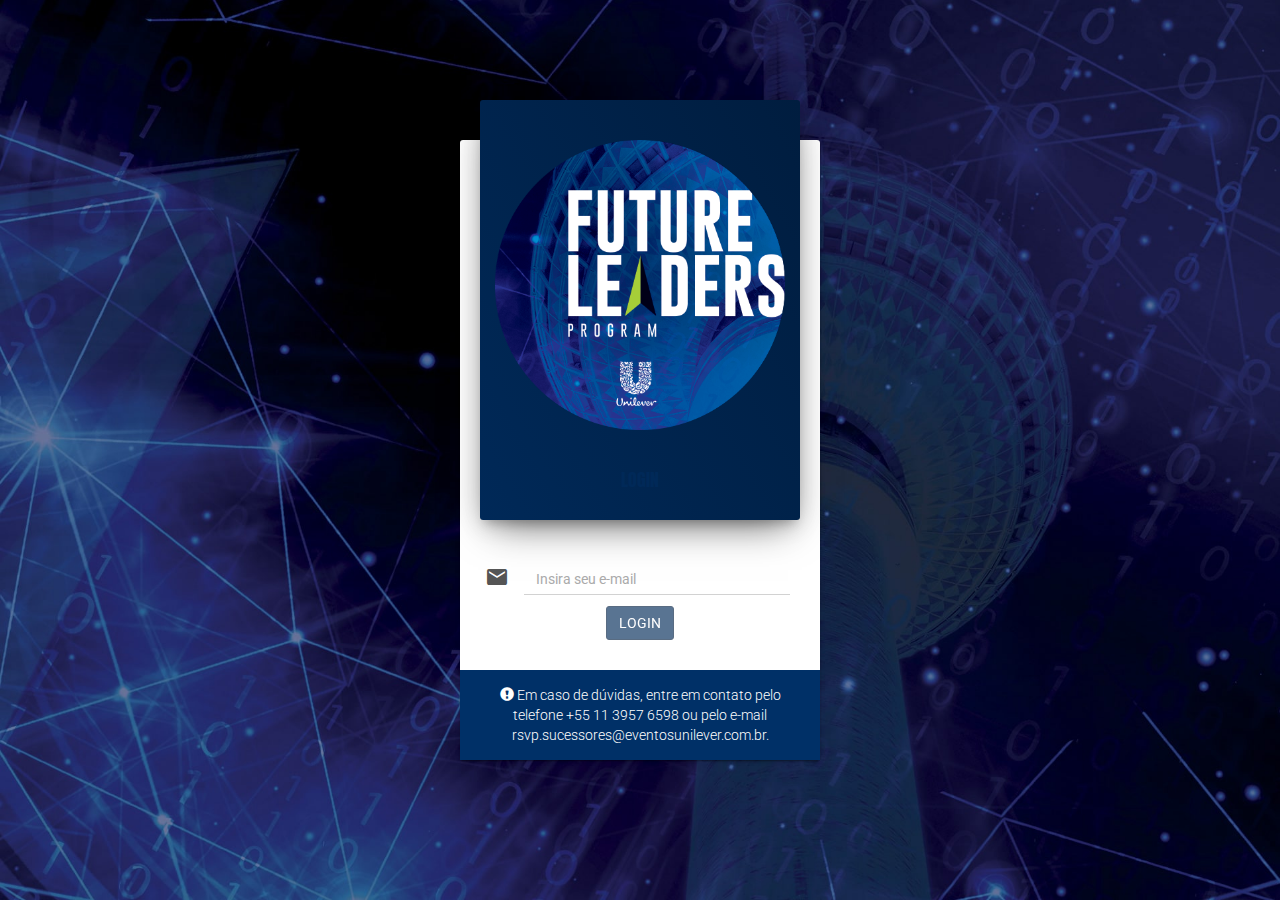
==== commit 9f29e7ab: "Upload" ====
--- a/index.html
+++ b/index.html
@@ -8,7 +8,7 @@
     }(window, document, 'script', 'https://www.google-analytics.com/analytics.js', 'ga');
 
     ga('create', 'UA-XXXXX-X');
-    ga('send', 'pageview');</script> <script src="scripts/vendor.7333fac4.js"></script> <script src="scripts/scripts.43b4ee86.js"></script> <!-- <script>
+    ga('send', 'pageview');</script> <script src="scripts/vendor.7333fac4.js"></script> <script src="scripts/scripts.be5700ea.js"></script> <!-- <script>
     if (location.hostname === "localhost" || location.hostname === "127.0.0.1") {
       alert('asdasd')
       document.write('<script src="https://' + (location.host || 'localhost').split(':')[0] + ':9000/livereload.js"></' + 'script>')
